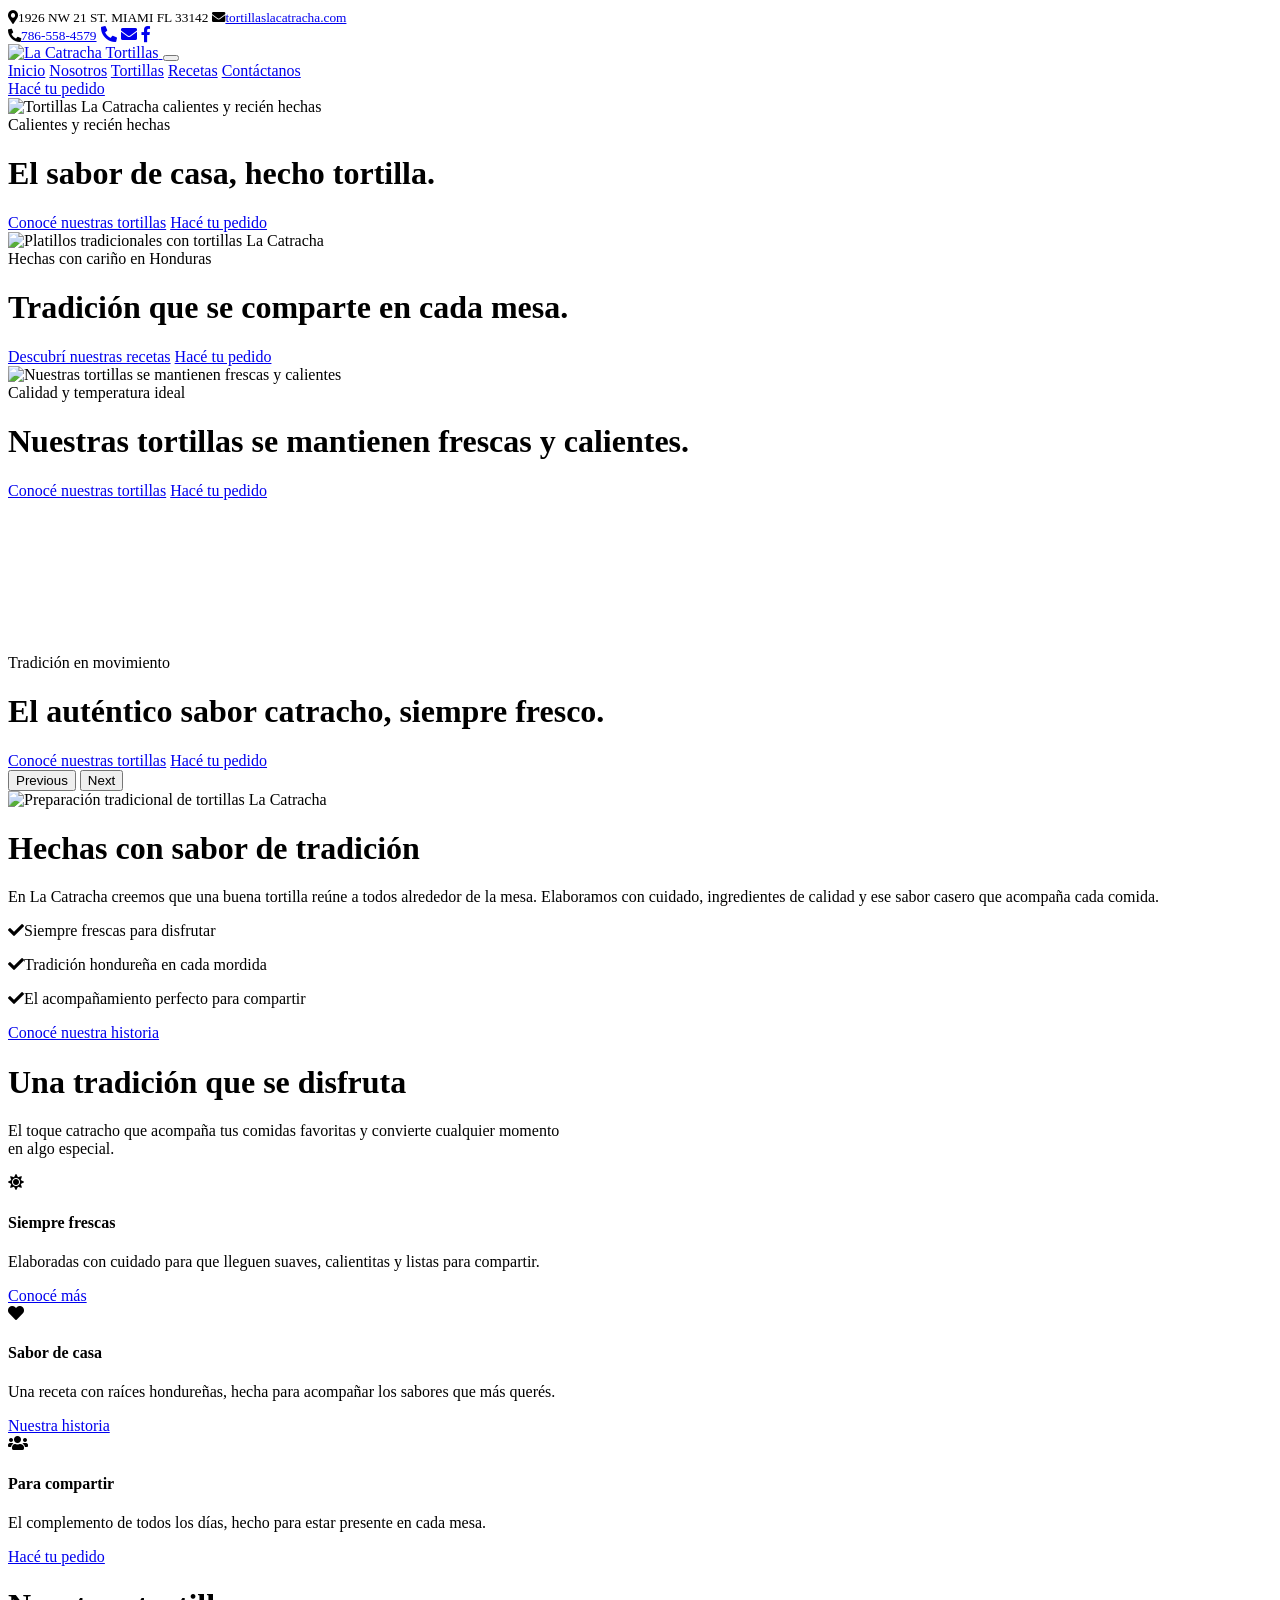
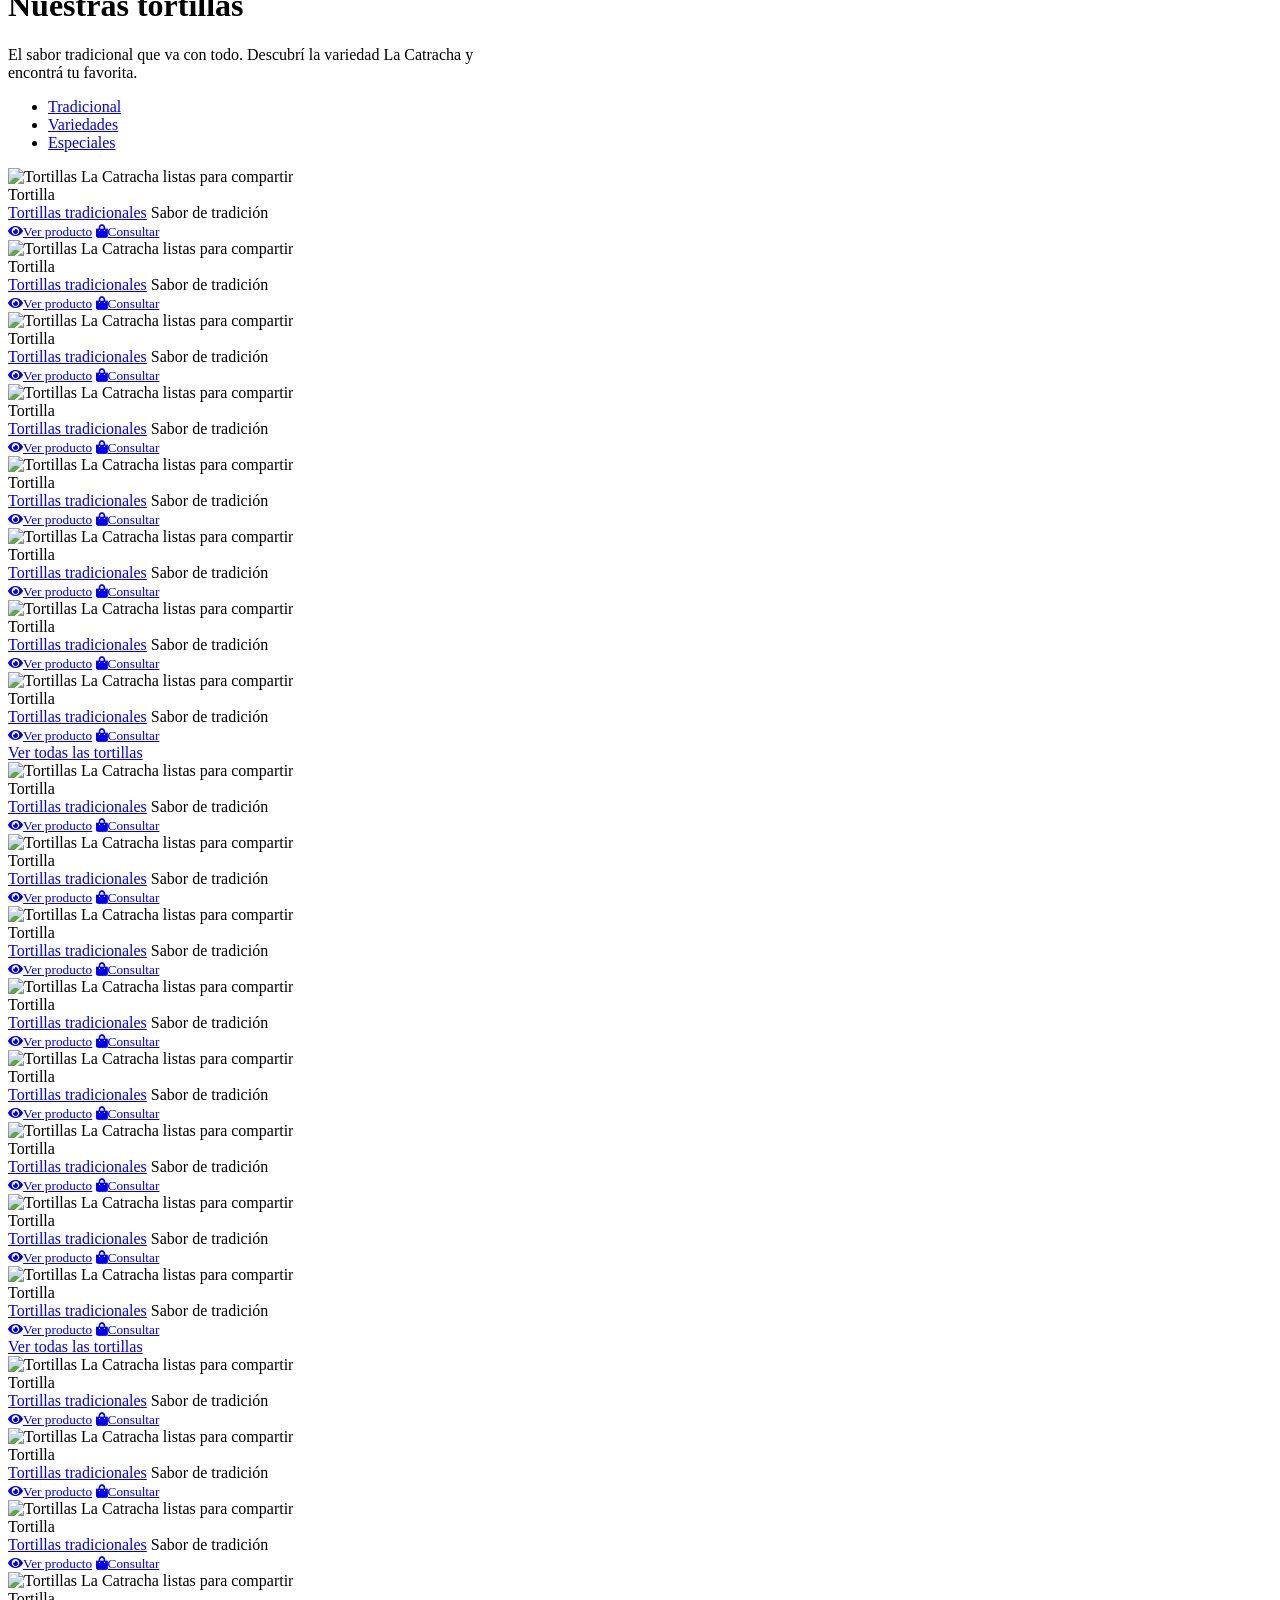
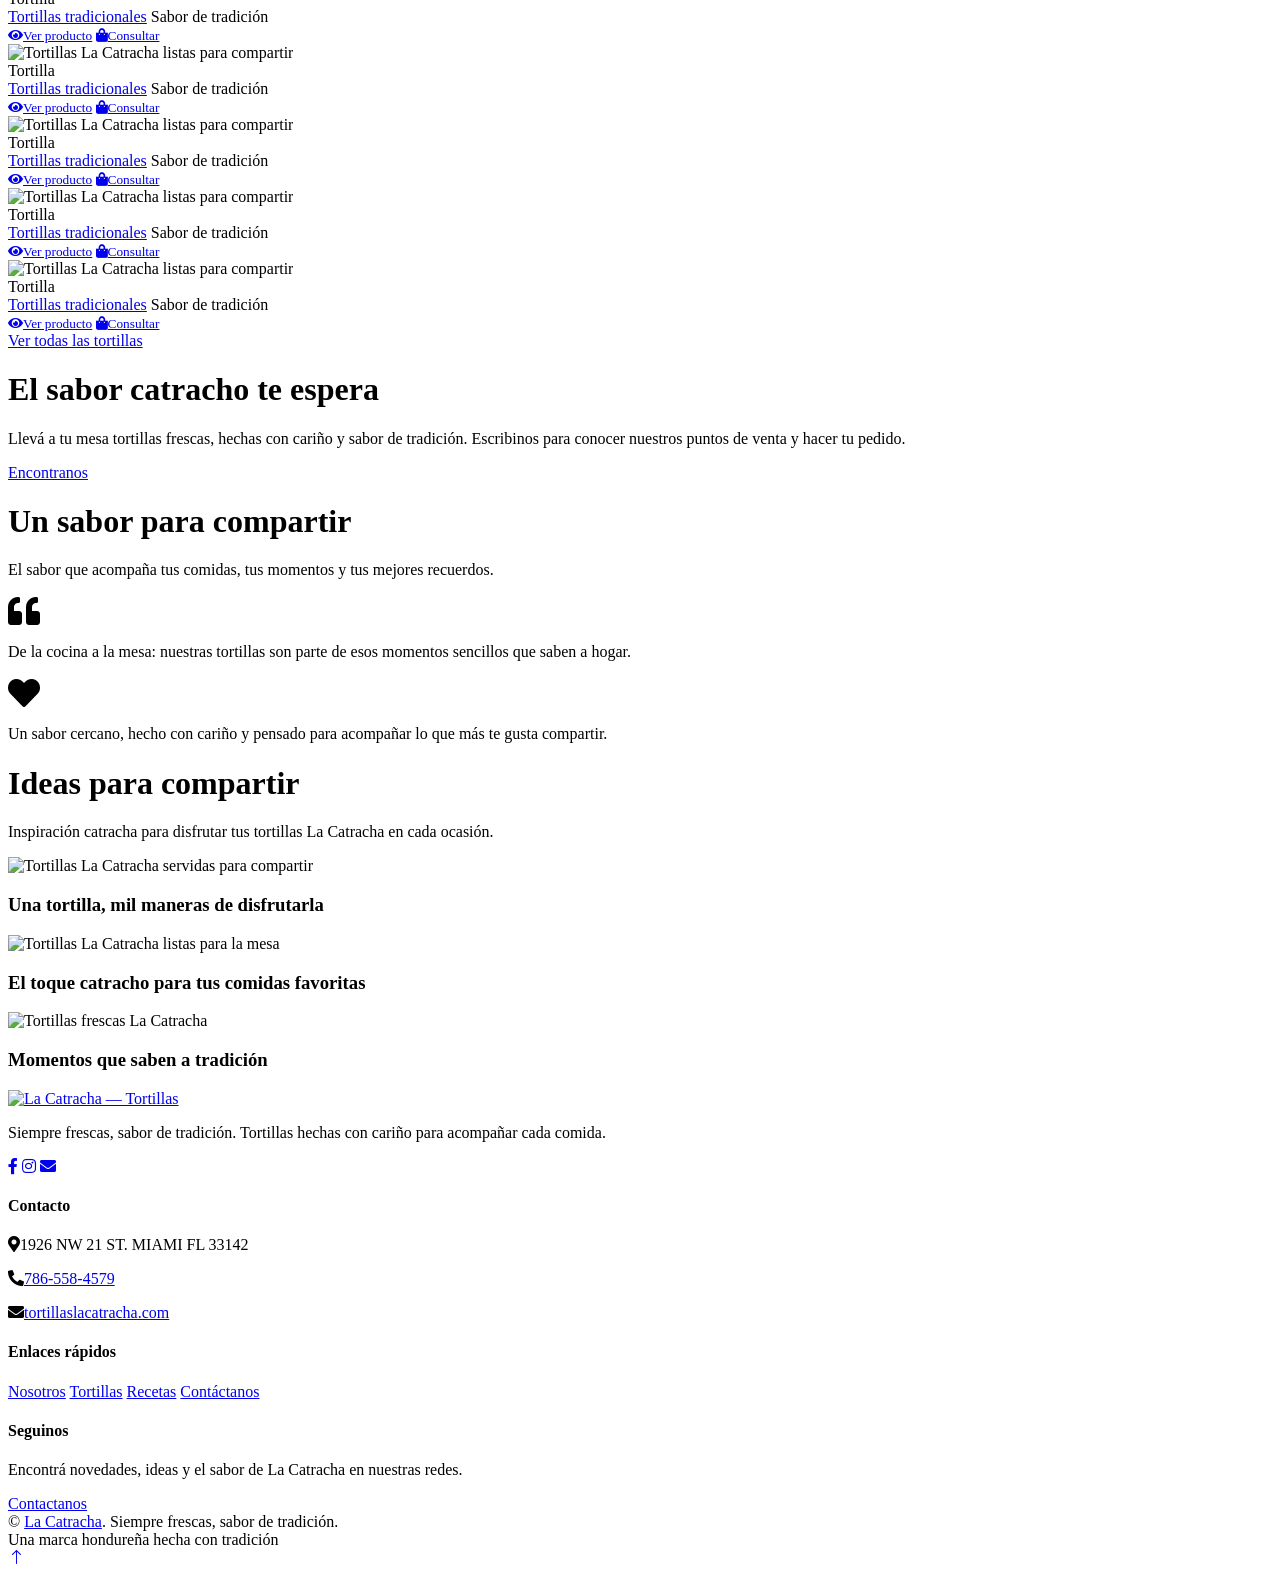
==== index.html @ 5f738793 "primer priera subida" ====
<!DOCTYPE html>
<html lang="es">

<head>
    <meta charset="utf-8">
    <title>La Catracha | Tortillas siempre frescas, sabor de tradición</title>
    <meta content="width=device-width, initial-scale=1.0" name="viewport">
    <meta name="theme-color" content="#A9002D">
    <meta name="description" content="La Catracha: tortillas frescas, sabor de tradición y calidad para compartir en familia.">
    <meta name="keywords" content="La Catracha, tortillas, tortillas hondureñas, tradición, tortillas frescas">
    <link rel="icon" type="image/png" href="identidad/La%20Catracha%20-%20Emblem%20(Burgundy%20and%20black).png">

    <!-- Favicon -->


    <!-- Tipografías locales de La Catracha -->
    <link rel="preload" href="identidad/Primary%20brand%20typography%20-%20Batica%20Sans/BaticaSans-Regular.otf" as="font" type="font/otf" crossorigin>
    <link rel="preload" href="identidad/Secondary%20brand%20Typography%20-%20Sapiens%20Sans/Hemphill%20Type%20-%20Sapiens%20Regular.otf" as="font" type="font/otf" crossorigin>

    <!-- Icon Font Stylesheet -->
    <link href="https://cdnjs.cloudflare.com/ajax/libs/font-awesome/5.10.0/css/all.min.css" rel="stylesheet">
    <link href="https://cdn.jsdelivr.net/npm/bootstrap-icons@1.4.1/font/bootstrap-icons.css" rel="stylesheet">

    <!-- Libraries Stylesheet -->
    <link href="lib/animate/animate.min.css" rel="stylesheet">
    <link href="lib/owlcarousel/assets/owl.carousel.min.css" rel="stylesheet">

    <!-- Customized Bootstrap Stylesheet -->
    <link href="css/bootstrap.min.css" rel="stylesheet">

    <!-- Template Stylesheet -->
    <link href="css/style.css" rel="stylesheet">
</head>

<body>
    <!-- Spinner Start -->
    <div id="spinner" class="show bg-white position-fixed translate-middle w-100 vh-100 top-50 start-50 d-flex align-items-center justify-content-center">
        <div class="spinner-border text-primary" role="status"></div>
    </div>
    <!-- Spinner End -->


    <!-- Navbar Start -->
    <div class="container-fluid fixed-top px-0 wow fadeIn" data-wow-delay="0.1s">
        <div class="top-bar row gx-0 align-items-center d-none d-lg-flex">
            <div class="col-lg-7 px-5 text-start">
                <small><i class="fa fa-map-marker-alt me-2 text-primary"></i>1926 NW 21 ST. MIAMI FL 33142</small>
                <small class="ms-4"><i class="fa fa-envelope me-2 text-primary"></i><a class="text-body text-decoration-none" href="mailto:info@tortillaslacatracha.com">tortillaslacatracha.com</a></small>
            </div>
            <div class="col-lg-5 px-5 text-end">
                <small><i class="fa fa-phone-alt me-2 text-primary"></i><a class="text-body text-decoration-none fw-bold" href="tel:+17865584579">786-558-4579</a></small>
                <a class="text-body ms-3" href="tel:+17865584579" aria-label="Teléfono"><i class="fa fa-phone-alt"></i></a>
                <a class="text-body ms-3" href="mailto:info@tortillaslacatracha.com" aria-label="Correo"><i class="fa fa-envelope"></i></a>
                <a class="text-body ms-3" href="https://www.facebook.com/tortillaslacatrachaoficial/" target="_blank" rel="noopener noreferrer" aria-label="Facebook"><i class="fab fa-facebook-f"></i></a>
            </div>
        </div>

        <nav class="navbar navbar-expand-lg navbar-light py-lg-0 px-lg-5 wow fadeIn" data-wow-delay="0.1s">
            <a href="index.html" class="navbar-brand ms-4 ms-lg-0" aria-label="La Catracha, inicio">
                <img src="img/logo.png" alt="La Catracha Tortillas">
            </a>
            <button type="button" class="navbar-toggler me-4" data-bs-toggle="collapse" data-bs-target="#navbarCollapse">
                <span class="navbar-toggler-icon"></span>
            </button>
            <div class="collapse navbar-collapse" id="navbarCollapse">
                <div class="navbar-nav ms-auto p-4 p-lg-0">
                    <a href="index.html" class="nav-item nav-link active">Inicio</a>
                    <a href="about.html" class="nav-item nav-link">Nosotros</a>
                    <a href="product.html" class="nav-item nav-link">Tortillas</a>
                    <a href="recetas.html" class="nav-item nav-link">Recetas</a>
                    <a href="contact.html" class="nav-item nav-link">Contáctanos</a>
                </div>
                <div class="d-none d-lg-flex ms-2">
                    <a class="btn btn-primary rounded-pill px-4 py-2 ms-3" href="contact.html">Hacé tu pedido</a>
                </div>
            </div>
        </nav>
    </div>
    <!-- Navbar End -->


    <!-- Carousel Start -->
    <div class="container-fluid p-0 mb-5 wow fadeIn" data-wow-delay="0.1s">
        <div id="header-carousel" class="carousel slide" data-bs-ride="carousel">
            <div class="carousel-inner">
                <div class="carousel-item active">
                    <img class="w-100" src="identidad/flex01.jpg" alt="Tortillas La Catracha calientes y recién hechas">
                    <div class="carousel-caption">
                        <div class="container">
                            <div class="row justify-content-start">
                                <div class="col-lg-7">
                                    <span class="eyebrow">Calientes y recién hechas</span>
                                    <h1 class="display-2 mb-5 animated slideInDown">El sabor de casa, hecho tortilla.</h1>
                                    <a href="product.html" class="btn btn-primary rounded-pill py-sm-3 px-sm-5">Conocé nuestras tortillas</a>
                                    <a href="contact.html" class="btn btn-secondary rounded-pill py-sm-3 px-sm-5 mt-3 mt-sm-0 ms-sm-3">Hacé tu pedido</a>
                                </div>
                            </div>
                        </div>
                    </div>
                </div>
                <div class="carousel-item">
                    <img class="w-100" src="img/carousel-platillos.jpg" alt="Platillos tradicionales con tortillas La Catracha">
                    <div class="carousel-caption">
                        <div class="container">
                            <div class="row justify-content-start">
                                <div class="col-lg-7">
                                    <span class="eyebrow">Hechas con cariño en Honduras</span>
                                    <h1 class="display-2 mb-5 animated slideInDown">Tradición que se comparte en cada mesa.</h1>
                                    <a href="recetas.html" class="btn btn-primary rounded-pill py-sm-3 px-sm-5">Descubrí nuestras recetas</a>
                                    <a href="contact.html" class="btn btn-secondary rounded-pill py-sm-3 px-sm-5 mt-3 mt-sm-0 ms-sm-3">Hacé tu pedido</a>
                                </div>
                            </div>
                        </div>
                    </div>
                </div>
                <div class="carousel-item">
                    <img class="w-100" src="img/carousel-3.jpg" alt="Nuestras tortillas se mantienen frescas y calientes">
                    <div class="carousel-caption">
                        <div class="container">
                            <div class="row justify-content-start">
                                <div class="col-lg-7">
                                    <span class="eyebrow">Calidad y temperatura ideal</span>
                                    <h1 class="display-2 mb-5 animated slideInDown">Nuestras tortillas se mantienen frescas y calientes.</h1>
                                    <a href="product.html" class="btn btn-primary rounded-pill py-sm-3 px-sm-5">Conocé nuestras tortillas</a>
                                    <a href="contact.html" class="btn btn-secondary rounded-pill py-sm-3 px-sm-5 mt-3 mt-sm-0 ms-sm-3">Hacé tu pedido</a>
                                </div>
                            </div>
                        </div>
                    </div>
                </div>
                <div class="carousel-item" data-bs-interval="10000">
                    <video class="w-100" autoplay muted loop playsinline preload="auto">
                        <source src="identidad/vid01.mp4" type="video/mp4">
                        Tu navegador no soporta video HTML5.
                    </video>
                    <div class="carousel-caption">
                        <div class="container">
                            <div class="row justify-content-start">
                                <div class="col-lg-7">
                                    <span class="eyebrow">Tradición en movimiento</span>
                                    <h1 class="display-2 mb-5 animated slideInDown">El auténtico sabor catracho, siempre fresco.</h1>
                                    <a href="product.html" class="btn btn-primary rounded-pill py-sm-3 px-sm-5">Conocé nuestras tortillas</a>
                                    <a href="contact.html" class="btn btn-secondary rounded-pill py-sm-3 px-sm-5 mt-3 mt-sm-0 ms-sm-3">Hacé tu pedido</a>
                                </div>
                            </div>
                        </div>
                    </div>
                </div>
            </div>
            <button class="carousel-control-prev" type="button" data-bs-target="#header-carousel"
                data-bs-slide="prev">
                <span class="carousel-control-prev-icon" aria-hidden="true"></span>
                <span class="visually-hidden">Previous</span>
            </button>
            <button class="carousel-control-next" type="button" data-bs-target="#header-carousel"
                data-bs-slide="next">
                <span class="carousel-control-next-icon" aria-hidden="true"></span>
                <span class="visually-hidden">Next</span>
            </button>
        </div>
    </div>
    <!-- Carousel End -->


    <!-- About Start -->
    <div class="container-xxl py-5">
        <div class="container">
            <div class="row g-5 align-items-center">
                <div class="col-lg-6 wow fadeIn" data-wow-delay="0.1s">
                    <div class="about-img position-relative overflow-hidden p-5 pe-0">
                        <img class="img-fluid w-100" src="identidad/La%20Catracha%20-%20Image%203.jpg" alt="Preparación tradicional de tortillas La Catracha">
                    </div>
                </div>
                <div class="col-lg-6 wow fadeIn" data-wow-delay="0.5s">
                    <div class="section-header text-start mb-4">
                        <h1 class="display-5 mb-4">Hechas con sabor de tradición</h1>
                    </div>
                    <p class="mb-4">En La Catracha creemos que una buena tortilla reúne a todos alrededor de la mesa. Elaboramos con cuidado, ingredientes de calidad y ese sabor casero que acompaña cada comida.</p>
                    <p><i class="fa fa-check text-primary me-3"></i>Siempre frescas para disfrutar</p>
                    <p><i class="fa fa-check text-primary me-3"></i>Tradición hondureña en cada mordida</p>
                    <p><i class="fa fa-check text-primary me-3"></i>El acompañamiento perfecto para compartir</p>
                    <a class="btn btn-primary rounded-pill py-3 px-5 mt-3" href="about.html">Conocé nuestra historia</a>
                </div>
            </div>
        </div>
    </div>
    <!-- About End -->


    <!-- Feature Start -->
    <div class="container-fluid bg-light bg-icon my-5 py-6">
        <div class="container">
            <div class="section-header text-center mx-auto mb-5 wow fadeInUp" data-wow-delay="0.1s" style="max-width: 560px;">
                <h1 class="display-5 mb-3">Una tradición que se disfruta</h1>
                <p>El toque catracho que acompaña tus comidas favoritas y convierte cualquier momento en algo especial.</p>
            </div>
            <div class="row g-4">
                <div class="col-lg-4 col-md-6 wow fadeInUp" data-wow-delay="0.1s">
                    <div class="bg-white text-center h-100 p-4 p-xl-5">
                        <span class="feature-icon fa fa-sun" aria-hidden="true"></span>
                        <h4 class="mb-3">Siempre frescas</h4>
                        <p class="mb-4">Elaboradas con cuidado para que lleguen suaves, calientitas y listas para compartir.</p>
                        <a class="btn btn-outline-primary border-2 py-2 px-4 rounded-pill" href="about.html">Conocé más</a>
                    </div>
                </div>
                <div class="col-lg-4 col-md-6 wow fadeInUp" data-wow-delay="0.3s">
                    <div class="bg-white text-center h-100 p-4 p-xl-5">
                        <span class="feature-icon fa fa-heart" aria-hidden="true"></span>
                        <h4 class="mb-3">Sabor de casa</h4>
                        <p class="mb-4">Una receta con raíces hondureñas, hecha para acompañar los sabores que más querés.</p>
                        <a class="btn btn-outline-primary border-2 py-2 px-4 rounded-pill" href="about.html">Nuestra historia</a>
                    </div>
                </div>
                <div class="col-lg-4 col-md-6 wow fadeInUp" data-wow-delay="0.5s">
                    <div class="bg-white text-center h-100 p-4 p-xl-5">
                        <span class="feature-icon fa fa-users" aria-hidden="true"></span>
                        <h4 class="mb-3">Para compartir</h4>
                        <p class="mb-4">El complemento de todos los días, hecho para estar presente en cada mesa.</p>
                        <a class="btn btn-outline-primary border-2 py-2 px-4 rounded-pill" href="contact.html">Hacé tu pedido</a>
                    </div>
                </div>
            </div>
        </div>
    </div>
    <!-- Feature End -->


    <!-- Product Start -->
    <div class="container-xxl py-5" id="productos">
        <div class="container">
            <div class="row g-0 gx-5 align-items-end">
                <div class="col-lg-6">
                    <div class="section-header text-start mb-5 wow fadeInUp" data-wow-delay="0.1s" style="max-width: 500px;">
                        <h1 class="display-5 mb-3">Nuestras tortillas</h1>
                        <p>El sabor tradicional que va con todo. Descubrí la variedad La Catracha y encontrá tu favorita.</p>
                    </div>
                </div>
                <div class="col-lg-6 text-start text-lg-end wow slideInRight" data-wow-delay="0.1s">
                    <ul class="nav nav-pills d-inline-flex justify-content-end mb-5">
                        <li class="nav-item me-2">
                            <a class="btn btn-outline-primary border-2 active" data-bs-toggle="pill" href="#tab-1">Tradicional</a>
                        </li>
                        <li class="nav-item me-2">
                            <a class="btn btn-outline-primary border-2" data-bs-toggle="pill" href="#tab-2">Variedades</a>
                        </li>
                        <li class="nav-item me-0">
                            <a class="btn btn-outline-primary border-2" data-bs-toggle="pill" href="#tab-3">Especiales</a>
                        </li>
                    </ul>
                </div>
            </div>
            <div class="tab-content">
                <div id="tab-1" class="tab-pane fade show p-0 active">
                    <div class="row g-4">
                        <div class="col-xl-3 col-lg-4 col-md-6 wow fadeInUp" data-wow-delay="0.1s">
                            <div class="product-item">
                                <div class="position-relative bg-light overflow-hidden">
                                    <img class="img-fluid w-100" src="identidad/La%20Catracha%20-%20Image%201.jpg" alt="Tortillas La Catracha listas para compartir">
                                    <div class="bg-secondary rounded text-dark position-absolute start-0 top-0 m-4 py-1 px-3">Tortilla</div>
                                </div>
                                <div class="text-center p-4">
                                    <a class="d-block h5 mb-2" href="contact.html">Tortillas tradicionales</a>
                                    <span class="text-primary me-1">Sabor de tradición</span>
                                </div>
                                <div class="d-flex border-top">
                                    <small class="w-50 text-center border-end py-2">
                                        <a class="text-body" href="product.html"><i class="fa fa-eye text-primary me-2"></i>Ver producto</a>
                                    </small>
                                    <small class="w-50 text-center py-2">
                                        <a class="text-body" href="contact.html"><i class="fa fa-shopping-bag text-primary me-2"></i>Consultar</a>
                                    </small>
                                </div>
                            </div>
                        </div>
                        <div class="col-xl-3 col-lg-4 col-md-6 wow fadeInUp" data-wow-delay="0.3s">
                            <div class="product-item">
                                <div class="position-relative bg-light overflow-hidden">
                                    <img class="img-fluid w-100" src="identidad/La%20Catracha%20-%20Image%202.jpg" alt="Tortillas La Catracha listas para compartir">
                                    <div class="bg-secondary rounded text-dark position-absolute start-0 top-0 m-4 py-1 px-3">Tortilla</div>
                                </div>
                                <div class="text-center p-4">
                                    <a class="d-block h5 mb-2" href="contact.html">Tortillas tradicionales</a>
                                    <span class="text-primary me-1">Sabor de tradición</span>
                                </div>
                                <div class="d-flex border-top">
                                    <small class="w-50 text-center border-end py-2">
                                        <a class="text-body" href="product.html"><i class="fa fa-eye text-primary me-2"></i>Ver producto</a>
                                    </small>
                                    <small class="w-50 text-center py-2">
                                        <a class="text-body" href="contact.html"><i class="fa fa-shopping-bag text-primary me-2"></i>Consultar</a>
                                    </small>
                                </div>
                            </div>
                        </div>
                        <div class="col-xl-3 col-lg-4 col-md-6 wow fadeInUp" data-wow-delay="0.5s">
                            <div class="product-item">
                                <div class="position-relative bg-light overflow-hidden">
                                    <img class="img-fluid w-100" src="identidad/La%20Catracha%20-%20Image%203.jpg" alt="Tortillas La Catracha listas para compartir">
                                    <div class="bg-secondary rounded text-dark position-absolute start-0 top-0 m-4 py-1 px-3">Tortilla</div>
                                </div>
                                <div class="text-center p-4">
                                    <a class="d-block h5 mb-2" href="contact.html">Tortillas tradicionales</a>
                                    <span class="text-primary me-1">Sabor de tradición</span>
                                </div>
                                <div class="d-flex border-top">
                                    <small class="w-50 text-center border-end py-2">
                                        <a class="text-body" href="product.html"><i class="fa fa-eye text-primary me-2"></i>Ver producto</a>
                                    </small>
                                    <small class="w-50 text-center py-2">
                                        <a class="text-body" href="contact.html"><i class="fa fa-shopping-bag text-primary me-2"></i>Consultar</a>
                                    </small>
                                </div>
                            </div>
                        </div>
                        <div class="col-xl-3 col-lg-4 col-md-6 wow fadeInUp" data-wow-delay="0.7s">
                            <div class="product-item">
                                <div class="position-relative bg-light overflow-hidden">
                                    <img class="img-fluid w-100" src="identidad/La%20Catracha%20-%20Image%204.jpg" alt="Tortillas La Catracha listas para compartir">
                                    <div class="bg-secondary rounded text-dark position-absolute start-0 top-0 m-4 py-1 px-3">Tortilla</div>
                                </div>
                                <div class="text-center p-4">
                                    <a class="d-block h5 mb-2" href="contact.html">Tortillas tradicionales</a>
                                    <span class="text-primary me-1">Sabor de tradición</span>
                                </div>
                                <div class="d-flex border-top">
                                    <small class="w-50 text-center border-end py-2">
                                        <a class="text-body" href="product.html"><i class="fa fa-eye text-primary me-2"></i>Ver producto</a>
                                    </small>
                                    <small class="w-50 text-center py-2">
                                        <a class="text-body" href="contact.html"><i class="fa fa-shopping-bag text-primary me-2"></i>Consultar</a>
                                    </small>
                                </div>
                            </div>
                        </div>
                        <div class="col-xl-3 col-lg-4 col-md-6 wow fadeInUp" data-wow-delay="0.1s">
                            <div class="product-item">
                                <div class="position-relative bg-light overflow-hidden">
                                    <img class="img-fluid w-100" src="identidad/La%20Catracha%20-%20Image%205.jpg" alt="Tortillas La Catracha listas para compartir">
                                    <div class="bg-secondary rounded text-dark position-absolute start-0 top-0 m-4 py-1 px-3">Tortilla</div>
                                </div>
                                <div class="text-center p-4">
                                    <a class="d-block h5 mb-2" href="contact.html">Tortillas tradicionales</a>
                                    <span class="text-primary me-1">Sabor de tradición</span>
                                </div>
                                <div class="d-flex border-top">
                                    <small class="w-50 text-center border-end py-2">
                                        <a class="text-body" href="product.html"><i class="fa fa-eye text-primary me-2"></i>Ver producto</a>
                                    </small>
                                    <small class="w-50 text-center py-2">
                                        <a class="text-body" href="contact.html"><i class="fa fa-shopping-bag text-primary me-2"></i>Consultar</a>
                                    </small>
                                </div>
                            </div>
                        </div>
                        <div class="col-xl-3 col-lg-4 col-md-6 wow fadeInUp" data-wow-delay="0.3s">
                            <div class="product-item">
                                <div class="position-relative bg-light overflow-hidden">
                                    <img class="img-fluid w-100" src="identidad/La%20Catracha%20-%20Image%206.jpg" alt="Tortillas La Catracha listas para compartir">
                                    <div class="bg-secondary rounded text-dark position-absolute start-0 top-0 m-4 py-1 px-3">Tortilla</div>
                                </div>
                                <div class="text-center p-4">
                                    <a class="d-block h5 mb-2" href="contact.html">Tortillas tradicionales</a>
                                    <span class="text-primary me-1">Sabor de tradición</span>
                                </div>
                                <div class="d-flex border-top">
                                    <small class="w-50 text-center border-end py-2">
                                        <a class="text-body" href="product.html"><i class="fa fa-eye text-primary me-2"></i>Ver producto</a>
                                    </small>
                                    <small class="w-50 text-center py-2">
                                        <a class="text-body" href="contact.html"><i class="fa fa-shopping-bag text-primary me-2"></i>Consultar</a>
                                    </small>
                                </div>
                            </div>
                        </div>
                        <div class="col-xl-3 col-lg-4 col-md-6 wow fadeInUp" data-wow-delay="0.5s">
                            <div class="product-item">
                                <div class="position-relative bg-light overflow-hidden">
                                    <img class="img-fluid w-100" src="identidad/La%20Catracha%20-%20Image%207.jpg" alt="Tortillas La Catracha listas para compartir">
                                    <div class="bg-secondary rounded text-dark position-absolute start-0 top-0 m-4 py-1 px-3">Tortilla</div>
                                </div>
                                <div class="text-center p-4">
                                    <a class="d-block h5 mb-2" href="contact.html">Tortillas tradicionales</a>
                                    <span class="text-primary me-1">Sabor de tradición</span>
                                </div>
                                <div class="d-flex border-top">
                                    <small class="w-50 text-center border-end py-2">
                                        <a class="text-body" href="product.html"><i class="fa fa-eye text-primary me-2"></i>Ver producto</a>
                                    </small>
                                    <small class="w-50 text-center py-2">
                                        <a class="text-body" href="contact.html"><i class="fa fa-shopping-bag text-primary me-2"></i>Consultar</a>
                                    </small>
                                </div>
                            </div>
                        </div>
                        <div class="col-xl-3 col-lg-4 col-md-6 wow fadeInUp" data-wow-delay="0.7s">
                            <div class="product-item">
                                <div class="position-relative bg-light overflow-hidden">
                                    <img class="img-fluid w-100" src="identidad/La%20Catracha%20-%20Image%208.jpg" alt="Tortillas La Catracha listas para compartir">
                                    <div class="bg-secondary rounded text-dark position-absolute start-0 top-0 m-4 py-1 px-3">Tortilla</div>
                                </div>
                                <div class="text-center p-4">
                                    <a class="d-block h5 mb-2" href="contact.html">Tortillas tradicionales</a>
                                    <span class="text-primary me-1">Sabor de tradición</span>
                                </div>
                                <div class="d-flex border-top">
                                    <small class="w-50 text-center border-end py-2">
                                        <a class="text-body" href="product.html"><i class="fa fa-eye text-primary me-2"></i>Ver producto</a>
                                    </small>
                                    <small class="w-50 text-center py-2">
                                        <a class="text-body" href="contact.html"><i class="fa fa-shopping-bag text-primary me-2"></i>Consultar</a>
                                    </small>
                                </div>
                            </div>
                        </div>
                        <div class="col-12 text-center wow fadeInUp" data-wow-delay="0.1s">
                            <a class="btn btn-primary rounded-pill py-3 px-5" href="product.html">Ver todas las tortillas</a>
                        </div>
                    </div>
                </div>
                <div id="tab-2" class="tab-pane fade show p-0">
                    <div class="row g-4">
                        <div class="col-xl-3 col-lg-4 col-md-6">
                            <div class="product-item">
                                <div class="position-relative bg-light overflow-hidden">
                                    <img class="img-fluid w-100" src="identidad/La%20Catracha%20-%20Image%201.jpg" alt="Tortillas La Catracha listas para compartir">
                                    <div class="bg-secondary rounded text-dark position-absolute start-0 top-0 m-4 py-1 px-3">Tortilla</div>
                                </div>
                                <div class="text-center p-4">
                                    <a class="d-block h5 mb-2" href="contact.html">Tortillas tradicionales</a>
                                    <span class="text-primary me-1">Sabor de tradición</span>
                                </div>
                                <div class="d-flex border-top">
                                    <small class="w-50 text-center border-end py-2">
                                        <a class="text-body" href="product.html"><i class="fa fa-eye text-primary me-2"></i>Ver producto</a>
                                    </small>
                                    <small class="w-50 text-center py-2">
                                        <a class="text-body" href="contact.html"><i class="fa fa-shopping-bag text-primary me-2"></i>Consultar</a>
                                    </small>
                                </div>
                            </div>
                        </div>
                        <div class="col-xl-3 col-lg-4 col-md-6">
                            <div class="product-item">
                                <div class="position-relative bg-light overflow-hidden">
                                    <img class="img-fluid w-100" src="identidad/La%20Catracha%20-%20Image%202.jpg" alt="Tortillas La Catracha listas para compartir">
                                    <div class="bg-secondary rounded text-dark position-absolute start-0 top-0 m-4 py-1 px-3">Tortilla</div>
                                </div>
                                <div class="text-center p-4">
                                    <a class="d-block h5 mb-2" href="contact.html">Tortillas tradicionales</a>
                                    <span class="text-primary me-1">Sabor de tradición</span>
                                </div>
                                <div class="d-flex border-top">
                                    <small class="w-50 text-center border-end py-2">
                                        <a class="text-body" href="product.html"><i class="fa fa-eye text-primary me-2"></i>Ver producto</a>
                                    </small>
                                    <small class="w-50 text-center py-2">
                                        <a class="text-body" href="contact.html"><i class="fa fa-shopping-bag text-primary me-2"></i>Consultar</a>
                                    </small>
                                </div>
                            </div>
                        </div>
                        <div class="col-xl-3 col-lg-4 col-md-6">
                            <div class="product-item">
                                <div class="position-relative bg-light overflow-hidden">
                                    <img class="img-fluid w-100" src="identidad/La%20Catracha%20-%20Image%203.jpg" alt="Tortillas La Catracha listas para compartir">
                                    <div class="bg-secondary rounded text-dark position-absolute start-0 top-0 m-4 py-1 px-3">Tortilla</div>
                                </div>
                                <div class="text-center p-4">
                                    <a class="d-block h5 mb-2" href="contact.html">Tortillas tradicionales</a>
                                    <span class="text-primary me-1">Sabor de tradición</span>
                                </div>
                                <div class="d-flex border-top">
                                    <small class="w-50 text-center border-end py-2">
                                        <a class="text-body" href="product.html"><i class="fa fa-eye text-primary me-2"></i>Ver producto</a>
                                    </small>
                                    <small class="w-50 text-center py-2">
                                        <a class="text-body" href="contact.html"><i class="fa fa-shopping-bag text-primary me-2"></i>Consultar</a>
                                    </small>
                                </div>
                            </div>
                        </div>
                        <div class="col-xl-3 col-lg-4 col-md-6">
                            <div class="product-item">
                                <div class="position-relative bg-light overflow-hidden">
                                    <img class="img-fluid w-100" src="identidad/La%20Catracha%20-%20Image%204.jpg" alt="Tortillas La Catracha listas para compartir">
                                    <div class="bg-secondary rounded text-dark position-absolute start-0 top-0 m-4 py-1 px-3">Tortilla</div>
                                </div>
                                <div class="text-center p-4">
                                    <a class="d-block h5 mb-2" href="contact.html">Tortillas tradicionales</a>
                                    <span class="text-primary me-1">Sabor de tradición</span>
                                </div>
                                <div class="d-flex border-top">
                                    <small class="w-50 text-center border-end py-2">
                                        <a class="text-body" href="product.html"><i class="fa fa-eye text-primary me-2"></i>Ver producto</a>
                                    </small>
                                    <small class="w-50 text-center py-2">
                                        <a class="text-body" href="contact.html"><i class="fa fa-shopping-bag text-primary me-2"></i>Consultar</a>
                                    </small>
                                </div>
                            </div>
                        </div>
                        <div class="col-xl-3 col-lg-4 col-md-6">
                            <div class="product-item">
                                <div class="position-relative bg-light overflow-hidden">
                                    <img class="img-fluid w-100" src="identidad/La%20Catracha%20-%20Image%205.jpg" alt="Tortillas La Catracha listas para compartir">
                                    <div class="bg-secondary rounded text-dark position-absolute start-0 top-0 m-4 py-1 px-3">Tortilla</div>
                                </div>
                                <div class="text-center p-4">
                                    <a class="d-block h5 mb-2" href="contact.html">Tortillas tradicionales</a>
                                    <span class="text-primary me-1">Sabor de tradición</span>
                                </div>
                                <div class="d-flex border-top">
                                    <small class="w-50 text-center border-end py-2">
                                        <a class="text-body" href="product.html"><i class="fa fa-eye text-primary me-2"></i>Ver producto</a>
                                    </small>
                                    <small class="w-50 text-center py-2">
                                        <a class="text-body" href="contact.html"><i class="fa fa-shopping-bag text-primary me-2"></i>Consultar</a>
                                    </small>
                                </div>
                            </div>
                        </div>
                        <div class="col-xl-3 col-lg-4 col-md-6">
                            <div class="product-item">
                                <div class="position-relative bg-light overflow-hidden">
                                    <img class="img-fluid w-100" src="identidad/La%20Catracha%20-%20Image%206.jpg" alt="Tortillas La Catracha listas para compartir">
                                    <div class="bg-secondary rounded text-dark position-absolute start-0 top-0 m-4 py-1 px-3">Tortilla</div>
                                </div>
                                <div class="text-center p-4">
                                    <a class="d-block h5 mb-2" href="contact.html">Tortillas tradicionales</a>
                                    <span class="text-primary me-1">Sabor de tradición</span>
                                </div>
                                <div class="d-flex border-top">
                                    <small class="w-50 text-center border-end py-2">
                                        <a class="text-body" href="product.html"><i class="fa fa-eye text-primary me-2"></i>Ver producto</a>
                                    </small>
                                    <small class="w-50 text-center py-2">
                                        <a class="text-body" href="contact.html"><i class="fa fa-shopping-bag text-primary me-2"></i>Consultar</a>
                                    </small>
                                </div>
                            </div>
                        </div>
                        <div class="col-xl-3 col-lg-4 col-md-6">
                            <div class="product-item">
                                <div class="position-relative bg-light overflow-hidden">
                                    <img class="img-fluid w-100" src="identidad/La%20Catracha%20-%20Image%207.jpg" alt="Tortillas La Catracha listas para compartir">
                                    <div class="bg-secondary rounded text-dark position-absolute start-0 top-0 m-4 py-1 px-3">Tortilla</div>
                                </div>
                                <div class="text-center p-4">
                                    <a class="d-block h5 mb-2" href="contact.html">Tortillas tradicionales</a>
                                    <span class="text-primary me-1">Sabor de tradición</span>
                                </div>
                                <div class="d-flex border-top">
                                    <small class="w-50 text-center border-end py-2">
                                        <a class="text-body" href="product.html"><i class="fa fa-eye text-primary me-2"></i>Ver producto</a>
                                    </small>
                                    <small class="w-50 text-center py-2">
                                        <a class="text-body" href="contact.html"><i class="fa fa-shopping-bag text-primary me-2"></i>Consultar</a>
                                    </small>
                                </div>
                            </div>
                        </div>
                        <div class="col-xl-3 col-lg-4 col-md-6">
                            <div class="product-item">
                                <div class="position-relative bg-light overflow-hidden">
                                    <img class="img-fluid w-100" src="identidad/La%20Catracha%20-%20Image%208.jpg" alt="Tortillas La Catracha listas para compartir">
                                    <div class="bg-secondary rounded text-dark position-absolute start-0 top-0 m-4 py-1 px-3">Tortilla</div>
                                </div>
                                <div class="text-center p-4">
                                    <a class="d-block h5 mb-2" href="contact.html">Tortillas tradicionales</a>
                                    <span class="text-primary me-1">Sabor de tradición</span>
                                </div>
                                <div class="d-flex border-top">
                                    <small class="w-50 text-center border-end py-2">
                                        <a class="text-body" href="product.html"><i class="fa fa-eye text-primary me-2"></i>Ver producto</a>
                                    </small>
                                    <small class="w-50 text-center py-2">
                                        <a class="text-body" href="contact.html"><i class="fa fa-shopping-bag text-primary me-2"></i>Consultar</a>
                                    </small>
                                </div>
                            </div>
                        </div>
                        <div class="col-12 text-center">
                            <a class="btn btn-primary rounded-pill py-3 px-5" href="product.html">Ver todas las tortillas</a>
                        </div>
                    </div>
                </div>
                <div id="tab-3" class="tab-pane fade show p-0">
                    <div class="row g-4">
                        <div class="col-xl-3 col-lg-4 col-md-6">
                            <div class="product-item">
                                <div class="position-relative bg-light overflow-hidden">
                                    <img class="img-fluid w-100" src="identidad/La%20Catracha%20-%20Image%201.jpg" alt="Tortillas La Catracha listas para compartir">
                                    <div class="bg-secondary rounded text-dark position-absolute start-0 top-0 m-4 py-1 px-3">Tortilla</div>
                                </div>
                                <div class="text-center p-4">
                                    <a class="d-block h5 mb-2" href="contact.html">Tortillas tradicionales</a>
                                    <span class="text-primary me-1">Sabor de tradición</span>
                                </div>
                                <div class="d-flex border-top">
                                    <small class="w-50 text-center border-end py-2">
                                        <a class="text-body" href="product.html"><i class="fa fa-eye text-primary me-2"></i>Ver producto</a>
                                    </small>
                                    <small class="w-50 text-center py-2">
                                        <a class="text-body" href="contact.html"><i class="fa fa-shopping-bag text-primary me-2"></i>Consultar</a>
                                    </small>
                                </div>
                            </div>
                        </div>
                        <div class="col-xl-3 col-lg-4 col-md-6">
                            <div class="product-item">
                                <div class="position-relative bg-light overflow-hidden">
                                    <img class="img-fluid w-100" src="identidad/La%20Catracha%20-%20Image%202.jpg" alt="Tortillas La Catracha listas para compartir">
                                    <div class="bg-secondary rounded text-dark position-absolute start-0 top-0 m-4 py-1 px-3">Tortilla</div>
                                </div>
                                <div class="text-center p-4">
                                    <a class="d-block h5 mb-2" href="contact.html">Tortillas tradicionales</a>
                                    <span class="text-primary me-1">Sabor de tradición</span>
                                </div>
                                <div class="d-flex border-top">
                                    <small class="w-50 text-center border-end py-2">
                                        <a class="text-body" href="product.html"><i class="fa fa-eye text-primary me-2"></i>Ver producto</a>
                                    </small>
                                    <small class="w-50 text-center py-2">
                                        <a class="text-body" href="contact.html"><i class="fa fa-shopping-bag text-primary me-2"></i>Consultar</a>
                                    </small>
                                </div>
                            </div>
                        </div>
                        <div class="col-xl-3 col-lg-4 col-md-6">
                            <div class="product-item">
                                <div class="position-relative bg-light overflow-hidden">
                                    <img class="img-fluid w-100" src="identidad/La%20Catracha%20-%20Image%203.jpg" alt="Tortillas La Catracha listas para compartir">
                                    <div class="bg-secondary rounded text-dark position-absolute start-0 top-0 m-4 py-1 px-3">Tortilla</div>
                                </div>
                                <div class="text-center p-4">
                                    <a class="d-block h5 mb-2" href="contact.html">Tortillas tradicionales</a>
                                    <span class="text-primary me-1">Sabor de tradición</span>
                                </div>
                                <div class="d-flex border-top">
                                    <small class="w-50 text-center border-end py-2">
                                        <a class="text-body" href="product.html"><i class="fa fa-eye text-primary me-2"></i>Ver producto</a>
                                    </small>
                                    <small class="w-50 text-center py-2">
                                        <a class="text-body" href="contact.html"><i class="fa fa-shopping-bag text-primary me-2"></i>Consultar</a>
                                    </small>
                                </div>
                            </div>
                        </div>
                        <div class="col-xl-3 col-lg-4 col-md-6">
                            <div class="product-item">
                                <div class="position-relative bg-light overflow-hidden">
                                    <img class="img-fluid w-100" src="identidad/La%20Catracha%20-%20Image%204.jpg" alt="Tortillas La Catracha listas para compartir">
                                    <div class="bg-secondary rounded text-dark position-absolute start-0 top-0 m-4 py-1 px-3">Tortilla</div>
                                </div>
                                <div class="text-center p-4">
                                    <a class="d-block h5 mb-2" href="contact.html">Tortillas tradicionales</a>
                                    <span class="text-primary me-1">Sabor de tradición</span>
                                </div>
                                <div class="d-flex border-top">
                                    <small class="w-50 text-center border-end py-2">
                                        <a class="text-body" href="product.html"><i class="fa fa-eye text-primary me-2"></i>Ver producto</a>
                                    </small>
                                    <small class="w-50 text-center py-2">
                                        <a class="text-body" href="contact.html"><i class="fa fa-shopping-bag text-primary me-2"></i>Consultar</a>
                                    </small>
                                </div>
                            </div>
                        </div>
                        <div class="col-xl-3 col-lg-4 col-md-6">
                            <div class="product-item">
                                <div class="position-relative bg-light overflow-hidden">
                                    <img class="img-fluid w-100" src="identidad/La%20Catracha%20-%20Image%205.jpg" alt="Tortillas La Catracha listas para compartir">
                                    <div class="bg-secondary rounded text-dark position-absolute start-0 top-0 m-4 py-1 px-3">Tortilla</div>
                                </div>
                                <div class="text-center p-4">
                                    <a class="d-block h5 mb-2" href="contact.html">Tortillas tradicionales</a>
                                    <span class="text-primary me-1">Sabor de tradición</span>
                                </div>
                                <div class="d-flex border-top">
                                    <small class="w-50 text-center border-end py-2">
                                        <a class="text-body" href="product.html"><i class="fa fa-eye text-primary me-2"></i>Ver producto</a>
                                    </small>
                                    <small class="w-50 text-center py-2">
                                        <a class="text-body" href="contact.html"><i class="fa fa-shopping-bag text-primary me-2"></i>Consultar</a>
                                    </small>
                                </div>
                            </div>
                        </div>
                        <div class="col-xl-3 col-lg-4 col-md-6">
                            <div class="product-item">
                                <div class="position-relative bg-light overflow-hidden">
                                    <img class="img-fluid w-100" src="identidad/La%20Catracha%20-%20Image%206.jpg" alt="Tortillas La Catracha listas para compartir">
                                    <div class="bg-secondary rounded text-dark position-absolute start-0 top-0 m-4 py-1 px-3">Tortilla</div>
                                </div>
                                <div class="text-center p-4">
                                    <a class="d-block h5 mb-2" href="contact.html">Tortillas tradicionales</a>
                                    <span class="text-primary me-1">Sabor de tradición</span>
                                </div>
                                <div class="d-flex border-top">
                                    <small class="w-50 text-center border-end py-2">
                                        <a class="text-body" href="product.html"><i class="fa fa-eye text-primary me-2"></i>Ver producto</a>
                                    </small>
                                    <small class="w-50 text-center py-2">
                                        <a class="text-body" href="contact.html"><i class="fa fa-shopping-bag text-primary me-2"></i>Consultar</a>
                                    </small>
                                </div>
                            </div>
                        </div>
                        <div class="col-xl-3 col-lg-4 col-md-6">
                            <div class="product-item">
                                <div class="position-relative bg-light overflow-hidden">
                                    <img class="img-fluid w-100" src="identidad/La%20Catracha%20-%20Image%207.jpg" alt="Tortillas La Catracha listas para compartir">
                                    <div class="bg-secondary rounded text-dark position-absolute start-0 top-0 m-4 py-1 px-3">Tortilla</div>
                                </div>
                                <div class="text-center p-4">
                                    <a class="d-block h5 mb-2" href="contact.html">Tortillas tradicionales</a>
                                    <span class="text-primary me-1">Sabor de tradición</span>
                                </div>
                                <div class="d-flex border-top">
                                    <small class="w-50 text-center border-end py-2">
                                        <a class="text-body" href="product.html"><i class="fa fa-eye text-primary me-2"></i>Ver producto</a>
                                    </small>
                                    <small class="w-50 text-center py-2">
                                        <a class="text-body" href="contact.html"><i class="fa fa-shopping-bag text-primary me-2"></i>Consultar</a>
                                    </small>
                                </div>
                            </div>
                        </div>
                        <div class="col-xl-3 col-lg-4 col-md-6">
                            <div class="product-item">
                                <div class="position-relative bg-light overflow-hidden">
                                    <img class="img-fluid w-100" src="identidad/La%20Catracha%20-%20Image%208.jpg" alt="Tortillas La Catracha listas para compartir">
                                    <div class="bg-secondary rounded text-dark position-absolute start-0 top-0 m-4 py-1 px-3">Tortilla</div>
                                </div>
                                <div class="text-center p-4">
                                    <a class="d-block h5 mb-2" href="contact.html">Tortillas tradicionales</a>
                                    <span class="text-primary me-1">Sabor de tradición</span>
                                </div>
                                <div class="d-flex border-top">
                                    <small class="w-50 text-center border-end py-2">
                                        <a class="text-body" href="product.html"><i class="fa fa-eye text-primary me-2"></i>Ver producto</a>
                                    </small>
                                    <small class="w-50 text-center py-2">
                                        <a class="text-body" href="contact.html"><i class="fa fa-shopping-bag text-primary me-2"></i>Consultar</a>
                                    </small>
                                </div>
                            </div>
                        </div>
                        <div class="col-12 text-center">
                            <a class="btn btn-primary rounded-pill py-3 px-5" href="product.html">Ver todas las tortillas</a>
                        </div>
                    </div>
                </div>
            </div>
        </div>
    </div>
    <!-- Product End -->


    <!-- Firm Visit Start -->
    <div class="container-fluid bg-primary bg-icon mt-5 py-6">
        <div class="container">
            <div class="row g-5 align-items-center">
                <div class="col-md-7 wow fadeIn" data-wow-delay="0.1s">
                    <h1 class="display-5 text-white mb-3">El sabor catracho te espera</h1>
                    <p class="text-white mb-0">Llevá a tu mesa tortillas frescas, hechas con cariño y sabor de tradición. Escribinos para conocer nuestros puntos de venta y hacer tu pedido.</p>
                </div>
                <div class="col-md-5 text-md-end wow fadeIn" data-wow-delay="0.5s">
                    <a class="btn btn-lg btn-secondary rounded-pill py-3 px-5" href="contact.html">Encontranos</a>
                </div>
            </div>
        </div>
    </div>
    <!-- Firm Visit End -->


    <!-- Testimonial Start -->
    <div class="container-fluid bg-light bg-icon py-6 mb-5">
        <div class="container">
            <div class="section-header text-center mx-auto mb-5 wow fadeInUp" data-wow-delay="0.1s" style="max-width: 500px;">
                <h1 class="display-5 mb-3">Un sabor para compartir</h1>
                <p>El sabor que acompaña tus comidas, tus momentos y tus mejores recuerdos.</p>
            </div>
            <div class="row g-4 justify-content-center">
                <div class="col-lg-4 col-md-6">
                    <div class="quote-card h-100 p-4 p-xl-5 bg-white">
                        <i class="fa fa-quote-left fa-2x text-primary mb-3"></i>
                        <p class="mb-0">De la cocina a la mesa: nuestras tortillas son parte de esos momentos sencillos que saben a hogar.</p>
                    </div>
                </div>
                <div class="col-lg-4 col-md-6">
                    <div class="quote-card h-100 p-4 p-xl-5 bg-white">
                        <i class="fa fa-heart fa-2x text-primary mb-3"></i>
                        <p class="mb-0">Un sabor cercano, hecho con cariño y pensado para acompañar lo que más te gusta compartir.</p>
                    </div>
                </div>
            </div>
        </div>
    </div>
    <!-- Testimonial End -->


    <!-- Blog Start -->
    <div class="container-xxl py-5">
        <div class="container">
            <div class="section-header text-center mx-auto mb-5 wow fadeInUp" data-wow-delay="0.1s" style="max-width: 500px;">
                <h1 class="display-5 mb-3">Ideas para compartir</h1>
                <p>Inspiración catracha para disfrutar tus tortillas La Catracha en cada ocasión.</p>
            </div>
            <div class="row g-4">
                <div class="col-lg-4 col-md-6 wow fadeInUp" data-wow-delay="0.1s">
                    <img class="img-fluid" src="identidad/La%20Catracha%20-%20Image%206.jpg" alt="Tortillas La Catracha servidas para compartir">
                    <div class="bg-light p-4">
                        <h3 class="h5 lh-base mb-0">Una tortilla, mil maneras de disfrutarla</h3>
                    </div>
                </div>
                <div class="col-lg-4 col-md-6 wow fadeInUp" data-wow-delay="0.3s">
                    <img class="img-fluid" src="identidad/La%20Catracha%20-%20Image%207.jpg" alt="Tortillas La Catracha listas para la mesa">
                    <div class="bg-light p-4">
                        <h3 class="h5 lh-base mb-0">El toque catracho para tus comidas favoritas</h3>
                    </div>
                </div>
                <div class="col-lg-4 col-md-6 wow fadeInUp" data-wow-delay="0.5s">
                    <img class="img-fluid" src="identidad/La%20Catracha%20-%20Image%208.jpg" alt="Tortillas frescas La Catracha">
                    <div class="bg-light p-4">
                        <h3 class="h5 lh-base mb-0">Momentos que saben a tradición</h3>
                    </div>
                </div>
            </div>
        </div>
    </div>
    <!-- Blog End -->


    <!-- Footer Start -->
    <div class="container-fluid bg-dark footer mt-5 pt-5 wow fadeIn" data-wow-delay="0.1s">
        <div class="container py-5">
            <div class="row g-5">
                <div class="col-lg-3 col-md-6">
                    <a href="index.html" class="footer-brand" aria-label="La Catracha, inicio"><img src="identidad/La%20Catracha%20-%20Emblem%20(Burgundy%20and%20white).png" alt="La Catracha — Tortillas" loading="lazy"></a>
                    <p>Siempre frescas, sabor de tradición. Tortillas hechas con cariño para acompañar cada comida.</p>
                    <div class="d-flex pt-2">
                        <a class="btn btn-square btn-outline-light rounded-circle me-1" href="https://www.facebook.com/tortillaslacatrachaoficial/" target="_blank" rel="noopener noreferrer" aria-label="Facebook"><i class="fab fa-facebook-f"></i></a>
                        <a class="btn btn-square btn-outline-light rounded-circle me-1" href="contact.html" aria-label="Instagram"><i class="fab fa-instagram"></i></a>
                        <a class="btn btn-square btn-outline-light rounded-circle me-0" href="contact.html" aria-label="Contacto"><i class="fa fa-envelope"></i></a>
                    </div>
                </div>
                <div class="col-lg-3 col-md-6">
                    <h4 class="text-light mb-4">Contacto</h4>
                    <p><i class="fa fa-map-marker-alt me-3"></i>1926 NW 21 ST. MIAMI FL 33142</p>
                    <p><i class="fa fa-phone-alt me-3"></i><a class="text-white-50 text-decoration-none" href="tel:+17865584579">786-558-4579</a></p>
                    <p><i class="fa fa-envelope me-3"></i><a class="text-white-50 text-decoration-none" href="mailto:info@tortillaslacatracha.com">tortillaslacatracha.com</a></p>
                </div>
                <div class="col-lg-3 col-md-6">
                    <h4 class="text-light mb-4">Enlaces rápidos</h4>
                    <a class="btn btn-link" href="about.html">Nosotros</a>
                    <a class="btn btn-link" href="product.html">Tortillas</a>
                    <a class="btn btn-link" href="recetas.html">Recetas</a>
                    <a class="btn btn-link" href="contact.html">Contáctanos</a>
                </div>
                <div class="col-lg-3 col-md-6">
                    <h4 class="text-light mb-4">Seguinos</h4>
                    <p>Encontrá novedades, ideas y el sabor de La Catracha en nuestras redes.</p>
                    <a href="contact.html" class="btn btn-secondary rounded-pill py-2 px-4">Contactanos</a>
                </div>
            </div>
        </div>
        <div class="container-fluid copyright">
            <div class="container">
                <div class="row">
                    <div class="col-md-6 text-center text-md-start mb-3 mb-md-0">
                        &copy; <a href="index.html">La Catracha</a>. Siempre frescas, sabor de tradición.
                    </div>
                    <div class="col-md-6 text-center text-md-end">
                        <!--/*** This template is free as long as you keep the footer author’s credit link/attribution link/backlink. If you'd like to use the template without the footer author’s credit link/attribution link/backlink, you can purchase the Credit Removal License from "https://htmlcodex.com/credit-removal". Thank you for your support. ***/-->
                        Una marca hondureña hecha con tradición
                    </div>
                </div>
            </div>
        </div>
    </div>
    <!-- Footer End -->


    <!-- Back to Top -->
    <a href="#" class="btn btn-lg btn-primary btn-lg-square rounded-circle back-to-top"><i class="bi bi-arrow-up"></i></a>


    <!-- JavaScript Libraries -->
    <script src="https://code.jquery.com/jquery-3.4.1.min.js"></script>
    <script src="https://cdn.jsdelivr.net/npm/bootstrap@5.0.0/dist/js/bootstrap.bundle.min.js"></script>
    <script src="lib/wow/wow.min.js"></script>
    <script src="lib/easing/easing.min.js"></script>
    <script src="lib/waypoints/waypoints.min.js"></script>
    <script src="lib/owlcarousel/owl.carousel.min.js"></script>

    <!-- Template Javascript -->
    <script src="js/main.js"></script>
</body>

</html>
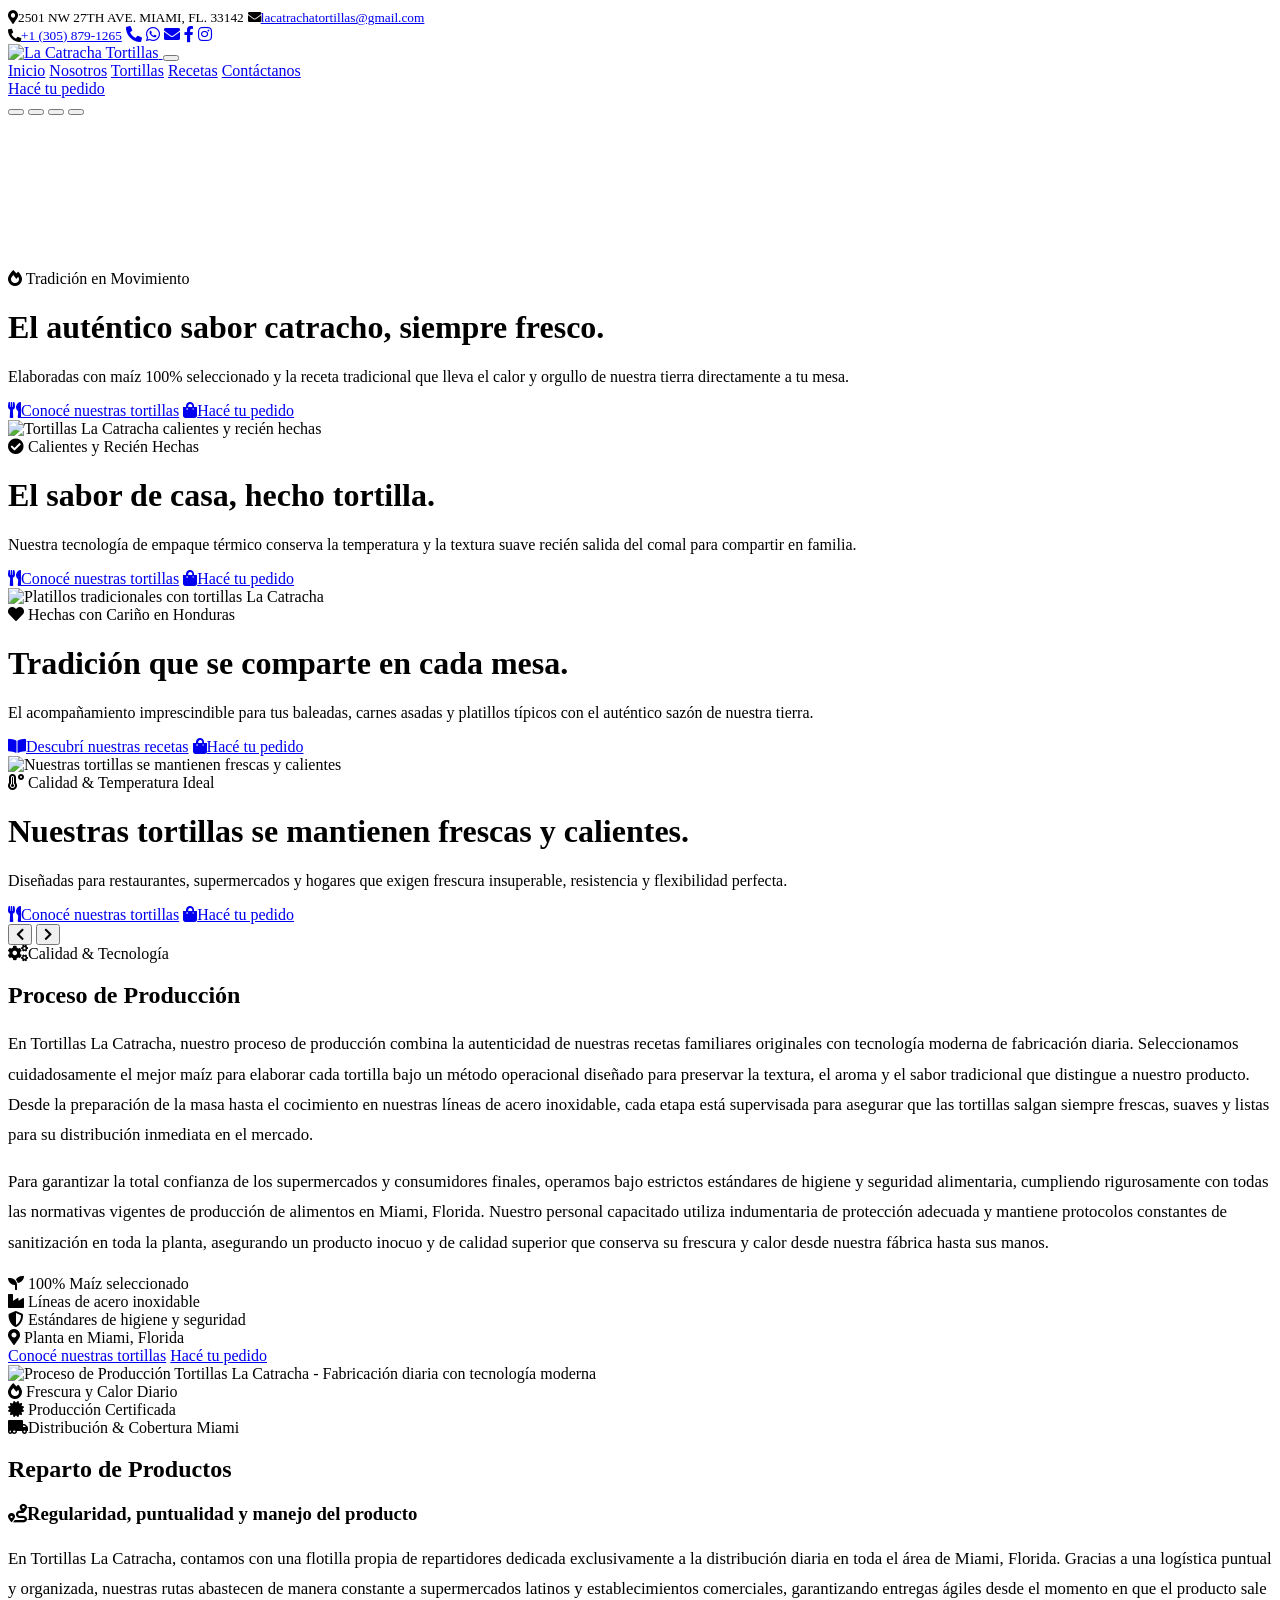
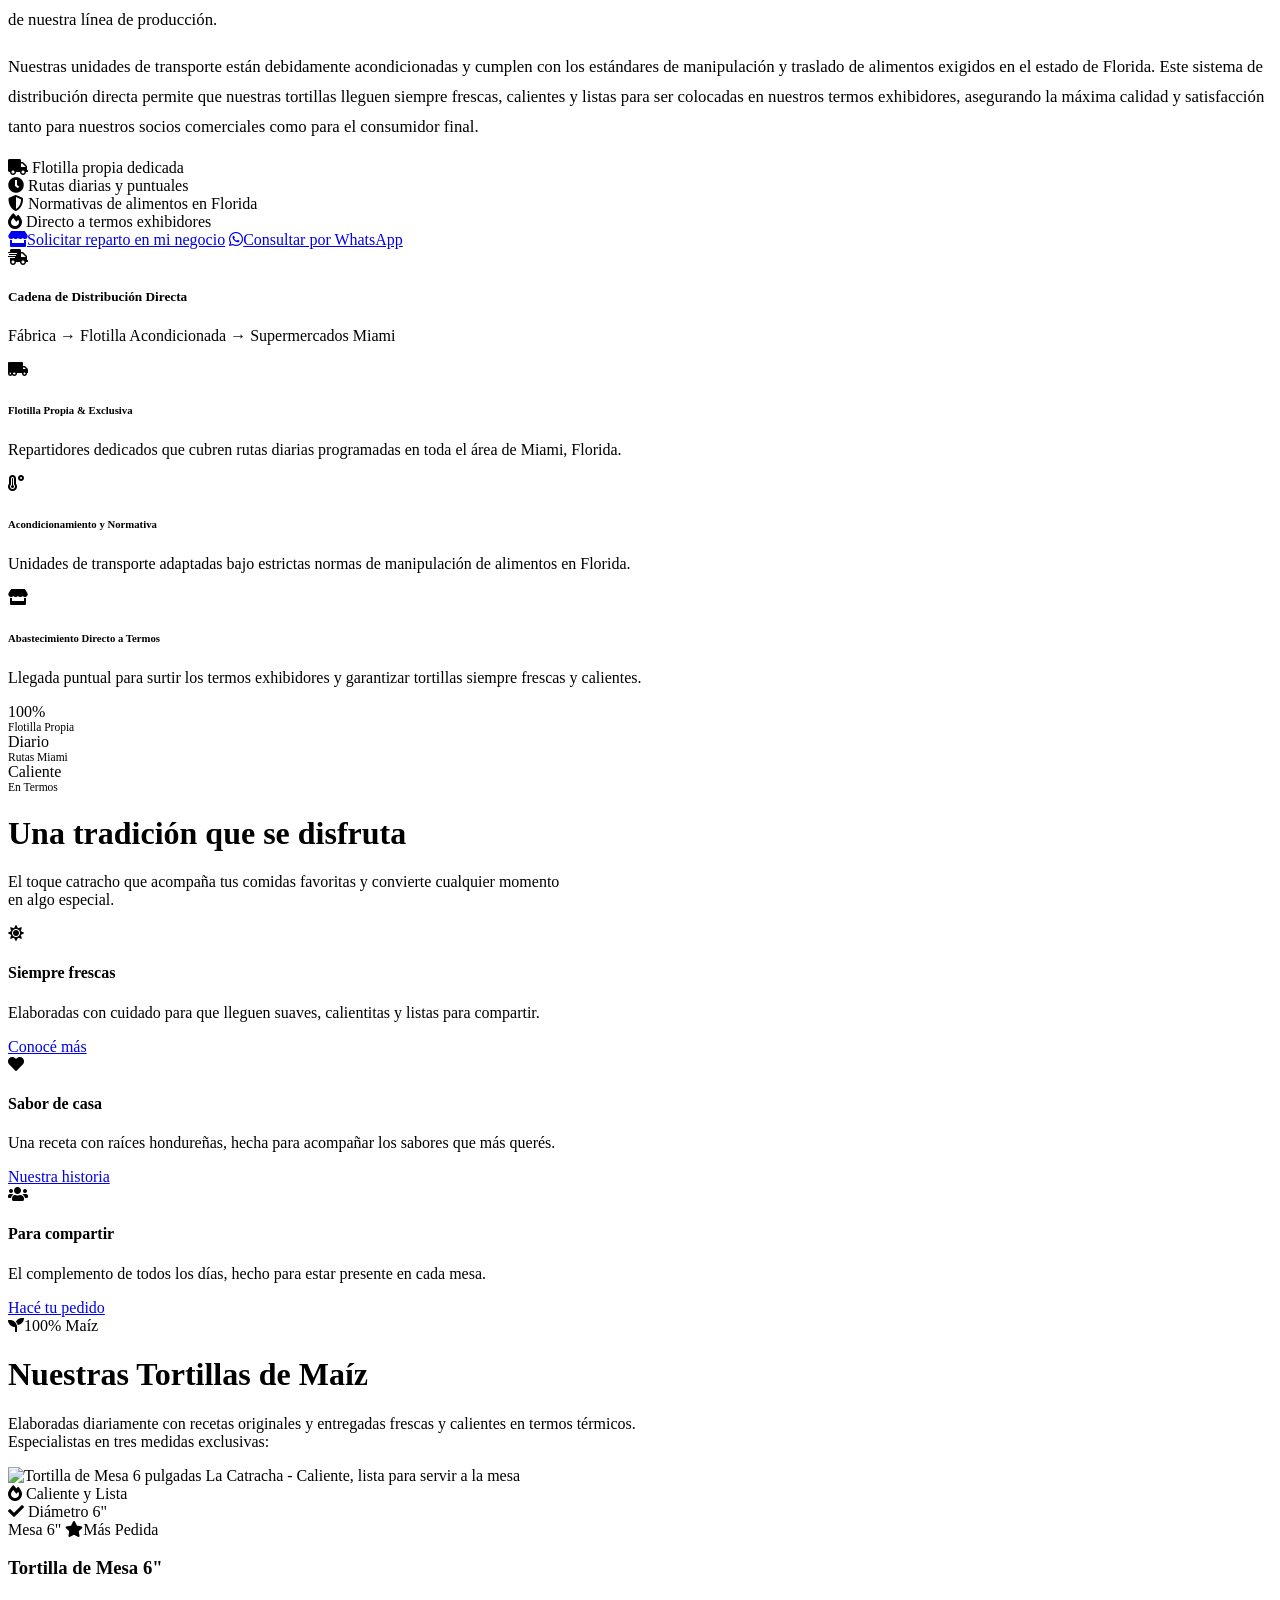
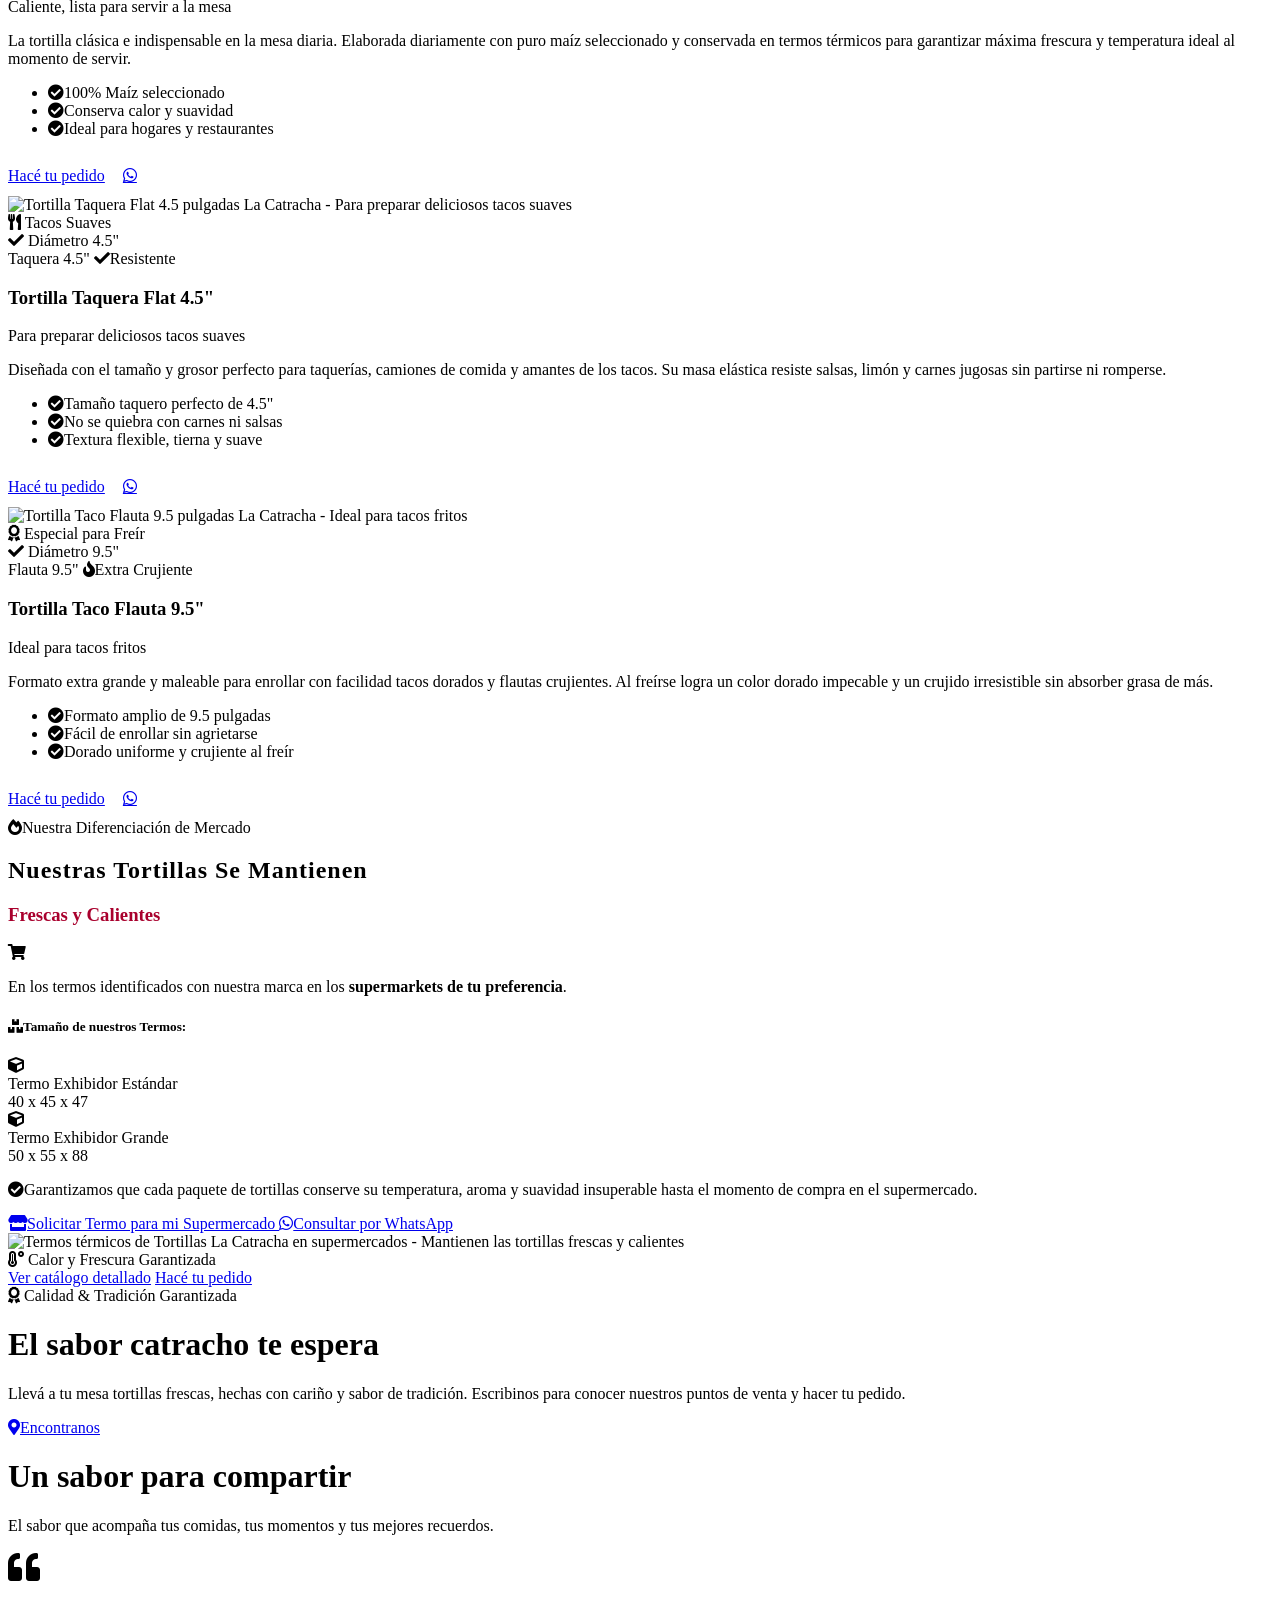
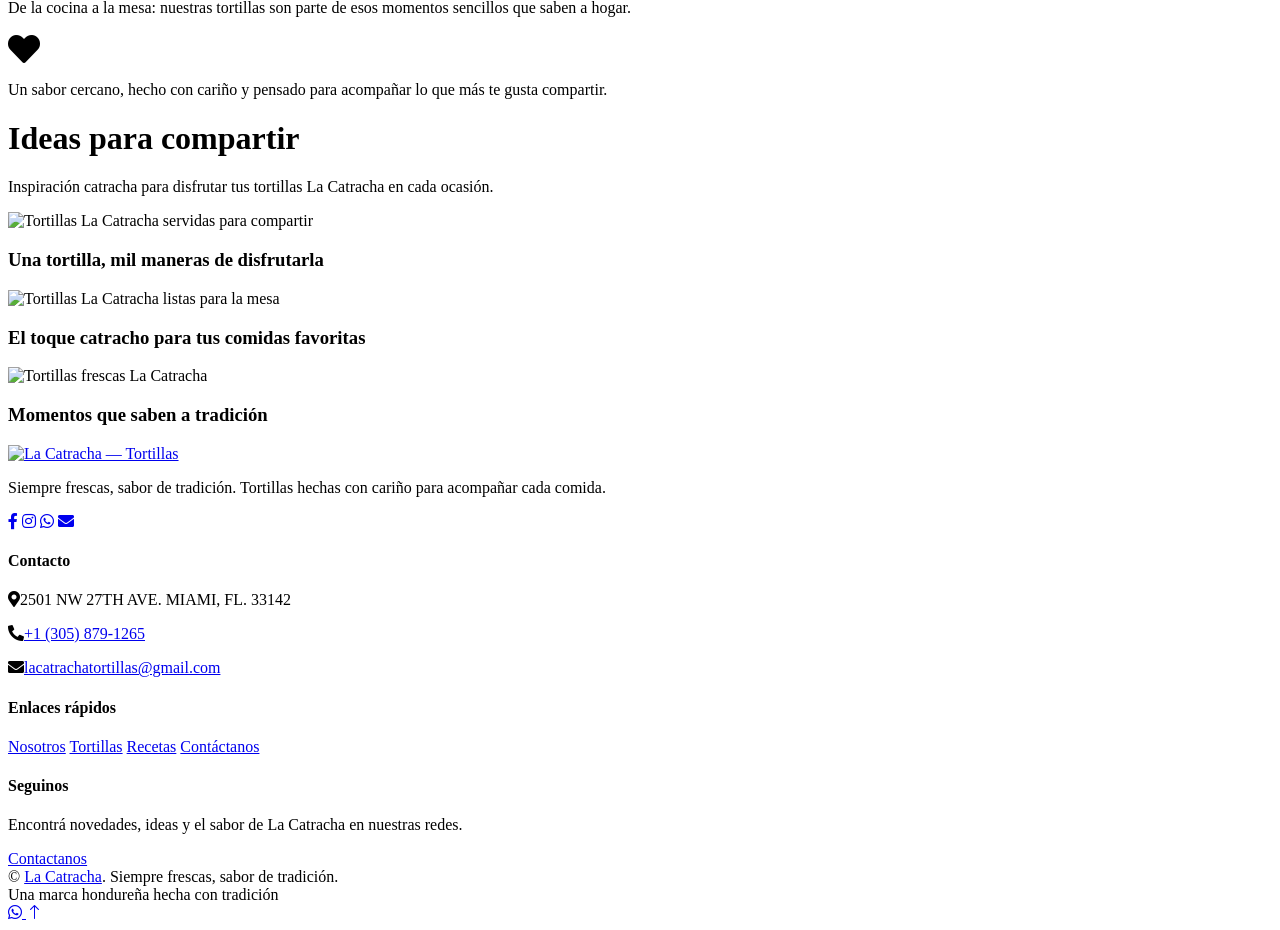
==== commit c82f747b: "23non 01" ====
--- a/index.html
+++ b/index.html
@@ -17,6 +17,11 @@
     <link rel="preload" href="identidad/Primary%20brand%20typography%20-%20Batica%20Sans/BaticaSans-Regular.otf" as="font" type="font/otf" crossorigin>
     <link rel="preload" href="identidad/Secondary%20brand%20Typography%20-%20Sapiens%20Sans/Hemphill%20Type%20-%20Sapiens%20Regular.otf" as="font" type="font/otf" crossorigin>
 
+    <!-- Google Fonts: Plus Jakarta Sans (Tipografía moderna estilo Historias Scout HN) -->
+    <link rel="preconnect" href="https://fonts.googleapis.com">
+    <link rel="preconnect" href="https://fonts.gstatic.com" crossorigin>
+    <link href="https://fonts.googleapis.com/css2?family=Plus+Jakarta+Sans:ital,wght@0,300;0,400;0,500;0,600;0,700;0,800;1,400;1,600;1,700&display=swap" rel="stylesheet">
+
     <!-- Icon Font Stylesheet -->
     <link href="https://cdnjs.cloudflare.com/ajax/libs/font-awesome/5.10.0/css/all.min.css" rel="stylesheet">
     <link href="https://cdn.jsdelivr.net/npm/bootstrap-icons@1.4.1/font/bootstrap-icons.css" rel="stylesheet">
@@ -44,14 +49,16 @@
     <div class="container-fluid fixed-top px-0 wow fadeIn" data-wow-delay="0.1s">
         <div class="top-bar row gx-0 align-items-center d-none d-lg-flex">
             <div class="col-lg-7 px-5 text-start">
-                <small><i class="fa fa-map-marker-alt me-2 text-primary"></i>1926 NW 21 ST. MIAMI FL 33142</small>
-                <small class="ms-4"><i class="fa fa-envelope me-2 text-primary"></i><a class="text-body text-decoration-none" href="mailto:info@tortillaslacatracha.com">tortillaslacatracha.com</a></small>
+                <small><i class="fa fa-map-marker-alt me-2 text-primary"></i>2501 NW 27TH AVE. MIAMI, FL. 33142</small>
+                <small class="ms-4"><i class="fa fa-envelope me-2 text-primary"></i><a class="text-body text-decoration-none" href="mailto:lacatrachatortillas@gmail.com">lacatrachatortillas@gmail.com</a></small>
             </div>
             <div class="col-lg-5 px-5 text-end">
-                <small><i class="fa fa-phone-alt me-2 text-primary"></i><a class="text-body text-decoration-none fw-bold" href="tel:+17865584579">786-558-4579</a></small>
-                <a class="text-body ms-3" href="tel:+17865584579" aria-label="Teléfono"><i class="fa fa-phone-alt"></i></a>
-                <a class="text-body ms-3" href="mailto:info@tortillaslacatracha.com" aria-label="Correo"><i class="fa fa-envelope"></i></a>
-                <a class="text-body ms-3" href="https://www.facebook.com/tortillaslacatrachaoficial/" target="_blank" rel="noopener noreferrer" aria-label="Facebook"><i class="fab fa-facebook-f"></i></a>
+                <small><i class="fa fa-phone-alt me-2 text-primary"></i><a class="text-body text-decoration-none fw-bold" href="tel:+13058791265">+1 (305) 879-1265</a></small>
+                <a class="text-body ms-3" href="tel:+13058791265" aria-label="Teléfono"><i class="fa fa-phone-alt"></i></a>
+                <a class="text-body ms-3" href="https://wa.me/13058791265" target="_blank" rel="noopener noreferrer" aria-label="WhatsApp"><i class="fab fa-whatsapp"></i></a>
+                <a class="text-body ms-3" href="mailto:lacatrachatortillas@gmail.com" aria-label="Correo"><i class="fa fa-envelope"></i></a>
+                <a class="text-body ms-3" href="https://www.facebook.com/tortillaslacatrachaoficial" target="_blank" rel="noopener noreferrer" aria-label="Facebook"><i class="fab fa-facebook-f"></i></a>
+                <a class="text-body ms-3" href="https://www.instagram.com/tortillaslacatrachaoficial" target="_blank" rel="noopener noreferrer" aria-label="Instagram"><i class="fab fa-instagram"></i></a>
             </div>
         </div>
 
@@ -82,53 +89,17 @@
     <!-- Carousel Start -->
     <div class="container-fluid p-0 mb-5 wow fadeIn" data-wow-delay="0.1s">
         <div id="header-carousel" class="carousel slide" data-bs-ride="carousel">
+            <!-- Indicadores de Navegación (Estilo Prixima) -->
+            <div class="carousel-indicators">
+                <button type="button" data-bs-target="#header-carousel" data-bs-slide-to="0" class="active" aria-current="true" aria-label="Slide 1"></button>
+                <button type="button" data-bs-target="#header-carousel" data-bs-slide-to="1" aria-label="Slide 2"></button>
+                <button type="button" data-bs-target="#header-carousel" data-bs-slide-to="2" aria-label="Slide 3"></button>
+                <button type="button" data-bs-target="#header-carousel" data-bs-slide-to="3" aria-label="Slide 4"></button>
+            </div>
+
             <div class="carousel-inner">
-                <div class="carousel-item active">
-                    <img class="w-100" src="identidad/flex01.jpg" alt="Tortillas La Catracha calientes y recién hechas">
-                    <div class="carousel-caption">
-                        <div class="container">
-                            <div class="row justify-content-start">
-                                <div class="col-lg-7">
-                                    <span class="eyebrow">Calientes y recién hechas</span>
-                                    <h1 class="display-2 mb-5 animated slideInDown">El sabor de casa, hecho tortilla.</h1>
-                                    <a href="product.html" class="btn btn-primary rounded-pill py-sm-3 px-sm-5">Conocé nuestras tortillas</a>
-                                    <a href="contact.html" class="btn btn-secondary rounded-pill py-sm-3 px-sm-5 mt-3 mt-sm-0 ms-sm-3">Hacé tu pedido</a>
-                                </div>
-                            </div>
-                        </div>
-                    </div>
-                </div>
-                <div class="carousel-item">
-                    <img class="w-100" src="img/carousel-platillos.jpg" alt="Platillos tradicionales con tortillas La Catracha">
-                    <div class="carousel-caption">
-                        <div class="container">
-                            <div class="row justify-content-start">
-                                <div class="col-lg-7">
-                                    <span class="eyebrow">Hechas con cariño en Honduras</span>
-                                    <h1 class="display-2 mb-5 animated slideInDown">Tradición que se comparte en cada mesa.</h1>
-                                    <a href="recetas.html" class="btn btn-primary rounded-pill py-sm-3 px-sm-5">Descubrí nuestras recetas</a>
-                                    <a href="contact.html" class="btn btn-secondary rounded-pill py-sm-3 px-sm-5 mt-3 mt-sm-0 ms-sm-3">Hacé tu pedido</a>
-                                </div>
-                            </div>
-                        </div>
-                    </div>
-                </div>
-                <div class="carousel-item">
-                    <img class="w-100" src="img/carousel-3.jpg" alt="Nuestras tortillas se mantienen frescas y calientes">
-                    <div class="carousel-caption">
-                        <div class="container">
-                            <div class="row justify-content-start">
-                                <div class="col-lg-7">
-                                    <span class="eyebrow">Calidad y temperatura ideal</span>
-                                    <h1 class="display-2 mb-5 animated slideInDown">Nuestras tortillas se mantienen frescas y calientes.</h1>
-                                    <a href="product.html" class="btn btn-primary rounded-pill py-sm-3 px-sm-5">Conocé nuestras tortillas</a>
-                                    <a href="contact.html" class="btn btn-secondary rounded-pill py-sm-3 px-sm-5 mt-3 mt-sm-0 ms-sm-3">Hacé tu pedido</a>
-                                </div>
-                            </div>
-                        </div>
-                    </div>
-                </div>
-                <div class="carousel-item" data-bs-interval="10000">
+                <!-- Slide 1: Video de Producción Tradicional -->
+                <div class="carousel-item active" data-bs-interval="10000">
                     <video class="w-100" autoplay muted loop playsinline preload="auto">
                         <source src="identidad/vid01.mp4" type="video/mp4">
                         Tu navegador no soporta video HTML5.
@@ -136,55 +107,279 @@
                     <div class="carousel-caption">
                         <div class="container">
                             <div class="row justify-content-start">
-                                <div class="col-lg-7">
-                                    <span class="eyebrow">Tradición en movimiento</span>
-                                    <h1 class="display-2 mb-5 animated slideInDown">El auténtico sabor catracho, siempre fresco.</h1>
-                                    <a href="product.html" class="btn btn-primary rounded-pill py-sm-3 px-sm-5">Conocé nuestras tortillas</a>
-                                    <a href="contact.html" class="btn btn-secondary rounded-pill py-sm-3 px-sm-5 mt-3 mt-sm-0 ms-sm-3">Hacé tu pedido</a>
-                                </div>
-                            </div>
-                        </div>
-                    </div>
-                </div>
-            </div>
-            <button class="carousel-control-prev" type="button" data-bs-target="#header-carousel"
-                data-bs-slide="prev">
-                <span class="carousel-control-prev-icon" aria-hidden="true"></span>
-                <span class="visually-hidden">Previous</span>
+                                <div class="col-lg-8 col-xl-7">
+                                    <div class="hero-badge-tag mb-3">
+                                        <i class="fa fa-fire-alt"></i> Tradición en Movimiento
+                                    </div>
+                                    <h1 class="hero-title mb-3 animated slideInDown">El auténtico sabor catracho, <span class="highlight-gold">siempre fresco.</span></h1>
+                                    <p class="hero-desc animated fadeInUp">Elaboradas con maíz 100% seleccionado y la receta tradicional que lleva el calor y orgullo de nuestra tierra directamente a tu mesa.</p>
+                                    <div class="hero-actions pt-2">
+                                        <a href="product.html" class="btn btn-prixima-gold rounded-pill py-sm-3 px-sm-5 me-sm-3"><i class="fa fa-utensils me-2"></i>Conocé nuestras tortillas</a>
+                                        <a href="contact.html" class="btn btn-prixima-outline-white rounded-pill py-sm-3 px-sm-5 mt-3 mt-sm-0"><i class="fa fa-shopping-bag me-2"></i>Hacé tu pedido</a>
+                                    </div>
+                                </div>
+                            </div>
+                        </div>
+                    </div>
+                </div>
+
+                <!-- Slide 2: Tortillas Calientes y Recién Hechas -->
+                <div class="carousel-item">
+                    <img class="w-100" src="identidad/flex01.jpg" alt="Tortillas La Catracha calientes y recién hechas">
+                    <div class="carousel-caption">
+                        <div class="container">
+                            <div class="row justify-content-start">
+                                <div class="col-lg-8 col-xl-7">
+                                    <div class="hero-badge-tag mb-3">
+                                        <i class="fa fa-check-circle"></i> Calientes y Recién Hechas
+                                    </div>
+                                    <h1 class="hero-title mb-3 animated slideInDown">El sabor de casa, <span class="highlight-gold">hecho tortilla.</span></h1>
+                                    <p class="hero-desc animated fadeInUp">Nuestra tecnología de empaque térmico conserva la temperatura y la textura suave recién salida del comal para compartir en familia.</p>
+                                    <div class="hero-actions pt-2">
+                                        <a href="product.html" class="btn btn-prixima-gold rounded-pill py-sm-3 px-sm-5 me-sm-3"><i class="fa fa-utensils me-2"></i>Conocé nuestras tortillas</a>
+                                        <a href="contact.html" class="btn btn-prixima-outline-white rounded-pill py-sm-3 px-sm-5 mt-3 mt-sm-0"><i class="fa fa-shopping-bag me-2"></i>Hacé tu pedido</a>
+                                    </div>
+                                </div>
+                            </div>
+                        </div>
+                    </div>
+                </div>
+
+                <!-- Slide 3: Platillos Tradicionales -->
+                <div class="carousel-item">
+                    <img class="w-100" src="img/carousel-platillos.jpg" alt="Platillos tradicionales con tortillas La Catracha">
+                    <div class="carousel-caption">
+                        <div class="container">
+                            <div class="row justify-content-start">
+                                <div class="col-lg-8 col-xl-7">
+                                    <div class="hero-badge-tag mb-3">
+                                        <i class="fa fa-heart"></i> Hechas con Cariño en Honduras
+                                    </div>
+                                    <h1 class="hero-title mb-3 animated slideInDown">Tradición que se comparte <span class="highlight-gold">en cada mesa.</span></h1>
+                                    <p class="hero-desc animated fadeInUp">El acompañamiento imprescindible para tus baleadas, carnes asadas y platillos típicos con el auténtico sazón de nuestra tierra.</p>
+                                    <div class="hero-actions pt-2">
+                                        <a href="recetas.html" class="btn btn-prixima-gold rounded-pill py-sm-3 px-sm-5 me-sm-3"><i class="fa fa-book-open me-2"></i>Descubrí nuestras recetas</a>
+                                        <a href="contact.html" class="btn btn-prixima-outline-white rounded-pill py-sm-3 px-sm-5 mt-3 mt-sm-0"><i class="fa fa-shopping-bag me-2"></i>Hacé tu pedido</a>
+                                    </div>
+                                </div>
+                            </div>
+                        </div>
+                    </div>
+                </div>
+
+                <!-- Slide 4: Calidad y Temperatura Ideal -->
+                <div class="carousel-item">
+                    <img class="w-100" src="img/carousel-3.jpg" alt="Nuestras tortillas se mantienen frescas y calientes">
+                    <div class="carousel-caption">
+                        <div class="container">
+                            <div class="row justify-content-start">
+                                <div class="col-lg-8 col-xl-7">
+                                    <div class="hero-badge-tag mb-3">
+                                        <i class="fa fa-temperature-high"></i> Calidad & Temperatura Ideal
+                                    </div>
+                                    <h1 class="hero-title mb-3 animated slideInDown">Nuestras tortillas se mantienen <span class="highlight-gold">frescas y calientes.</span></h1>
+                                    <p class="hero-desc animated fadeInUp">Diseñadas para restaurantes, supermercados y hogares que exigen frescura insuperable, resistencia y flexibilidad perfecta.</p>
+                                    <div class="hero-actions pt-2">
+                                        <a href="product.html" class="btn btn-prixima-gold rounded-pill py-sm-3 px-sm-5 me-sm-3"><i class="fa fa-utensils me-2"></i>Conocé nuestras tortillas</a>
+                                        <a href="contact.html" class="btn btn-prixima-outline-white rounded-pill py-sm-3 px-sm-5 mt-3 mt-sm-0"><i class="fa fa-shopping-bag me-2"></i>Hacé tu pedido</a>
+                                    </div>
+                                </div>
+                            </div>
+                        </div>
+                    </div>
+                </div>
+            </div>
+
+            <!-- Controles de Flecha Circulares Glassmorphism -->
+            <button class="carousel-control-prev" type="button" data-bs-target="#header-carousel" data-bs-slide="prev" aria-label="Anterior">
+                <i class="fa fa-chevron-left"></i>
             </button>
-            <button class="carousel-control-next" type="button" data-bs-target="#header-carousel"
-                data-bs-slide="next">
-                <span class="carousel-control-next-icon" aria-hidden="true"></span>
-                <span class="visually-hidden">Next</span>
+            <button class="carousel-control-next" type="button" data-bs-target="#header-carousel" data-bs-slide="next" aria-label="Siguiente">
+                <i class="fa fa-chevron-right"></i>
             </button>
         </div>
     </div>
     <!-- Carousel End -->
 
 
-    <!-- About Start -->
-    <div class="container-xxl py-5">
+    <!-- Proceso de Producción Start -->
+    <div class="container-xxl py-5" id="proceso-produccion">
         <div class="container">
-            <div class="row g-5 align-items-center">
-                <div class="col-lg-6 wow fadeIn" data-wow-delay="0.1s">
-                    <div class="about-img position-relative overflow-hidden p-5 pe-0">
-                        <img class="img-fluid w-100" src="identidad/La%20Catracha%20-%20Image%203.jpg" alt="Preparación tradicional de tortillas La Catracha">
-                    </div>
-                </div>
-                <div class="col-lg-6 wow fadeIn" data-wow-delay="0.5s">
-                    <div class="section-header text-start mb-4">
-                        <h1 class="display-5 mb-4">Hechas con sabor de tradición</h1>
-                    </div>
-                    <p class="mb-4">En La Catracha creemos que una buena tortilla reúne a todos alrededor de la mesa. Elaboramos con cuidado, ingredientes de calidad y ese sabor casero que acompaña cada comida.</p>
-                    <p><i class="fa fa-check text-primary me-3"></i>Siempre frescas para disfrutar</p>
-                    <p><i class="fa fa-check text-primary me-3"></i>Tradición hondureña en cada mordida</p>
-                    <p><i class="fa fa-check text-primary me-3"></i>El acompañamiento perfecto para compartir</p>
-                    <a class="btn btn-primary rounded-pill py-3 px-5 mt-3" href="about.html">Conocé nuestra historia</a>
-                </div>
-            </div>
-        </div>
-    </div>
-    <!-- About End -->
+            <div class="proceso-showcase-card card-3d p-4 p-md-5 wow fadeInUp" data-wow-delay="0.1s">
+                <div class="row g-5 align-items-center">
+                    <div class="col-lg-6 order-2 order-lg-1 wow fadeIn" data-wow-delay="0.2s">
+                        <div class="d-inline-flex align-items-center mb-3">
+                            <span class="eyebrow-pill"><i class="fa fa-cogs me-2"></i>Calidad & Tecnología</span>
+                        </div>
+                        <div class="section-header text-start mb-4">
+                            <h2 class="display-5 mb-0 text-dark" style="color: #000000;">Proceso de Producción</h2>
+                        </div>
+                        <p class="text-dark mb-3" style="line-height: 1.8; font-size: 1.05rem; color: #000000;">
+                            En Tortillas La Catracha, nuestro proceso de producción combina la autenticidad de nuestras recetas familiares originales con tecnología moderna de fabricación diaria. Seleccionamos cuidadosamente el mejor maíz para elaborar cada tortilla bajo un método operacional diseñado para preservar la textura, el aroma y el sabor tradicional que distingue a nuestro producto. Desde la preparación de la masa hasta el cocimiento en nuestras líneas de acero inoxidable, cada etapa está supervisada para asegurar que las tortillas salgan siempre frescas, suaves y listas para su distribución inmediata en el mercado.
+                        </p>
+                        <p class="text-dark mb-4" style="line-height: 1.8; font-size: 1.05rem; color: #000000;">
+                            Para garantizar la total confianza de los supermercados y consumidores finales, operamos bajo estrictos estándares de higiene y seguridad alimentaria, cumpliendo rigurosamente con todas las normativas vigentes de producción de alimentos en Miami, Florida. Nuestro personal capacitado utiliza indumentaria de protección adecuada y mantiene protocolos constantes de sanitización en toda la planta, asegurando un producto inocuo y de calidad superior que conserva su frescura y calor desde nuestra fábrica hasta sus manos.
+                        </p>
+                        <div class="mv-highlights mb-4">
+                            <div class="mv-highlight-chip">
+                                <i class="fa fa-seedling text-warning me-2"></i>
+                                <span>100% Maíz seleccionado</span>
+                            </div>
+                            <div class="mv-highlight-chip">
+                                <i class="fa fa-industry text-primary me-2"></i>
+                                <span>Líneas de acero inoxidable</span>
+                            </div>
+                            <div class="mv-highlight-chip">
+                                <i class="fa fa-shield-alt text-success me-2"></i>
+                                <span>Estándares de higiene y seguridad</span>
+                            </div>
+                            <div class="mv-highlight-chip">
+                                <i class="fa fa-map-marker-alt text-danger me-2"></i>
+                                <span>Planta en Miami, Florida</span>
+                            </div>
+                        </div>
+                        <div class="d-flex flex-wrap gap-3">
+                            <a class="btn btn-primary rounded-pill py-3 px-4" href="product.html">Conocé nuestras tortillas</a>
+                            <a class="btn btn-outline-primary rounded-pill py-3 px-4" href="contact.html">Hacé tu pedido</a>
+                        </div>
+                    </div>
+                    <div class="col-lg-6 order-1 order-lg-2 wow fadeIn" data-wow-delay="0.4s">
+                        <div class="proceso-img-wrapper position-relative">
+                            <img class="img-fluid w-100" src="img/proceso-produccion.jpg" alt="Proceso de Producción Tortillas La Catracha - Fabricación diaria con tecnología moderna" loading="lazy">
+                            <div class="img-3d-badge pulse-hot" style="left: auto; right: 16px;">
+                                <i class="fa fa-fire-alt me-1 text-warning"></i> Frescura y Calor Diario
+                            </div>
+                            <span class="slot-marker-tag"><i class="fa fa-certificate me-1"></i> Producción Certificada</span>
+                        </div>
+                    </div>
+                </div>
+            </div>
+        </div>
+    </div>
+    <!-- Proceso de Producción End -->
+
+
+    <!-- Reparto de Productos Start -->
+    <div class="container-xxl py-5" id="reparto-productos">
+        <div class="container">
+            <div class="reparto-showcase-card card-3d p-4 p-md-5 wow fadeInUp" data-wow-delay="0.1s">
+                <div class="row g-5 align-items-center">
+                    <!-- Columna de Contenido e Información -->
+                    <div class="col-lg-6 wow fadeIn" data-wow-delay="0.2s">
+                        <div class="d-inline-flex align-items-center mb-3">
+                            <span class="eyebrow-pill"><i class="fa fa-truck-moving me-2"></i>Distribución & Cobertura Miami</span>
+                        </div>
+                        <div class="section-header text-start mb-4">
+                            <h2 class="display-5 mb-0 text-dark" style="color: #000000;">Reparto de Productos</h2>
+                        </div>
+                        <h3 class="h5 text-primary fw-bold mb-3"><i class="fa fa-route me-2"></i>Regularidad, puntualidad y manejo del producto</h3>
+                        <p class="text-dark mb-3" style="line-height: 1.8; font-size: 1.05rem; color: #000000;">
+                            En Tortillas La Catracha, contamos con una flotilla propia de repartidores dedicada exclusivamente a la distribución diaria en toda el área de Miami, Florida. Gracias a una logística puntual y organizada, nuestras rutas abastecen de manera constante a supermercados latinos y establecimientos comerciales, garantizando entregas ágiles desde el momento en que el producto sale de nuestra línea de producción.
+                        </p>
+                        <p class="text-dark mb-4" style="line-height: 1.8; font-size: 1.05rem; color: #000000;">
+                            Nuestras unidades de transporte están debidamente acondicionadas y cumplen con los estándares de manipulación y traslado de alimentos exigidos en el estado de Florida. Este sistema de distribución directa permite que nuestras tortillas lleguen siempre frescas, calientes y listas para ser colocadas en nuestros termos exhibidores, asegurando la máxima calidad y satisfacción tanto para nuestros socios comerciales como para el consumidor final.
+                        </p>
+                        <div class="mv-highlights mb-4">
+                            <div class="mv-highlight-chip">
+                                <i class="fa fa-truck text-primary me-2"></i>
+                                <span>Flotilla propia dedicada</span>
+                            </div>
+                            <div class="mv-highlight-chip">
+                                <i class="fa fa-clock text-warning me-2"></i>
+                                <span>Rutas diarias y puntuales</span>
+                            </div>
+                            <div class="mv-highlight-chip">
+                                <i class="fa fa-shield-alt text-success me-2"></i>
+                                <span>Normativas de alimentos en Florida</span>
+                            </div>
+                            <div class="mv-highlight-chip">
+                                <i class="fa fa-fire-alt text-danger me-2"></i>
+                                <span>Directo a termos exhibidores</span>
+                            </div>
+                        </div>
+                        <div class="d-flex flex-wrap gap-3">
+                            <a class="btn btn-primary rounded-pill py-3 px-4" href="contact.html"><i class="fa fa-store me-2"></i>Solicitar reparto en mi negocio</a>
+                            <a class="btn btn-outline-success rounded-pill py-3 px-4" href="https://wa.me/13058791265?text=Hola%20La%20Catracha,%20quisiera%20informaci%C3%B3n%20sobre%20el%20reparto%20diario%20para%20mi%20negocio" target="_blank" rel="noopener noreferrer"><i class="fab fa-whatsapp me-2"></i>Consultar por WhatsApp</a>
+                        </div>
+                    </div>
+
+                    <!-- Columna Visual: Hub Operacional de Distribución -->
+                    <div class="col-lg-6 wow fadeIn" data-wow-delay="0.4s">
+                        <div class="reparto-visual-hub p-4 p-md-4">
+                            <!-- Banner de Cabecera del Hub -->
+                            <div class="reparto-banner-header mb-4 p-3 rounded-4">
+                                <div class="d-flex align-items-center">
+                                    <div class="reparto-banner-icon me-3">
+                                        <i class="fa fa-shipping-fast"></i>
+                                    </div>
+                                    <div>
+                                        <h5 class="mb-1 text-white fw-bold">Cadena de Distribución Directa</h5>
+                                        <p class="mb-0 text-white-50 small">Fábrica &rarr; Flotilla Acondicionada &rarr; Supermercados Miami</p>
+                                    </div>
+                                </div>
+                            </div>
+
+                            <!-- 3 Tarjetas de Pilares Operacionales -->
+                            <div class="d-flex flex-column gap-3 mb-4">
+                                <div class="reparto-pillar-card p-3 rounded-4 d-flex align-items-start">
+                                    <div class="reparto-pillar-icon me-3">
+                                        <i class="fa fa-truck-moving text-primary"></i>
+                                    </div>
+                                    <div>
+                                        <h6 class="fw-bold text-dark mb-1">Flotilla Propia & Exclusiva</h6>
+                                        <p class="small text-secondary mb-0">Repartidores dedicados que cubren rutas diarias programadas en toda el área de Miami, Florida.</p>
+                                    </div>
+                                </div>
+
+                                <div class="reparto-pillar-card p-3 rounded-4 d-flex align-items-start">
+                                    <div class="reparto-pillar-icon me-3">
+                                        <i class="fa fa-temperature-high text-danger"></i>
+                                    </div>
+                                    <div>
+                                        <h6 class="fw-bold text-dark mb-1">Acondicionamiento y Normativa</h6>
+                                        <p class="small text-secondary mb-0">Unidades de transporte adaptadas bajo estrictas normas de manipulación de alimentos en Florida.</p>
+                                    </div>
+                                </div>
+
+                                <div class="reparto-pillar-card p-3 rounded-4 d-flex align-items-start">
+                                    <div class="reparto-pillar-icon me-3">
+                                        <i class="fa fa-store text-success"></i>
+                                    </div>
+                                    <div>
+                                        <h6 class="fw-bold text-dark mb-1">Abastecimiento Directo a Termos</h6>
+                                        <p class="small text-secondary mb-0">Llegada puntual para surtir los termos exhibidores y garantizar tortillas siempre frescas y calientes.</p>
+                                    </div>
+                                </div>
+                            </div>
+
+                            <!-- Métricas de Desempeño Operacional -->
+                            <div class="row g-2 text-center">
+                                <div class="col-4">
+                                    <div class="p-2 rounded-3 bg-white border">
+                                        <div class="fw-bold text-primary fs-5">100%</div>
+                                        <div class="text-muted small" style="font-size: 0.72rem;">Flotilla Propia</div>
+                                    </div>
+                                </div>
+                                <div class="col-4">
+                                    <div class="p-2 rounded-3 bg-white border">
+                                        <div class="fw-bold text-danger fs-5">Diario</div>
+                                        <div class="text-muted small" style="font-size: 0.72rem;">Rutas Miami</div>
+                                    </div>
+                                </div>
+                                <div class="col-4">
+                                    <div class="p-2 rounded-3 bg-white border">
+                                        <div class="fw-bold text-success fs-5">Caliente</div>
+                                        <div class="text-muted small" style="font-size: 0.72rem;">En Termos</div>
+                                    </div>
+                                </div>
+                            </div>
+                        </div>
+                    </div>
+                </div>
+            </div>
+        </div>
+    </div>
+    <!-- Reparto de Productos End -->
 
 
     <!-- Feature Start -->
@@ -228,545 +423,220 @@
     <!-- Product Start -->
     <div class="container-xxl py-5" id="productos">
         <div class="container">
-            <div class="row g-0 gx-5 align-items-end">
-                <div class="col-lg-6">
-                    <div class="section-header text-start mb-5 wow fadeInUp" data-wow-delay="0.1s" style="max-width: 500px;">
-                        <h1 class="display-5 mb-3">Nuestras tortillas</h1>
-                        <p>El sabor tradicional que va con todo. Descubrí la variedad La Catracha y encontrá tu favorita.</p>
-                    </div>
-                </div>
-                <div class="col-lg-6 text-start text-lg-end wow slideInRight" data-wow-delay="0.1s">
-                    <ul class="nav nav-pills d-inline-flex justify-content-end mb-5">
-                        <li class="nav-item me-2">
-                            <a class="btn btn-outline-primary border-2 active" data-bs-toggle="pill" href="#tab-1">Tradicional</a>
-                        </li>
-                        <li class="nav-item me-2">
-                            <a class="btn btn-outline-primary border-2" data-bs-toggle="pill" href="#tab-2">Variedades</a>
-                        </li>
-                        <li class="nav-item me-0">
-                            <a class="btn btn-outline-primary border-2" data-bs-toggle="pill" href="#tab-3">Especiales</a>
-                        </li>
-                    </ul>
-                </div>
-            </div>
-            <div class="tab-content">
-                <div id="tab-1" class="tab-pane fade show p-0 active">
-                    <div class="row g-4">
-                        <div class="col-xl-3 col-lg-4 col-md-6 wow fadeInUp" data-wow-delay="0.1s">
-                            <div class="product-item">
-                                <div class="position-relative bg-light overflow-hidden">
-                                    <img class="img-fluid w-100" src="identidad/La%20Catracha%20-%20Image%201.jpg" alt="Tortillas La Catracha listas para compartir">
-                                    <div class="bg-secondary rounded text-dark position-absolute start-0 top-0 m-4 py-1 px-3">Tortilla</div>
-                                </div>
-                                <div class="text-center p-4">
-                                    <a class="d-block h5 mb-2" href="contact.html">Tortillas tradicionales</a>
-                                    <span class="text-primary me-1">Sabor de tradición</span>
-                                </div>
-                                <div class="d-flex border-top">
-                                    <small class="w-50 text-center border-end py-2">
-                                        <a class="text-body" href="product.html"><i class="fa fa-eye text-primary me-2"></i>Ver producto</a>
-                                    </small>
-                                    <small class="w-50 text-center py-2">
-                                        <a class="text-body" href="contact.html"><i class="fa fa-shopping-bag text-primary me-2"></i>Consultar</a>
-                                    </small>
-                                </div>
-                            </div>
-                        </div>
-                        <div class="col-xl-3 col-lg-4 col-md-6 wow fadeInUp" data-wow-delay="0.3s">
-                            <div class="product-item">
-                                <div class="position-relative bg-light overflow-hidden">
-                                    <img class="img-fluid w-100" src="identidad/La%20Catracha%20-%20Image%202.jpg" alt="Tortillas La Catracha listas para compartir">
-                                    <div class="bg-secondary rounded text-dark position-absolute start-0 top-0 m-4 py-1 px-3">Tortilla</div>
-                                </div>
-                                <div class="text-center p-4">
-                                    <a class="d-block h5 mb-2" href="contact.html">Tortillas tradicionales</a>
-                                    <span class="text-primary me-1">Sabor de tradición</span>
-                                </div>
-                                <div class="d-flex border-top">
-                                    <small class="w-50 text-center border-end py-2">
-                                        <a class="text-body" href="product.html"><i class="fa fa-eye text-primary me-2"></i>Ver producto</a>
-                                    </small>
-                                    <small class="w-50 text-center py-2">
-                                        <a class="text-body" href="contact.html"><i class="fa fa-shopping-bag text-primary me-2"></i>Consultar</a>
-                                    </small>
-                                </div>
-                            </div>
-                        </div>
-                        <div class="col-xl-3 col-lg-4 col-md-6 wow fadeInUp" data-wow-delay="0.5s">
-                            <div class="product-item">
-                                <div class="position-relative bg-light overflow-hidden">
-                                    <img class="img-fluid w-100" src="identidad/La%20Catracha%20-%20Image%203.jpg" alt="Tortillas La Catracha listas para compartir">
-                                    <div class="bg-secondary rounded text-dark position-absolute start-0 top-0 m-4 py-1 px-3">Tortilla</div>
-                                </div>
-                                <div class="text-center p-4">
-                                    <a class="d-block h5 mb-2" href="contact.html">Tortillas tradicionales</a>
-                                    <span class="text-primary me-1">Sabor de tradición</span>
-                                </div>
-                                <div class="d-flex border-top">
-                                    <small class="w-50 text-center border-end py-2">
-                                        <a class="text-body" href="product.html"><i class="fa fa-eye text-primary me-2"></i>Ver producto</a>
-                                    </small>
-                                    <small class="w-50 text-center py-2">
-                                        <a class="text-body" href="contact.html"><i class="fa fa-shopping-bag text-primary me-2"></i>Consultar</a>
-                                    </small>
-                                </div>
-                            </div>
-                        </div>
-                        <div class="col-xl-3 col-lg-4 col-md-6 wow fadeInUp" data-wow-delay="0.7s">
-                            <div class="product-item">
-                                <div class="position-relative bg-light overflow-hidden">
-                                    <img class="img-fluid w-100" src="identidad/La%20Catracha%20-%20Image%204.jpg" alt="Tortillas La Catracha listas para compartir">
-                                    <div class="bg-secondary rounded text-dark position-absolute start-0 top-0 m-4 py-1 px-3">Tortilla</div>
-                                </div>
-                                <div class="text-center p-4">
-                                    <a class="d-block h5 mb-2" href="contact.html">Tortillas tradicionales</a>
-                                    <span class="text-primary me-1">Sabor de tradición</span>
-                                </div>
-                                <div class="d-flex border-top">
-                                    <small class="w-50 text-center border-end py-2">
-                                        <a class="text-body" href="product.html"><i class="fa fa-eye text-primary me-2"></i>Ver producto</a>
-                                    </small>
-                                    <small class="w-50 text-center py-2">
-                                        <a class="text-body" href="contact.html"><i class="fa fa-shopping-bag text-primary me-2"></i>Consultar</a>
-                                    </small>
-                                </div>
-                            </div>
-                        </div>
-                        <div class="col-xl-3 col-lg-4 col-md-6 wow fadeInUp" data-wow-delay="0.1s">
-                            <div class="product-item">
-                                <div class="position-relative bg-light overflow-hidden">
-                                    <img class="img-fluid w-100" src="identidad/La%20Catracha%20-%20Image%205.jpg" alt="Tortillas La Catracha listas para compartir">
-                                    <div class="bg-secondary rounded text-dark position-absolute start-0 top-0 m-4 py-1 px-3">Tortilla</div>
-                                </div>
-                                <div class="text-center p-4">
-                                    <a class="d-block h5 mb-2" href="contact.html">Tortillas tradicionales</a>
-                                    <span class="text-primary me-1">Sabor de tradición</span>
-                                </div>
-                                <div class="d-flex border-top">
-                                    <small class="w-50 text-center border-end py-2">
-                                        <a class="text-body" href="product.html"><i class="fa fa-eye text-primary me-2"></i>Ver producto</a>
-                                    </small>
-                                    <small class="w-50 text-center py-2">
-                                        <a class="text-body" href="contact.html"><i class="fa fa-shopping-bag text-primary me-2"></i>Consultar</a>
-                                    </small>
-                                </div>
-                            </div>
-                        </div>
-                        <div class="col-xl-3 col-lg-4 col-md-6 wow fadeInUp" data-wow-delay="0.3s">
-                            <div class="product-item">
-                                <div class="position-relative bg-light overflow-hidden">
-                                    <img class="img-fluid w-100" src="identidad/La%20Catracha%20-%20Image%206.jpg" alt="Tortillas La Catracha listas para compartir">
-                                    <div class="bg-secondary rounded text-dark position-absolute start-0 top-0 m-4 py-1 px-3">Tortilla</div>
-                                </div>
-                                <div class="text-center p-4">
-                                    <a class="d-block h5 mb-2" href="contact.html">Tortillas tradicionales</a>
-                                    <span class="text-primary me-1">Sabor de tradición</span>
-                                </div>
-                                <div class="d-flex border-top">
-                                    <small class="w-50 text-center border-end py-2">
-                                        <a class="text-body" href="product.html"><i class="fa fa-eye text-primary me-2"></i>Ver producto</a>
-                                    </small>
-                                    <small class="w-50 text-center py-2">
-                                        <a class="text-body" href="contact.html"><i class="fa fa-shopping-bag text-primary me-2"></i>Consultar</a>
-                                    </small>
-                                </div>
-                            </div>
-                        </div>
-                        <div class="col-xl-3 col-lg-4 col-md-6 wow fadeInUp" data-wow-delay="0.5s">
-                            <div class="product-item">
-                                <div class="position-relative bg-light overflow-hidden">
-                                    <img class="img-fluid w-100" src="identidad/La%20Catracha%20-%20Image%207.jpg" alt="Tortillas La Catracha listas para compartir">
-                                    <div class="bg-secondary rounded text-dark position-absolute start-0 top-0 m-4 py-1 px-3">Tortilla</div>
-                                </div>
-                                <div class="text-center p-4">
-                                    <a class="d-block h5 mb-2" href="contact.html">Tortillas tradicionales</a>
-                                    <span class="text-primary me-1">Sabor de tradición</span>
-                                </div>
-                                <div class="d-flex border-top">
-                                    <small class="w-50 text-center border-end py-2">
-                                        <a class="text-body" href="product.html"><i class="fa fa-eye text-primary me-2"></i>Ver producto</a>
-                                    </small>
-                                    <small class="w-50 text-center py-2">
-                                        <a class="text-body" href="contact.html"><i class="fa fa-shopping-bag text-primary me-2"></i>Consultar</a>
-                                    </small>
-                                </div>
-                            </div>
-                        </div>
-                        <div class="col-xl-3 col-lg-4 col-md-6 wow fadeInUp" data-wow-delay="0.7s">
-                            <div class="product-item">
-                                <div class="position-relative bg-light overflow-hidden">
-                                    <img class="img-fluid w-100" src="identidad/La%20Catracha%20-%20Image%208.jpg" alt="Tortillas La Catracha listas para compartir">
-                                    <div class="bg-secondary rounded text-dark position-absolute start-0 top-0 m-4 py-1 px-3">Tortilla</div>
-                                </div>
-                                <div class="text-center p-4">
-                                    <a class="d-block h5 mb-2" href="contact.html">Tortillas tradicionales</a>
-                                    <span class="text-primary me-1">Sabor de tradición</span>
-                                </div>
-                                <div class="d-flex border-top">
-                                    <small class="w-50 text-center border-end py-2">
-                                        <a class="text-body" href="product.html"><i class="fa fa-eye text-primary me-2"></i>Ver producto</a>
-                                    </small>
-                                    <small class="w-50 text-center py-2">
-                                        <a class="text-body" href="contact.html"><i class="fa fa-shopping-bag text-primary me-2"></i>Consultar</a>
-                                    </small>
-                                </div>
-                            </div>
-                        </div>
-                        <div class="col-12 text-center wow fadeInUp" data-wow-delay="0.1s">
-                            <a class="btn btn-primary rounded-pill py-3 px-5" href="product.html">Ver todas las tortillas</a>
-                        </div>
-                    </div>
-                </div>
-                <div id="tab-2" class="tab-pane fade show p-0">
-                    <div class="row g-4">
-                        <div class="col-xl-3 col-lg-4 col-md-6">
-                            <div class="product-item">
-                                <div class="position-relative bg-light overflow-hidden">
-                                    <img class="img-fluid w-100" src="identidad/La%20Catracha%20-%20Image%201.jpg" alt="Tortillas La Catracha listas para compartir">
-                                    <div class="bg-secondary rounded text-dark position-absolute start-0 top-0 m-4 py-1 px-3">Tortilla</div>
-                                </div>
-                                <div class="text-center p-4">
-                                    <a class="d-block h5 mb-2" href="contact.html">Tortillas tradicionales</a>
-                                    <span class="text-primary me-1">Sabor de tradición</span>
-                                </div>
-                                <div class="d-flex border-top">
-                                    <small class="w-50 text-center border-end py-2">
-                                        <a class="text-body" href="product.html"><i class="fa fa-eye text-primary me-2"></i>Ver producto</a>
-                                    </small>
-                                    <small class="w-50 text-center py-2">
-                                        <a class="text-body" href="contact.html"><i class="fa fa-shopping-bag text-primary me-2"></i>Consultar</a>
-                                    </small>
-                                </div>
-                            </div>
-                        </div>
-                        <div class="col-xl-3 col-lg-4 col-md-6">
-                            <div class="product-item">
-                                <div class="position-relative bg-light overflow-hidden">
-                                    <img class="img-fluid w-100" src="identidad/La%20Catracha%20-%20Image%202.jpg" alt="Tortillas La Catracha listas para compartir">
-                                    <div class="bg-secondary rounded text-dark position-absolute start-0 top-0 m-4 py-1 px-3">Tortilla</div>
-                                </div>
-                                <div class="text-center p-4">
-                                    <a class="d-block h5 mb-2" href="contact.html">Tortillas tradicionales</a>
-                                    <span class="text-primary me-1">Sabor de tradición</span>
-                                </div>
-                                <div class="d-flex border-top">
-                                    <small class="w-50 text-center border-end py-2">
-                                        <a class="text-body" href="product.html"><i class="fa fa-eye text-primary me-2"></i>Ver producto</a>
-                                    </small>
-                                    <small class="w-50 text-center py-2">
-                                        <a class="text-body" href="contact.html"><i class="fa fa-shopping-bag text-primary me-2"></i>Consultar</a>
-                                    </small>
-                                </div>
-                            </div>
-                        </div>
-                        <div class="col-xl-3 col-lg-4 col-md-6">
-                            <div class="product-item">
-                                <div class="position-relative bg-light overflow-hidden">
-                                    <img class="img-fluid w-100" src="identidad/La%20Catracha%20-%20Image%203.jpg" alt="Tortillas La Catracha listas para compartir">
-                                    <div class="bg-secondary rounded text-dark position-absolute start-0 top-0 m-4 py-1 px-3">Tortilla</div>
-                                </div>
-                                <div class="text-center p-4">
-                                    <a class="d-block h5 mb-2" href="contact.html">Tortillas tradicionales</a>
-                                    <span class="text-primary me-1">Sabor de tradición</span>
-                                </div>
-                                <div class="d-flex border-top">
-                                    <small class="w-50 text-center border-end py-2">
-                                        <a class="text-body" href="product.html"><i class="fa fa-eye text-primary me-2"></i>Ver producto</a>
-                                    </small>
-                                    <small class="w-50 text-center py-2">
-                                        <a class="text-body" href="contact.html"><i class="fa fa-shopping-bag text-primary me-2"></i>Consultar</a>
-                                    </small>
-                                </div>
-                            </div>
-                        </div>
-                        <div class="col-xl-3 col-lg-4 col-md-6">
-                            <div class="product-item">
-                                <div class="position-relative bg-light overflow-hidden">
-                                    <img class="img-fluid w-100" src="identidad/La%20Catracha%20-%20Image%204.jpg" alt="Tortillas La Catracha listas para compartir">
-                                    <div class="bg-secondary rounded text-dark position-absolute start-0 top-0 m-4 py-1 px-3">Tortilla</div>
-                                </div>
-                                <div class="text-center p-4">
-                                    <a class="d-block h5 mb-2" href="contact.html">Tortillas tradicionales</a>
-                                    <span class="text-primary me-1">Sabor de tradición</span>
-                                </div>
-                                <div class="d-flex border-top">
-                                    <small class="w-50 text-center border-end py-2">
-                                        <a class="text-body" href="product.html"><i class="fa fa-eye text-primary me-2"></i>Ver producto</a>
-                                    </small>
-                                    <small class="w-50 text-center py-2">
-                                        <a class="text-body" href="contact.html"><i class="fa fa-shopping-bag text-primary me-2"></i>Consultar</a>
-                                    </small>
-                                </div>
-                            </div>
-                        </div>
-                        <div class="col-xl-3 col-lg-4 col-md-6">
-                            <div class="product-item">
-                                <div class="position-relative bg-light overflow-hidden">
-                                    <img class="img-fluid w-100" src="identidad/La%20Catracha%20-%20Image%205.jpg" alt="Tortillas La Catracha listas para compartir">
-                                    <div class="bg-secondary rounded text-dark position-absolute start-0 top-0 m-4 py-1 px-3">Tortilla</div>
-                                </div>
-                                <div class="text-center p-4">
-                                    <a class="d-block h5 mb-2" href="contact.html">Tortillas tradicionales</a>
-                                    <span class="text-primary me-1">Sabor de tradición</span>
-                                </div>
-                                <div class="d-flex border-top">
-                                    <small class="w-50 text-center border-end py-2">
-                                        <a class="text-body" href="product.html"><i class="fa fa-eye text-primary me-2"></i>Ver producto</a>
-                                    </small>
-                                    <small class="w-50 text-center py-2">
-                                        <a class="text-body" href="contact.html"><i class="fa fa-shopping-bag text-primary me-2"></i>Consultar</a>
-                                    </small>
-                                </div>
-                            </div>
-                        </div>
-                        <div class="col-xl-3 col-lg-4 col-md-6">
-                            <div class="product-item">
-                                <div class="position-relative bg-light overflow-hidden">
-                                    <img class="img-fluid w-100" src="identidad/La%20Catracha%20-%20Image%206.jpg" alt="Tortillas La Catracha listas para compartir">
-                                    <div class="bg-secondary rounded text-dark position-absolute start-0 top-0 m-4 py-1 px-3">Tortilla</div>
-                                </div>
-                                <div class="text-center p-4">
-                                    <a class="d-block h5 mb-2" href="contact.html">Tortillas tradicionales</a>
-                                    <span class="text-primary me-1">Sabor de tradición</span>
-                                </div>
-                                <div class="d-flex border-top">
-                                    <small class="w-50 text-center border-end py-2">
-                                        <a class="text-body" href="product.html"><i class="fa fa-eye text-primary me-2"></i>Ver producto</a>
-                                    </small>
-                                    <small class="w-50 text-center py-2">
-                                        <a class="text-body" href="contact.html"><i class="fa fa-shopping-bag text-primary me-2"></i>Consultar</a>
-                                    </small>
-                                </div>
-                            </div>
-                        </div>
-                        <div class="col-xl-3 col-lg-4 col-md-6">
-                            <div class="product-item">
-                                <div class="position-relative bg-light overflow-hidden">
-                                    <img class="img-fluid w-100" src="identidad/La%20Catracha%20-%20Image%207.jpg" alt="Tortillas La Catracha listas para compartir">
-                                    <div class="bg-secondary rounded text-dark position-absolute start-0 top-0 m-4 py-1 px-3">Tortilla</div>
-                                </div>
-                                <div class="text-center p-4">
-                                    <a class="d-block h5 mb-2" href="contact.html">Tortillas tradicionales</a>
-                                    <span class="text-primary me-1">Sabor de tradición</span>
-                                </div>
-                                <div class="d-flex border-top">
-                                    <small class="w-50 text-center border-end py-2">
-                                        <a class="text-body" href="product.html"><i class="fa fa-eye text-primary me-2"></i>Ver producto</a>
-                                    </small>
-                                    <small class="w-50 text-center py-2">
-                                        <a class="text-body" href="contact.html"><i class="fa fa-shopping-bag text-primary me-2"></i>Consultar</a>
-                                    </small>
-                                </div>
-                            </div>
-                        </div>
-                        <div class="col-xl-3 col-lg-4 col-md-6">
-                            <div class="product-item">
-                                <div class="position-relative bg-light overflow-hidden">
-                                    <img class="img-fluid w-100" src="identidad/La%20Catracha%20-%20Image%208.jpg" alt="Tortillas La Catracha listas para compartir">
-                                    <div class="bg-secondary rounded text-dark position-absolute start-0 top-0 m-4 py-1 px-3">Tortilla</div>
-                                </div>
-                                <div class="text-center p-4">
-                                    <a class="d-block h5 mb-2" href="contact.html">Tortillas tradicionales</a>
-                                    <span class="text-primary me-1">Sabor de tradición</span>
-                                </div>
-                                <div class="d-flex border-top">
-                                    <small class="w-50 text-center border-end py-2">
-                                        <a class="text-body" href="product.html"><i class="fa fa-eye text-primary me-2"></i>Ver producto</a>
-                                    </small>
-                                    <small class="w-50 text-center py-2">
-                                        <a class="text-body" href="contact.html"><i class="fa fa-shopping-bag text-primary me-2"></i>Consultar</a>
-                                    </small>
-                                </div>
-                            </div>
-                        </div>
-                        <div class="col-12 text-center">
-                            <a class="btn btn-primary rounded-pill py-3 px-5" href="product.html">Ver todas las tortillas</a>
-                        </div>
-                    </div>
-                </div>
-                <div id="tab-3" class="tab-pane fade show p-0">
-                    <div class="row g-4">
-                        <div class="col-xl-3 col-lg-4 col-md-6">
-                            <div class="product-item">
-                                <div class="position-relative bg-light overflow-hidden">
-                                    <img class="img-fluid w-100" src="identidad/La%20Catracha%20-%20Image%201.jpg" alt="Tortillas La Catracha listas para compartir">
-                                    <div class="bg-secondary rounded text-dark position-absolute start-0 top-0 m-4 py-1 px-3">Tortilla</div>
-                                </div>
-                                <div class="text-center p-4">
-                                    <a class="d-block h5 mb-2" href="contact.html">Tortillas tradicionales</a>
-                                    <span class="text-primary me-1">Sabor de tradición</span>
-                                </div>
-                                <div class="d-flex border-top">
-                                    <small class="w-50 text-center border-end py-2">
-                                        <a class="text-body" href="product.html"><i class="fa fa-eye text-primary me-2"></i>Ver producto</a>
-                                    </small>
-                                    <small class="w-50 text-center py-2">
-                                        <a class="text-body" href="contact.html"><i class="fa fa-shopping-bag text-primary me-2"></i>Consultar</a>
-                                    </small>
-                                </div>
-                            </div>
-                        </div>
-                        <div class="col-xl-3 col-lg-4 col-md-6">
-                            <div class="product-item">
-                                <div class="position-relative bg-light overflow-hidden">
-                                    <img class="img-fluid w-100" src="identidad/La%20Catracha%20-%20Image%202.jpg" alt="Tortillas La Catracha listas para compartir">
-                                    <div class="bg-secondary rounded text-dark position-absolute start-0 top-0 m-4 py-1 px-3">Tortilla</div>
-                                </div>
-                                <div class="text-center p-4">
-                                    <a class="d-block h5 mb-2" href="contact.html">Tortillas tradicionales</a>
-                                    <span class="text-primary me-1">Sabor de tradición</span>
-                                </div>
-                                <div class="d-flex border-top">
-                                    <small class="w-50 text-center border-end py-2">
-                                        <a class="text-body" href="product.html"><i class="fa fa-eye text-primary me-2"></i>Ver producto</a>
-                                    </small>
-                                    <small class="w-50 text-center py-2">
-                                        <a class="text-body" href="contact.html"><i class="fa fa-shopping-bag text-primary me-2"></i>Consultar</a>
-                                    </small>
-                                </div>
-                            </div>
-                        </div>
-                        <div class="col-xl-3 col-lg-4 col-md-6">
-                            <div class="product-item">
-                                <div class="position-relative bg-light overflow-hidden">
-                                    <img class="img-fluid w-100" src="identidad/La%20Catracha%20-%20Image%203.jpg" alt="Tortillas La Catracha listas para compartir">
-                                    <div class="bg-secondary rounded text-dark position-absolute start-0 top-0 m-4 py-1 px-3">Tortilla</div>
-                                </div>
-                                <div class="text-center p-4">
-                                    <a class="d-block h5 mb-2" href="contact.html">Tortillas tradicionales</a>
-                                    <span class="text-primary me-1">Sabor de tradición</span>
-                                </div>
-                                <div class="d-flex border-top">
-                                    <small class="w-50 text-center border-end py-2">
-                                        <a class="text-body" href="product.html"><i class="fa fa-eye text-primary me-2"></i>Ver producto</a>
-                                    </small>
-                                    <small class="w-50 text-center py-2">
-                                        <a class="text-body" href="contact.html"><i class="fa fa-shopping-bag text-primary me-2"></i>Consultar</a>
-                                    </small>
-                                </div>
-                            </div>
-                        </div>
-                        <div class="col-xl-3 col-lg-4 col-md-6">
-                            <div class="product-item">
-                                <div class="position-relative bg-light overflow-hidden">
-                                    <img class="img-fluid w-100" src="identidad/La%20Catracha%20-%20Image%204.jpg" alt="Tortillas La Catracha listas para compartir">
-                                    <div class="bg-secondary rounded text-dark position-absolute start-0 top-0 m-4 py-1 px-3">Tortilla</div>
-                                </div>
-                                <div class="text-center p-4">
-                                    <a class="d-block h5 mb-2" href="contact.html">Tortillas tradicionales</a>
-                                    <span class="text-primary me-1">Sabor de tradición</span>
-                                </div>
-                                <div class="d-flex border-top">
-                                    <small class="w-50 text-center border-end py-2">
-                                        <a class="text-body" href="product.html"><i class="fa fa-eye text-primary me-2"></i>Ver producto</a>
-                                    </small>
-                                    <small class="w-50 text-center py-2">
-                                        <a class="text-body" href="contact.html"><i class="fa fa-shopping-bag text-primary me-2"></i>Consultar</a>
-                                    </small>
-                                </div>
-                            </div>
-                        </div>
-                        <div class="col-xl-3 col-lg-4 col-md-6">
-                            <div class="product-item">
-                                <div class="position-relative bg-light overflow-hidden">
-                                    <img class="img-fluid w-100" src="identidad/La%20Catracha%20-%20Image%205.jpg" alt="Tortillas La Catracha listas para compartir">
-                                    <div class="bg-secondary rounded text-dark position-absolute start-0 top-0 m-4 py-1 px-3">Tortilla</div>
-                                </div>
-                                <div class="text-center p-4">
-                                    <a class="d-block h5 mb-2" href="contact.html">Tortillas tradicionales</a>
-                                    <span class="text-primary me-1">Sabor de tradición</span>
-                                </div>
-                                <div class="d-flex border-top">
-                                    <small class="w-50 text-center border-end py-2">
-                                        <a class="text-body" href="product.html"><i class="fa fa-eye text-primary me-2"></i>Ver producto</a>
-                                    </small>
-                                    <small class="w-50 text-center py-2">
-                                        <a class="text-body" href="contact.html"><i class="fa fa-shopping-bag text-primary me-2"></i>Consultar</a>
-                                    </small>
-                                </div>
-                            </div>
-                        </div>
-                        <div class="col-xl-3 col-lg-4 col-md-6">
-                            <div class="product-item">
-                                <div class="position-relative bg-light overflow-hidden">
-                                    <img class="img-fluid w-100" src="identidad/La%20Catracha%20-%20Image%206.jpg" alt="Tortillas La Catracha listas para compartir">
-                                    <div class="bg-secondary rounded text-dark position-absolute start-0 top-0 m-4 py-1 px-3">Tortilla</div>
-                                </div>
-                                <div class="text-center p-4">
-                                    <a class="d-block h5 mb-2" href="contact.html">Tortillas tradicionales</a>
-                                    <span class="text-primary me-1">Sabor de tradición</span>
-                                </div>
-                                <div class="d-flex border-top">
-                                    <small class="w-50 text-center border-end py-2">
-                                        <a class="text-body" href="product.html"><i class="fa fa-eye text-primary me-2"></i>Ver producto</a>
-                                    </small>
-                                    <small class="w-50 text-center py-2">
-                                        <a class="text-body" href="contact.html"><i class="fa fa-shopping-bag text-primary me-2"></i>Consultar</a>
-                                    </small>
-                                </div>
-                            </div>
-                        </div>
-                        <div class="col-xl-3 col-lg-4 col-md-6">
-                            <div class="product-item">
-                                <div class="position-relative bg-light overflow-hidden">
-                                    <img class="img-fluid w-100" src="identidad/La%20Catracha%20-%20Image%207.jpg" alt="Tortillas La Catracha listas para compartir">
-                                    <div class="bg-secondary rounded text-dark position-absolute start-0 top-0 m-4 py-1 px-3">Tortilla</div>
-                                </div>
-                                <div class="text-center p-4">
-                                    <a class="d-block h5 mb-2" href="contact.html">Tortillas tradicionales</a>
-                                    <span class="text-primary me-1">Sabor de tradición</span>
-                                </div>
-                                <div class="d-flex border-top">
-                                    <small class="w-50 text-center border-end py-2">
-                                        <a class="text-body" href="product.html"><i class="fa fa-eye text-primary me-2"></i>Ver producto</a>
-                                    </small>
-                                    <small class="w-50 text-center py-2">
-                                        <a class="text-body" href="contact.html"><i class="fa fa-shopping-bag text-primary me-2"></i>Consultar</a>
-                                    </small>
-                                </div>
-                            </div>
-                        </div>
-                        <div class="col-xl-3 col-lg-4 col-md-6">
-                            <div class="product-item">
-                                <div class="position-relative bg-light overflow-hidden">
-                                    <img class="img-fluid w-100" src="identidad/La%20Catracha%20-%20Image%208.jpg" alt="Tortillas La Catracha listas para compartir">
-                                    <div class="bg-secondary rounded text-dark position-absolute start-0 top-0 m-4 py-1 px-3">Tortilla</div>
-                                </div>
-                                <div class="text-center p-4">
-                                    <a class="d-block h5 mb-2" href="contact.html">Tortillas tradicionales</a>
-                                    <span class="text-primary me-1">Sabor de tradición</span>
-                                </div>
-                                <div class="d-flex border-top">
-                                    <small class="w-50 text-center border-end py-2">
-                                        <a class="text-body" href="product.html"><i class="fa fa-eye text-primary me-2"></i>Ver producto</a>
-                                    </small>
-                                    <small class="w-50 text-center py-2">
-                                        <a class="text-body" href="contact.html"><i class="fa fa-shopping-bag text-primary me-2"></i>Consultar</a>
-                                    </small>
-                                </div>
-                            </div>
-                        </div>
-                        <div class="col-12 text-center">
-                            <a class="btn btn-primary rounded-pill py-3 px-5" href="product.html">Ver todas las tortillas</a>
-                        </div>
-                    </div>
-                </div>
-            </div>
+            <div class="section-header text-center mx-auto mb-5 wow fadeInUp" data-wow-delay="0.1s" style="max-width: 650px;">
+                <span class="eyebrow-pill mb-3"><i class="fa fa-seedling me-2"></i>100% Maíz</span>
+                <h1 class="display-5 mb-3">Nuestras Tortillas de Maíz</h1>
+                <p class="text-muted">Elaboradas diariamente con recetas originales y entregadas frescas y calientes en termos térmicos. Especialistas en tres medidas exclusivas:</p>
+            </div>
+
+            <div class="row g-4 justify-content-center">
+                <!-- Producto 1: Tortilla de Mesa 6" -->
+                <div class="col-lg-4 col-md-6 wow fadeInUp" data-wow-delay="0.1s">
+                    <div class="card-3d h-100 d-flex flex-column p-4">
+                        <div class="img-3d-frame mb-4">
+                            <img src="img/tortilla-mesa-6.jpg" alt="Tortilla de Mesa 6 pulgadas La Catracha - Caliente, lista para servir a la mesa" class="img-fluid w-100" loading="lazy">
+                            <div class="img-3d-badge pulse-hot">
+                                <i class="fa fa-fire-alt me-1 text-warning"></i> Caliente y Lista
+                            </div>
+                            <span class="slot-marker-tag"><i class="fa fa-check me-1"></i> Diámetro 6"</span>
+                        </div>
+                        <div class="d-flex align-items-center justify-content-between mb-2">
+                            <span class="pillar-badge pillar-badge-mision">Mesa 6"</span>
+                            <span class="text-primary fw-bold small"><i class="fa fa-star text-warning me-1"></i>Más Pedida</span>
+                        </div>
+                        <h3 class="h4 fw-bold text-dark mb-2">Tortilla de Mesa 6"</h3>
+                        <p class="text-primary fw-semibold mb-3">Caliente, lista para servir a la mesa</p>
+                        <p class="text-muted mb-4 flex-grow-1">
+                            La tortilla clásica e indispensable en la mesa diaria. Elaborada diariamente con puro maíz seleccionado y conservada en termos térmicos para garantizar máxima frescura y temperatura ideal al momento de servir.
+                        </p>
+                        <ul class="list-unstyled mb-4 small text-secondary">
+                            <li class="mb-2"><i class="fa fa-check-circle text-primary me-2"></i>100% Maíz seleccionado</li>
+                            <li class="mb-2"><i class="fa fa-check-circle text-primary me-2"></i>Conserva calor y suavidad</li>
+                            <li class="mb-2"><i class="fa fa-check-circle text-primary me-2"></i>Ideal para hogares y restaurantes</li>
+                        </ul>
+                        <div class="d-flex align-items-center pt-3 border-top mt-auto">
+                            <a class="btn btn-primary rounded-pill py-2 px-4 flex-grow-1 text-center" href="contact.html">Hacé tu pedido</a>
+                            <a class="btn btn-outline-success rounded-circle ms-2" href="https://wa.me/13058791265?text=Hola%20La%20Catracha,%20quisiera%20pedir%20Tortilla%20de%20Mesa%206%22" target="_blank" rel="noopener noreferrer" aria-label="Pedir por WhatsApp" style="width: 42px; height: 42px; display: inline-flex; align-items: center; justify-content: center;">
+                                <i class="fab fa-whatsapp"></i>
+                            </a>
+                        </div>
+                    </div>
+                </div>
+
+                <!-- Producto 2: Tortilla Taquera Flat 4.5" -->
+                <div class="col-lg-4 col-md-6 wow fadeInUp" data-wow-delay="0.2s">
+                    <div class="card-3d h-100 d-flex flex-column p-4">
+                        <div class="img-3d-frame mb-4">
+                            <img src="img/tortilla-taquera-4-5.jpg" alt="Tortilla Taquera Flat 4.5 pulgadas La Catracha - Para preparar deliciosos tacos suaves" class="img-fluid w-100" loading="lazy">
+                            <div class="img-3d-badge">
+                                <i class="fa fa-utensils me-1 text-warning"></i> Tacos Suaves
+                            </div>
+                            <span class="slot-marker-tag"><i class="fa fa-check me-1"></i> Diámetro 4.5"</span>
+                        </div>
+                        <div class="d-flex align-items-center justify-content-between mb-2">
+                            <span class="pillar-badge pillar-badge-vision">Taquera 4.5"</span>
+                            <span class="text-success fw-bold small"><i class="fa fa-check me-1"></i>Resistente</span>
+                        </div>
+                        <h3 class="h4 fw-bold text-dark mb-2">Tortilla Taquera Flat 4.5"</h3>
+                        <p class="text-primary fw-semibold mb-3">Para preparar deliciosos tacos suaves</p>
+                        <p class="text-muted mb-4 flex-grow-1">
+                            Diseñada con el tamaño y grosor perfecto para taquerías, camiones de comida y amantes de los tacos. Su masa elástica resiste salsas, limón y carnes jugosas sin partirse ni romperse.
+                        </p>
+                        <ul class="list-unstyled mb-4 small text-secondary">
+                            <li class="mb-2"><i class="fa fa-check-circle text-primary me-2"></i>Tamaño taquero perfecto de 4.5"</li>
+                            <li class="mb-2"><i class="fa fa-check-circle text-primary me-2"></i>No se quiebra con carnes ni salsas</li>
+                            <li class="mb-2"><i class="fa fa-check-circle text-primary me-2"></i>Textura flexible, tierna y suave</li>
+                        </ul>
+                        <div class="d-flex align-items-center pt-3 border-top mt-auto">
+                            <a class="btn btn-primary rounded-pill py-2 px-4 flex-grow-1 text-center" href="contact.html">Hacé tu pedido</a>
+                            <a class="btn btn-outline-success rounded-circle ms-2" href="https://wa.me/13058791265?text=Hola%20La%20Catracha,%20quisiera%20pedir%20Tortilla%20Taquera%20Flat%204.5%22" target="_blank" rel="noopener noreferrer" aria-label="Pedir por WhatsApp" style="width: 42px; height: 42px; display: inline-flex; align-items: center; justify-content: center;">
+                                <i class="fab fa-whatsapp"></i>
+                            </a>
+                        </div>
+                    </div>
+                </div>
+
+                <!-- Producto 3: Tortilla Taco Flauta 9.5" -->
+                <div class="col-lg-4 col-md-6 wow fadeInUp" data-wow-delay="0.3s">
+                    <div class="card-3d h-100 d-flex flex-column p-4">
+                        <div class="img-3d-frame mb-4">
+                            <img src="img/tortilla-flauta-9-5.jpg" alt="Tortilla Taco Flauta 9.5 pulgadas La Catracha - Ideal para tacos fritos" class="img-fluid w-100" loading="lazy">
+                            <div class="img-3d-badge badge-florida">
+                                <i class="fa fa-award me-1 text-warning"></i> Especial para Freír
+                            </div>
+                            <span class="slot-marker-tag"><i class="fa fa-check me-1"></i> Diámetro 9.5"</span>
+                        </div>
+                        <div class="d-flex align-items-center justify-content-between mb-2">
+                            <span class="pillar-badge pillar-badge-mision">Flauta 9.5"</span>
+                            <span class="text-danger fw-bold small"><i class="fa fa-fire me-1"></i>Extra Crujiente</span>
+                        </div>
+                        <h3 class="h4 fw-bold text-dark mb-2">Tortilla Taco Flauta 9.5"</h3>
+                        <p class="text-primary fw-semibold mb-3">Ideal para tacos fritos</p>
+                        <p class="text-muted mb-4 flex-grow-1">
+                            Formato extra grande y maleable para enrollar con facilidad tacos dorados y flautas crujientes. Al freírse logra un color dorado impecable y un crujido irresistible sin absorber grasa de más.
+                        </p>
+                        <ul class="list-unstyled mb-4 small text-secondary">
+                            <li class="mb-2"><i class="fa fa-check-circle text-primary me-2"></i>Formato amplio de 9.5 pulgadas</li>
+                            <li class="mb-2"><i class="fa fa-check-circle text-primary me-2"></i>Fácil de enrollar sin agrietarse</li>
+                            <li class="mb-2"><i class="fa fa-check-circle text-primary me-2"></i>Dorado uniforme y crujiente al freír</li>
+                        </ul>
+                        <div class="d-flex align-items-center pt-3 border-top mt-auto">
+                            <a class="btn btn-primary rounded-pill py-2 px-4 flex-grow-1 text-center" href="contact.html">Hacé tu pedido</a>
+                            <a class="btn btn-outline-success rounded-circle ms-2" href="https://wa.me/13058791265?text=Hola%20La%20Catracha,%20quisiera%20pedir%20Tortilla%20Taco%20Flauta%209.5%22" target="_blank" rel="noopener noreferrer" aria-label="Pedir por WhatsApp" style="width: 42px; height: 42px; display: inline-flex; align-items: center; justify-content: center;">
+                                <i class="fab fa-whatsapp"></i>
+                            </a>
+                        </div>
+                    </div>
+                </div>
+            </div>
+
+            <!-- Diferenciación de Mercado: Termos Térmicos en Supermarkets -->
+            <div class="row mt-5 pt-3">
+                <div class="col-12 wow fadeInUp" data-wow-delay="0.2s">
+                    <div class="termo-showcase-card p-4 p-lg-5">
+                        <div class="row g-4 align-items-center">
+                            <!-- Columna Información y Especificaciones -->
+                            <div class="col-lg-6">
+                                <span class="eyebrow-pill mb-3">
+                                    <i class="fa fa-fire-alt text-warning me-2"></i>Nuestra Diferenciación de Mercado
+                                </span>
+                                <h2 class="h4 text-uppercase text-secondary fw-bold mb-1" style="letter-spacing: 1px;">
+                                    Nuestras Tortillas Se Mantienen
+                                </h2>
+                                <h3 class="display-5 fw-bold mb-4" style="color: #A9002D; font-family: var(--font-primary);">
+                                    Frescas y Calientes
+                                </h3>
+
+                                <div class="termo-supermarket-banner mb-4">
+                                    <div class="termo-supermarket-icon">
+                                        <i class="fa fa-shopping-cart"></i>
+                                    </div>
+                                    <p class="mb-0 fw-semibold text-dark fs-6">
+                                        En los termos identificados con nuestra marca en los <strong>supermarkets de tu preferencia</strong>.
+                                    </p>
+                                </div>
+
+                                <div class="mb-4">
+                                    <h5 class="fw-bold text-dark mb-3">
+                                        <i class="fa fa-boxes text-warning me-2"></i>Tamaño de nuestros Termos:
+                                    </h5>
+                                    <div class="termo-dimension-grid">
+                                        <div class="termo-dimension-card">
+                                            <div class="termo-dim-icon">
+                                                <i class="fa fa-cube"></i>
+                                            </div>
+                                            <div>
+                                                <div class="termo-dim-label">Termo Exhibidor Estándar</div>
+                                                <div class="termo-dim-value">40 x 45 x 47</div>
+                                            </div>
+                                        </div>
+                                        <div class="termo-dimension-card">
+                                            <div class="termo-dim-icon">
+                                                <i class="fa fa-cube"></i>
+                                            </div>
+                                            <div>
+                                                <div class="termo-dim-label">Termo Exhibidor Grande</div>
+                                                <div class="termo-dim-value">50 x 55 x 88</div>
+                                            </div>
+                                        </div>
+                                    </div>
+                                </div>
+
+                                <p class="text-muted small mb-4">
+                                    <i class="fa fa-check-circle text-primary me-2"></i>Garantizamos que cada paquete de tortillas conserve su temperatura, aroma y suavidad insuperable hasta el momento de compra en el supermercado.
+                                </p>
+
+                                <div class="d-flex flex-wrap gap-2">
+                                    <a class="btn btn-primary rounded-pill py-2 px-4" href="contact.html">
+                                        <i class="fa fa-store me-2"></i>Solicitar Termo para mi Supermercado
+                                    </a>
+                                    <a class="btn btn-outline-success rounded-pill py-2 px-4" href="https://wa.me/13058791265?text=Hola%20La%20Catracha,%20tengo%20un%20supermercado%20y%20quisiera%20informaci%C3%B3n%20sobre%20sus%20termos%20calentadores" target="_blank" rel="noopener noreferrer">
+                                        <i class="fab fa-whatsapp me-2"></i>Consultar por WhatsApp
+                                    </a>
+                                </div>
+                            </div>
+
+                            <!-- Columna Imagen Promocional del Termo -->
+                            <div class="col-lg-6">
+                                <div class="termo-img-wrapper">
+                                    <img src="img/termos-calentadores.jpg" alt="Termos térmicos de Tortillas La Catracha en supermercados - Mantienen las tortillas frescas y calientes" class="img-fluid" loading="lazy">
+                                    <div class="img-3d-badge pulse-hot">
+                                        <i class="fa fa-temperature-high text-warning me-1"></i> Calor y Frescura Garantizada
+                                    </div>
+                                </div>
+                            </div>
+                        </div>
+                    </div>
+                </div>
+            </div>
+
+            <div class="row mt-5">
+                <div class="col-12 text-center wow fadeInUp" data-wow-delay="0.4s">
+                    <a class="btn btn-primary rounded-pill py-3 px-5 me-2" href="product.html">Ver catálogo detallado</a>
+                    <a class="btn btn-secondary rounded-pill py-3 px-5" href="contact.html">Hacé tu pedido</a>
+                </div>
+            </div>
+
         </div>
     </div>
     <!-- Product End -->
 
 
-    <!-- Firm Visit Start -->
-    <div class="container-fluid bg-primary bg-icon mt-5 py-6">
-        <div class="container">
+    <!-- Firm Visit Start (Parallax Showcase Banner) -->
+    <div class="container-fluid parallax-banner mt-5 py-6" id="firm-visit">
+        <div class="parallax-bg" style="background-image: url('identidad/flex01.jpg');"></div>
+        <div class="parallax-overlay"></div>
+        <div class="container position-relative">
             <div class="row g-5 align-items-center">
                 <div class="col-md-7 wow fadeIn" data-wow-delay="0.1s">
+                    <div class="hero-badge-tag mb-3">
+                        <i class="fa fa-award"></i> Calidad & Tradición Garantizada
+                    </div>
                     <h1 class="display-5 text-white mb-3">El sabor catracho te espera</h1>
-                    <p class="text-white mb-0">Llevá a tu mesa tortillas frescas, hechas con cariño y sabor de tradición. Escribinos para conocer nuestros puntos de venta y hacer tu pedido.</p>
+                    <p class="text-white mb-0 lead-text">Llevá a tu mesa tortillas frescas, hechas con cariño y sabor de tradición. Escribinos para conocer nuestros puntos de venta y hacer tu pedido.</p>
                 </div>
                 <div class="col-md-5 text-md-end wow fadeIn" data-wow-delay="0.5s">
-                    <a class="btn btn-lg btn-secondary rounded-pill py-3 px-5" href="contact.html">Encontranos</a>
+                    <a class="btn btn-prixima-gold rounded-pill py-3 px-5 shadow-lg" href="contact.html"><i class="fa fa-map-marker-alt me-2"></i>Encontranos</a>
                 </div>
             </div>
         </div>
@@ -840,16 +710,17 @@
                     <a href="index.html" class="footer-brand" aria-label="La Catracha, inicio"><img src="identidad/La%20Catracha%20-%20Emblem%20(Burgundy%20and%20white).png" alt="La Catracha — Tortillas" loading="lazy"></a>
                     <p>Siempre frescas, sabor de tradición. Tortillas hechas con cariño para acompañar cada comida.</p>
                     <div class="d-flex pt-2">
-                        <a class="btn btn-square btn-outline-light rounded-circle me-1" href="https://www.facebook.com/tortillaslacatrachaoficial/" target="_blank" rel="noopener noreferrer" aria-label="Facebook"><i class="fab fa-facebook-f"></i></a>
-                        <a class="btn btn-square btn-outline-light rounded-circle me-1" href="contact.html" aria-label="Instagram"><i class="fab fa-instagram"></i></a>
-                        <a class="btn btn-square btn-outline-light rounded-circle me-0" href="contact.html" aria-label="Contacto"><i class="fa fa-envelope"></i></a>
+                        <a class="btn btn-square btn-outline-light rounded-circle me-1" href="https://www.facebook.com/tortillaslacatrachaoficial" target="_blank" rel="noopener noreferrer" aria-label="Facebook"><i class="fab fa-facebook-f"></i></a>
+                        <a class="btn btn-square btn-outline-light rounded-circle me-1" href="https://www.instagram.com/tortillaslacatrachaoficial" target="_blank" rel="noopener noreferrer" aria-label="Instagram"><i class="fab fa-instagram"></i></a>
+                        <a class="btn btn-square btn-outline-light rounded-circle me-1" href="https://wa.me/13058791265" target="_blank" rel="noopener noreferrer" aria-label="WhatsApp"><i class="fab fa-whatsapp"></i></a>
+                        <a class="btn btn-square btn-outline-light rounded-circle me-0" href="mailto:lacatrachatortillas@gmail.com" aria-label="Correo"><i class="fa fa-envelope"></i></a>
                     </div>
                 </div>
                 <div class="col-lg-3 col-md-6">
                     <h4 class="text-light mb-4">Contacto</h4>
-                    <p><i class="fa fa-map-marker-alt me-3"></i>1926 NW 21 ST. MIAMI FL 33142</p>
-                    <p><i class="fa fa-phone-alt me-3"></i><a class="text-white-50 text-decoration-none" href="tel:+17865584579">786-558-4579</a></p>
-                    <p><i class="fa fa-envelope me-3"></i><a class="text-white-50 text-decoration-none" href="mailto:info@tortillaslacatracha.com">tortillaslacatracha.com</a></p>
+                    <p><i class="fa fa-map-marker-alt me-3"></i>2501 NW 27TH AVE. MIAMI, FL. 33142</p>
+                    <p><i class="fa fa-phone-alt me-3"></i><a class="text-white-50 text-decoration-none" href="tel:+13058791265">+1 (305) 879-1265</a></p>
+                    <p><i class="fa fa-envelope me-3"></i><a class="text-white-50 text-decoration-none" href="mailto:lacatrachatortillas@gmail.com">lacatrachatortillas@gmail.com</a></p>
                 </div>
                 <div class="col-lg-3 col-md-6">
                     <h4 class="text-light mb-4">Enlaces rápidos</h4>
@@ -881,6 +752,11 @@
     </div>
     <!-- Footer End -->
 
+
+    <!-- WhatsApp Floating Button -->
+    <a href="https://wa.me/13058791265" class="btn-whatsapp-floating" target="_blank" rel="noopener noreferrer" aria-label="Hacer pedido por WhatsApp">
+        <i class="fab fa-whatsapp"></i>
+    </a>
 
     <!-- Back to Top -->
     <a href="#" class="btn btn-lg btn-primary btn-lg-square rounded-circle back-to-top"><i class="bi bi-arrow-up"></i></a>
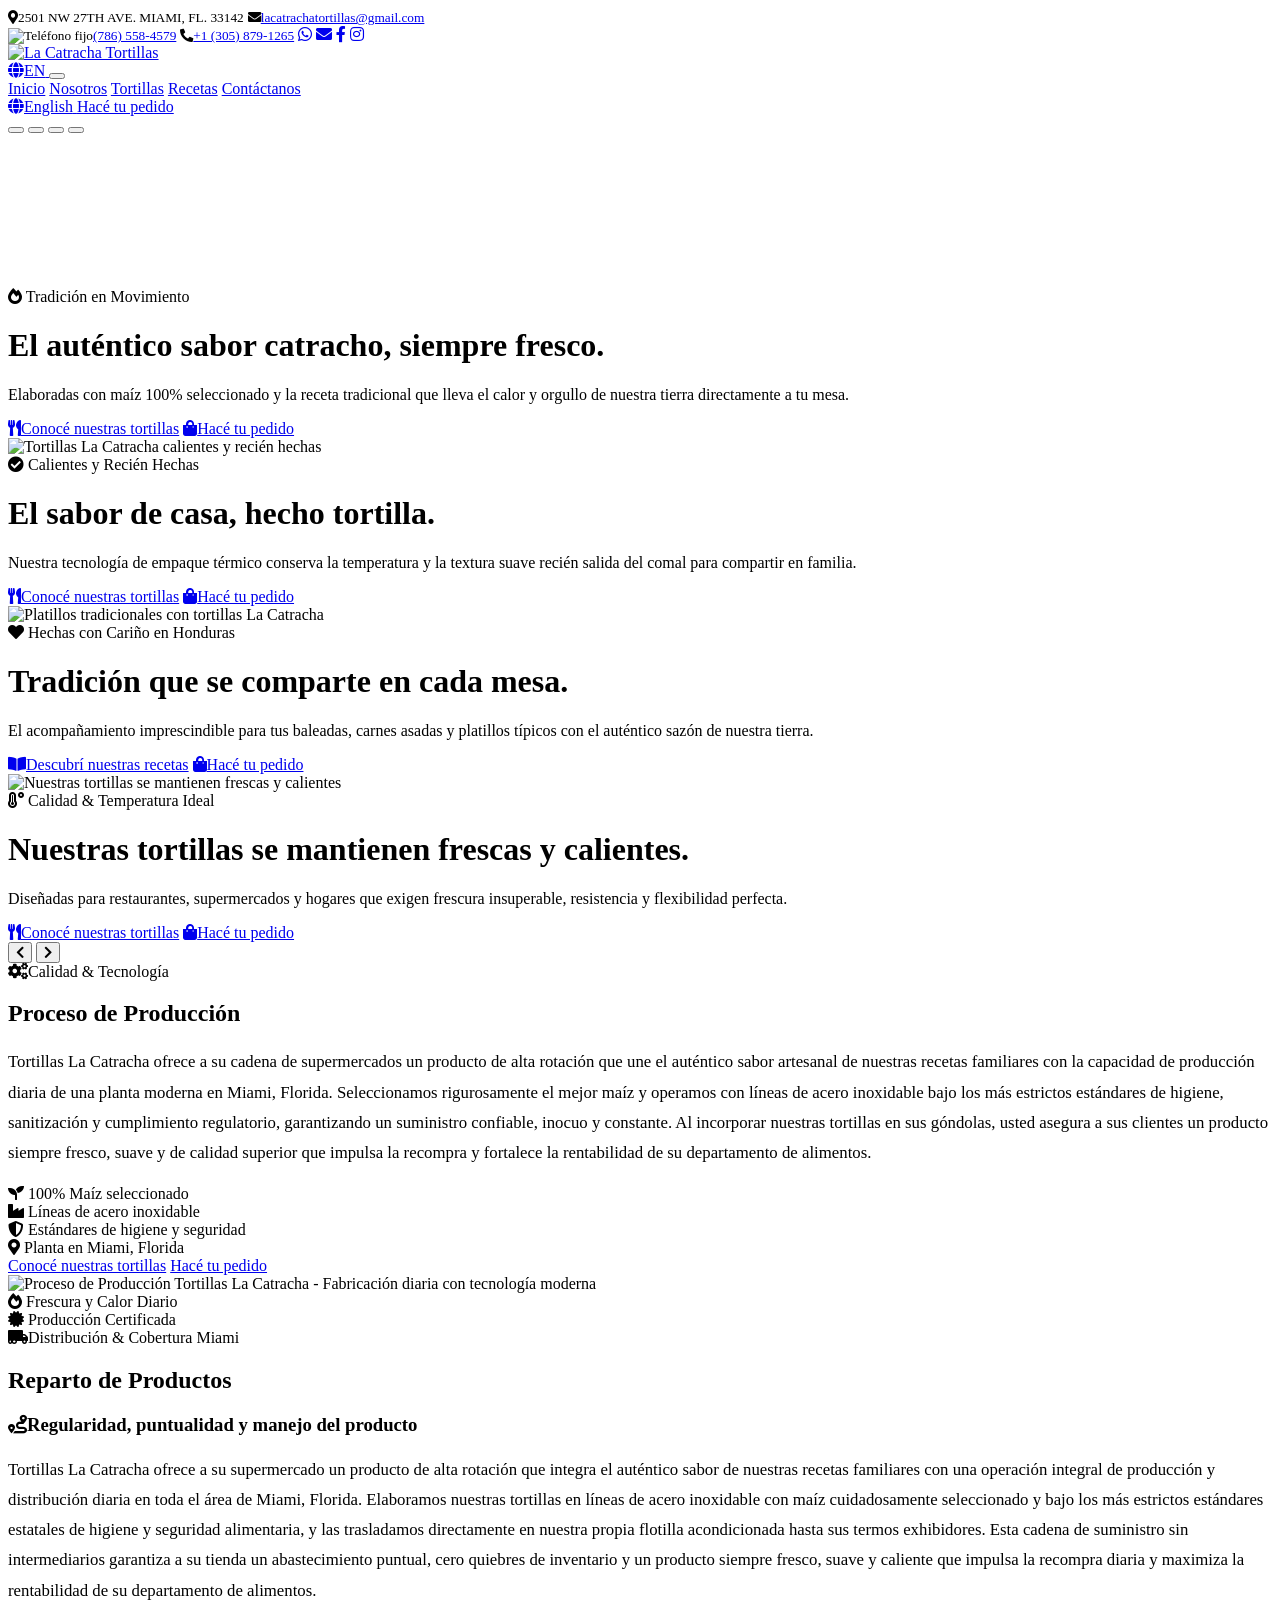
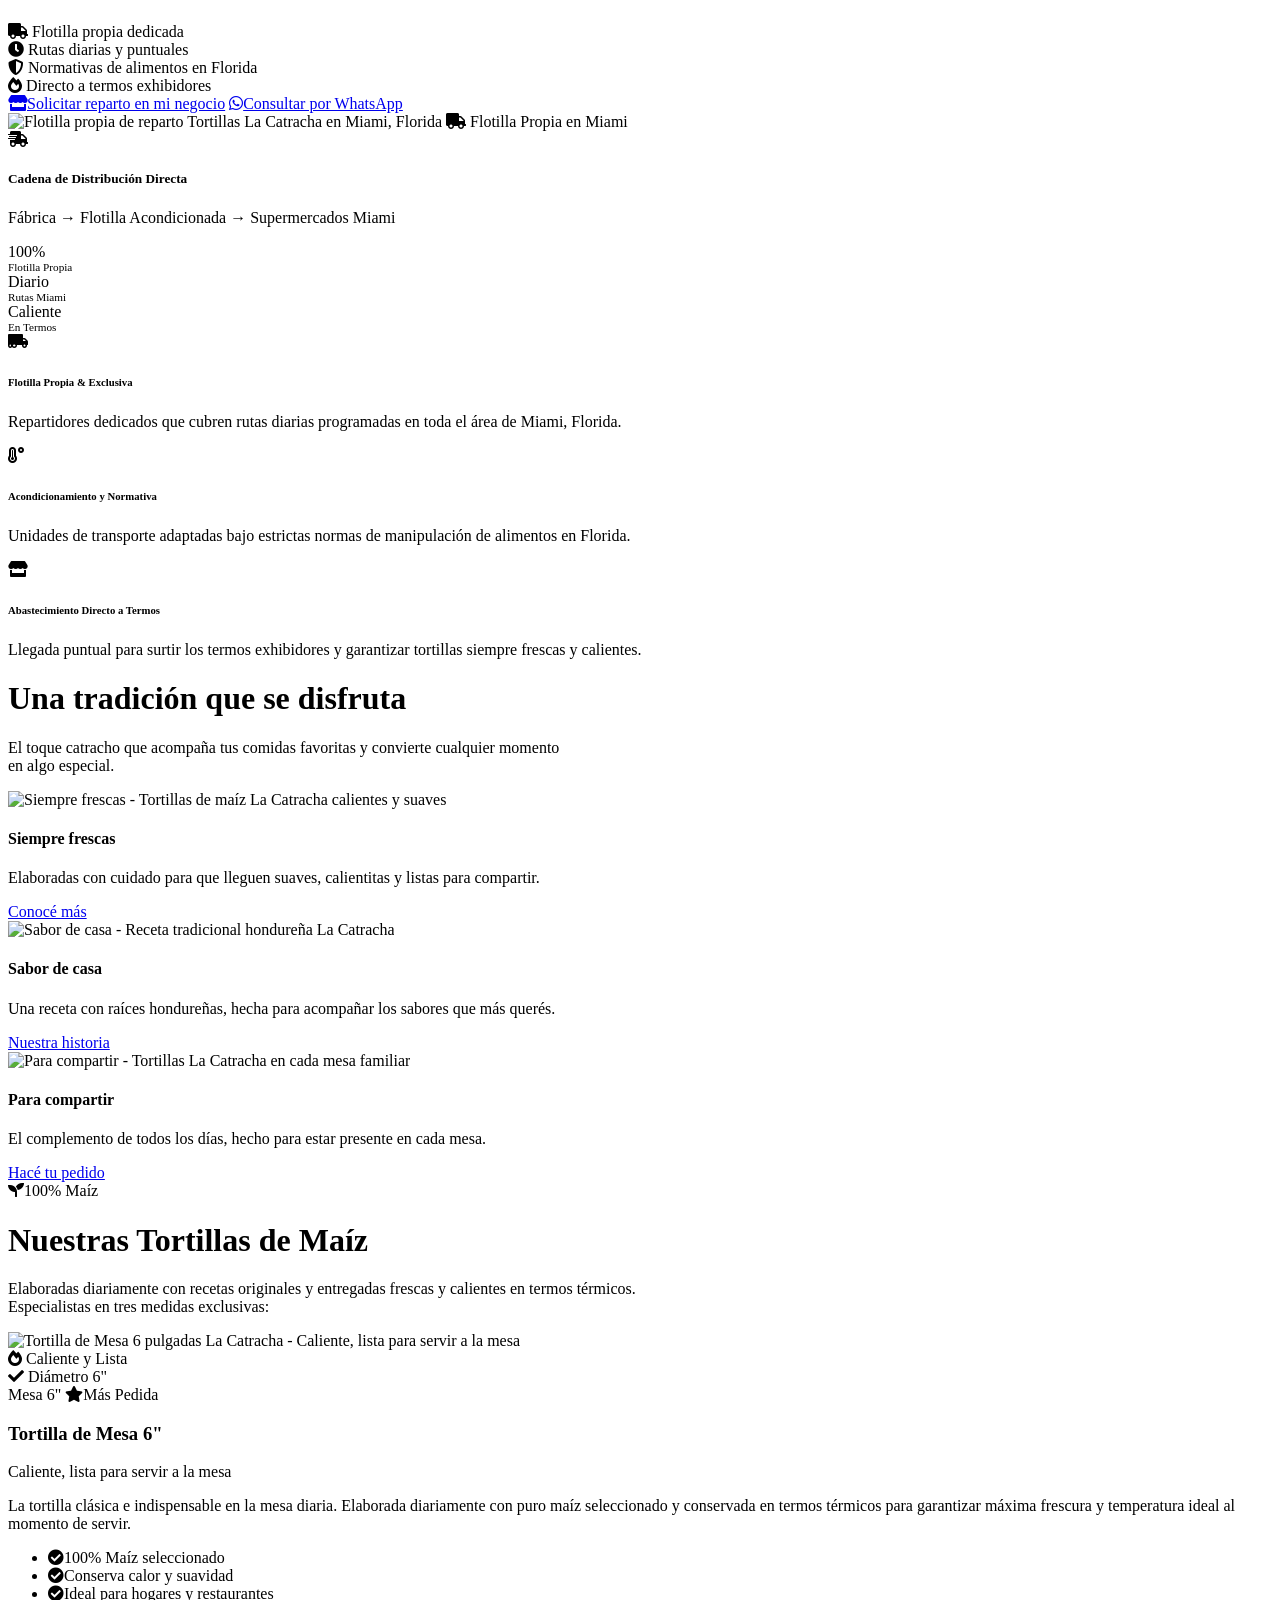
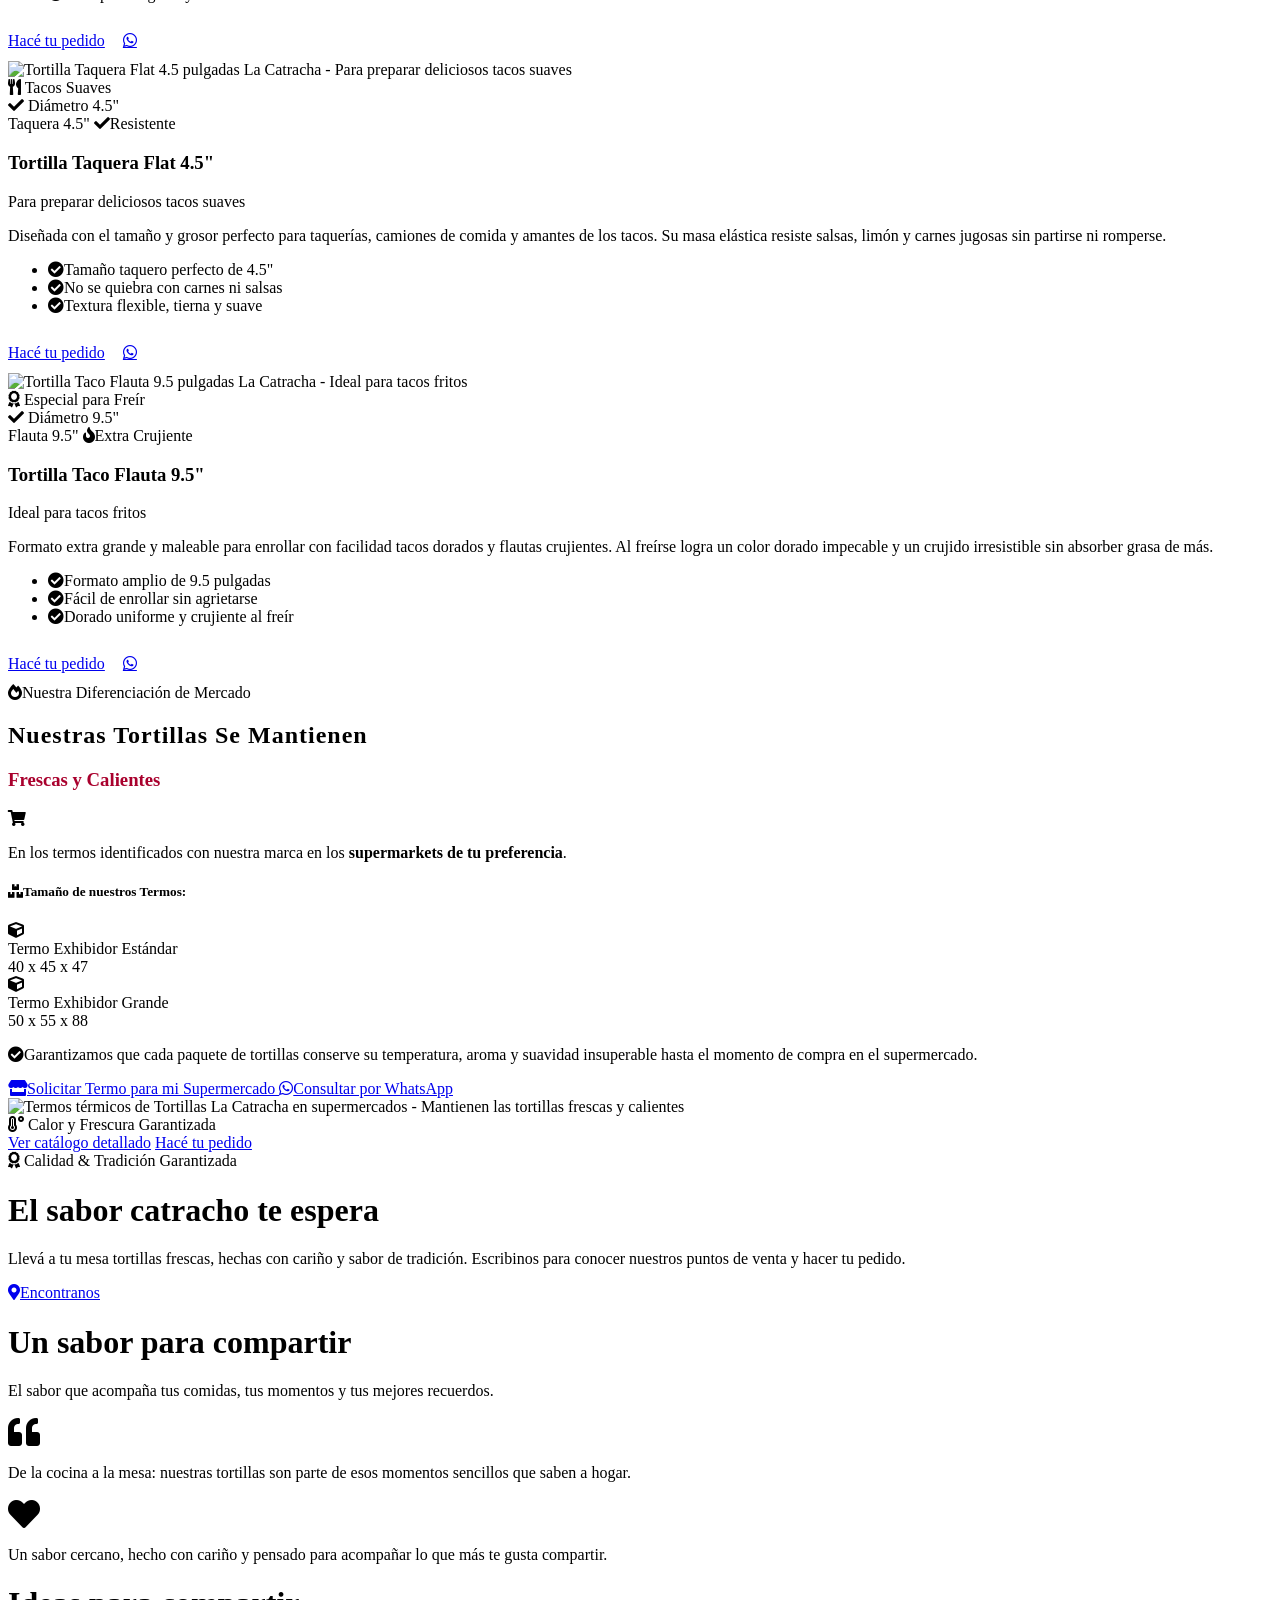
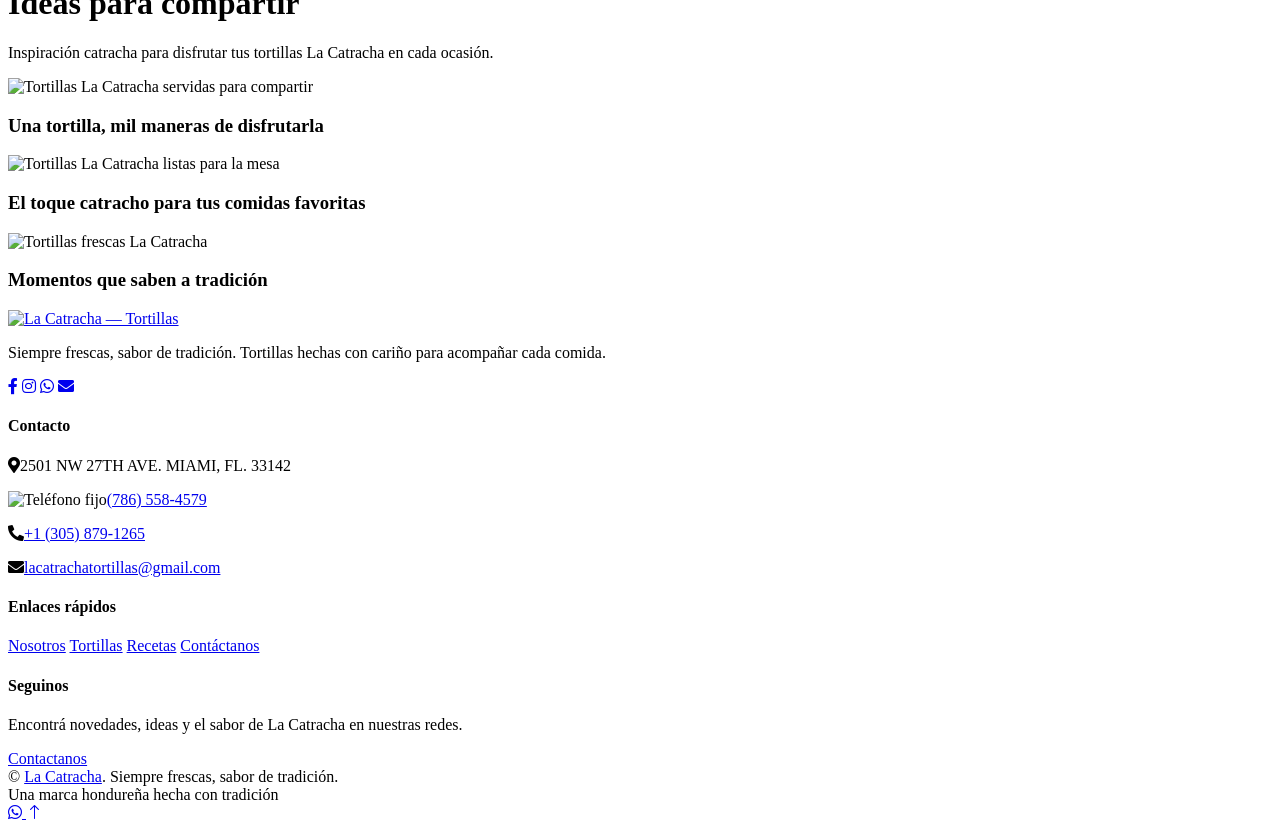
==== commit 2069d2cc: "28nov01" ====
--- a/index.html
+++ b/index.html
@@ -6,9 +6,61 @@
     <title>La Catracha | Tortillas siempre frescas, sabor de tradición</title>
     <meta content="width=device-width, initial-scale=1.0" name="viewport">
     <meta name="theme-color" content="#A9002D">
-    <meta name="description" content="La Catracha: tortillas frescas, sabor de tradición y calidad para compartir en familia.">
-    <meta name="keywords" content="La Catracha, tortillas, tortillas hondureñas, tradición, tortillas frescas">
+    <meta name="description" content="La Catracha: tortillas de maíz 100% frescas en Miami, Florida. Sabor tradicional hondureño, entrega diaria en termos térmicos para supermercados, restaurantes y hogares.">
+    <meta name="keywords" content="La Catracha, tortillas de maíz, tortillas hondureñas, tortillas frescas Miami, tortillas al por mayor Florida, termos térmicos tortillas">
+    <meta name="author" content="Tortillas La Catracha">
+    <meta name="robots" content="index, follow">
+    <meta name="geo.region" content="US-FL">
+    <meta name="geo.placename" content="Miami, Florida">
+    <link rel="alternate" hreflang="es" href="index.html">
+    <link rel="alternate" hreflang="en" href="en/index.html">
+    <link rel="alternate" hreflang="x-default" href="index.html">
+
+    <!-- Open Graph / Social SEO -->
+    <meta property="og:type" content="website">
+    <meta property="og:locale" content="es_ES">
+    <meta property="og:locale:alternate" content="en_US">
+    <meta property="og:site_name" content="La Catracha Tortillas">
+    <meta property="og:title" content="La Catracha | Tortillas siempre frescas, sabor de tradición">
+    <meta property="og:description" content="Tortillas de maíz 100% seleccionado elaboradas diariamente en Miami, Florida. Frescura y calor garantizado para tu mesa y negocio.">
+    <meta property="og:image" content="identidad/flex01.jpg">
+    <meta property="og:image:alt" content="Tortillas La Catracha calientes y recién hechas">
+
+    <!-- Twitter Card -->
+    <meta name="twitter:card" content="summary_large_image">
+    <meta name="twitter:title" content="La Catracha | Tortillas siempre frescas, sabor de tradición">
+    <meta name="twitter:description" content="Tortillas de maíz 100% seleccionado elaboradas diariamente en Miami, Florida. Frescura y calor garantizado.">
+    <meta name="twitter:image" content="identidad/flex01.jpg">
+    <meta name="twitter:image:alt" content="Tortillas La Catracha calientes y recién hechas">
+
     <link rel="icon" type="image/png" href="identidad/La%20Catracha%20-%20Emblem%20(Burgundy%20and%20black).png">
+
+    <!-- Datos Estructurados Schema.org -->
+    <script type="application/ld+json">
+    {
+      "@context": "https://schema.org",
+      "@type": "FoodEstablishment",
+      "name": "Tortillas La Catracha",
+      "description": "Fábrica y distribuidora diaria de tortillas de maíz 100% tradicionales en Miami, Florida.",
+      "image": "identidad/flex01.jpg",
+      "logo": "img/logo.png",
+      "telephone": "+1-305-879-1265",
+      "email": "lacatrachatortillas@gmail.com",
+      "servesCuisine": "Honduran, Latin American, Corn Tortillas",
+      "address": {
+        "@type": "PostalAddress",
+        "streetAddress": "2501 NW 27TH AVE",
+        "addressLocality": "Miami",
+        "addressRegion": "FL",
+        "postalCode": "33142",
+        "addressCountry": "US"
+      },
+      "sameAs": [
+        "https://www.facebook.com/tortillaslacatrachaoficial",
+        "https://www.instagram.com/tortillaslacatrachaoficial"
+      ]
+    }
+    </script>
 
     <!-- Favicon -->
 
@@ -48,13 +100,13 @@
     <!-- Navbar Start -->
     <div class="container-fluid fixed-top px-0 wow fadeIn" data-wow-delay="0.1s">
         <div class="top-bar row gx-0 align-items-center d-none d-lg-flex">
-            <div class="col-lg-7 px-5 text-start">
+            <div class="col-lg-6 px-4 px-xl-5 text-start">
                 <small><i class="fa fa-map-marker-alt me-2 text-primary"></i>2501 NW 27TH AVE. MIAMI, FL. 33142</small>
-                <small class="ms-4"><i class="fa fa-envelope me-2 text-primary"></i><a class="text-body text-decoration-none" href="mailto:lacatrachatortillas@gmail.com">lacatrachatortillas@gmail.com</a></small>
-            </div>
-            <div class="col-lg-5 px-5 text-end">
-                <small><i class="fa fa-phone-alt me-2 text-primary"></i><a class="text-body text-decoration-none fw-bold" href="tel:+13058791265">+1 (305) 879-1265</a></small>
-                <a class="text-body ms-3" href="tel:+13058791265" aria-label="Teléfono"><i class="fa fa-phone-alt"></i></a>
+                <small class="ms-3 ms-xl-4"><i class="fa fa-envelope me-2 text-primary"></i><a class="text-body text-decoration-none" href="mailto:lacatrachatortillas@gmail.com">lacatrachatortillas@gmail.com</a></small>
+            </div>
+            <div class="col-lg-6 px-4 px-xl-5 text-end">
+                <small><img src="img/icon-telefono-fijo.png" alt="Teléfono fijo" class="icon-telefono-fijo me-1"><a class="text-body text-decoration-none fw-bold" href="tel:+17865584579">(786) 558-4579</a></small>
+                <small class="ms-3"><i class="fa fa-phone-alt me-1 text-primary"></i><a class="text-body text-decoration-none fw-bold" href="tel:+13058791265">+1 (305) 879-1265</a></small>
                 <a class="text-body ms-3" href="https://wa.me/13058791265" target="_blank" rel="noopener noreferrer" aria-label="WhatsApp"><i class="fab fa-whatsapp"></i></a>
                 <a class="text-body ms-3" href="mailto:lacatrachatortillas@gmail.com" aria-label="Correo"><i class="fa fa-envelope"></i></a>
                 <a class="text-body ms-3" href="https://www.facebook.com/tortillaslacatrachaoficial" target="_blank" rel="noopener noreferrer" aria-label="Facebook"><i class="fab fa-facebook-f"></i></a>
@@ -66,9 +118,14 @@
             <a href="index.html" class="navbar-brand ms-4 ms-lg-0" aria-label="La Catracha, inicio">
                 <img src="img/logo.png" alt="La Catracha Tortillas">
             </a>
-            <button type="button" class="navbar-toggler me-4" data-bs-toggle="collapse" data-bs-target="#navbarCollapse">
-                <span class="navbar-toggler-icon"></span>
-            </button>
+            <div class="d-flex align-items-center ms-auto d-lg-none">
+                <a class="btn-lang-switch me-2" href="en/index.html" aria-label="Switch to English" title="View in English">
+                    <i class="fa fa-globe"></i><span>EN</span>
+                </a>
+                <button type="button" class="navbar-toggler me-4" data-bs-toggle="collapse" data-bs-target="#navbarCollapse">
+                    <span class="navbar-toggler-icon"></span>
+                </button>
+            </div>
             <div class="collapse navbar-collapse" id="navbarCollapse">
                 <div class="navbar-nav ms-auto p-4 p-lg-0">
                     <a href="index.html" class="nav-item nav-link active">Inicio</a>
@@ -77,7 +134,10 @@
                     <a href="recetas.html" class="nav-item nav-link">Recetas</a>
                     <a href="contact.html" class="nav-item nav-link">Contáctanos</a>
                 </div>
-                <div class="d-none d-lg-flex ms-2">
+                <div class="d-none d-lg-flex align-items-center ms-2">
+                    <a class="btn-lang-switch ms-2" href="en/index.html" aria-label="Switch to English" title="View in English">
+                        <i class="fa fa-globe"></i><span>English</span>
+                    </a>
                     <a class="btn btn-primary rounded-pill px-4 py-2 ms-3" href="contact.html">Hacé tu pedido</a>
                 </div>
             </div>
@@ -215,11 +275,9 @@
                             <h2 class="display-5 mb-0 text-dark" style="color: #000000;">Proceso de Producción</h2>
                         </div>
                         <p class="text-dark mb-3" style="line-height: 1.8; font-size: 1.05rem; color: #000000;">
-                            En Tortillas La Catracha, nuestro proceso de producción combina la autenticidad de nuestras recetas familiares originales con tecnología moderna de fabricación diaria. Seleccionamos cuidadosamente el mejor maíz para elaborar cada tortilla bajo un método operacional diseñado para preservar la textura, el aroma y el sabor tradicional que distingue a nuestro producto. Desde la preparación de la masa hasta el cocimiento en nuestras líneas de acero inoxidable, cada etapa está supervisada para asegurar que las tortillas salgan siempre frescas, suaves y listas para su distribución inmediata en el mercado.
+                            Tortillas La Catracha ofrece a su cadena de supermercados un producto de alta rotación que une el auténtico sabor artesanal de nuestras recetas familiares con la capacidad de producción diaria de una planta moderna en Miami, Florida. Seleccionamos rigurosamente el mejor maíz y operamos con líneas de acero inoxidable bajo los más estrictos estándares de higiene, sanitización y cumplimiento regulatorio, garantizando un suministro confiable, inocuo y constante. Al incorporar nuestras tortillas en sus góndolas, usted asegura a sus clientes un producto siempre fresco, suave y de calidad superior que impulsa la recompra y fortalece la rentabilidad de su departamento de alimentos.
                         </p>
-                        <p class="text-dark mb-4" style="line-height: 1.8; font-size: 1.05rem; color: #000000;">
-                            Para garantizar la total confianza de los supermercados y consumidores finales, operamos bajo estrictos estándares de higiene y seguridad alimentaria, cumpliendo rigurosamente con todas las normativas vigentes de producción de alimentos en Miami, Florida. Nuestro personal capacitado utiliza indumentaria de protección adecuada y mantiene protocolos constantes de sanitización en toda la planta, asegurando un producto inocuo y de calidad superior que conserva su frescura y calor desde nuestra fábrica hasta sus manos.
-                        </p>
+                        
                         <div class="mv-highlights mb-4">
                             <div class="mv-highlight-chip">
                                 <i class="fa fa-seedling text-warning me-2"></i>
@@ -274,11 +332,9 @@
                         </div>
                         <h3 class="h5 text-primary fw-bold mb-3"><i class="fa fa-route me-2"></i>Regularidad, puntualidad y manejo del producto</h3>
                         <p class="text-dark mb-3" style="line-height: 1.8; font-size: 1.05rem; color: #000000;">
-                            En Tortillas La Catracha, contamos con una flotilla propia de repartidores dedicada exclusivamente a la distribución diaria en toda el área de Miami, Florida. Gracias a una logística puntual y organizada, nuestras rutas abastecen de manera constante a supermercados latinos y establecimientos comerciales, garantizando entregas ágiles desde el momento en que el producto sale de nuestra línea de producción.
+                            Tortillas La Catracha ofrece a su supermercado un producto de alta rotación que integra el auténtico sabor de nuestras recetas familiares con una operación integral de producción y distribución diaria en toda el área de Miami, Florida. Elaboramos nuestras tortillas en líneas de acero inoxidable con maíz cuidadosamente seleccionado y bajo los más estrictos estándares estatales de higiene y seguridad alimentaria, y las trasladamos directamente en nuestra propia flotilla acondicionada hasta sus termos exhibidores. Esta cadena de suministro sin intermediarios garantiza a su tienda un abastecimiento puntual, cero quiebres de inventario y un producto siempre fresco, suave y caliente que impulsa la recompra diaria y maximiza la rentabilidad de su departamento de alimentos.
                         </p>
-                        <p class="text-dark mb-4" style="line-height: 1.8; font-size: 1.05rem; color: #000000;">
-                            Nuestras unidades de transporte están debidamente acondicionadas y cumplen con los estándares de manipulación y traslado de alimentos exigidos en el estado de Florida. Este sistema de distribución directa permite que nuestras tortillas lleguen siempre frescas, calientes y listas para ser colocadas en nuestros termos exhibidores, asegurando la máxima calidad y satisfacción tanto para nuestros socios comerciales como para el consumidor final.
-                        </p>
+                        
                         <div class="mv-highlights mb-4">
                             <div class="mv-highlight-chip">
                                 <i class="fa fa-truck text-primary me-2"></i>
@@ -303,74 +359,81 @@
                         </div>
                     </div>
 
-                    <!-- Columna Visual: Hub Operacional de Distribución -->
+                    <!-- Columna Visual: Imagen de Flotilla Propia -->
                     <div class="col-lg-6 wow fadeIn" data-wow-delay="0.4s">
-                        <div class="reparto-visual-hub p-4 p-md-4">
-                            <!-- Banner de Cabecera del Hub -->
-                            <div class="reparto-banner-header mb-4 p-3 rounded-4">
-                                <div class="d-flex align-items-center">
-                                    <div class="reparto-banner-icon me-3">
-                                        <i class="fa fa-shipping-fast"></i>
-                                    </div>
-                                    <div>
-                                        <h5 class="mb-1 text-white fw-bold">Cadena de Distribución Directa</h5>
-                                        <p class="mb-0 text-white-50 small">Fábrica &rarr; Flotilla Acondicionada &rarr; Supermercados Miami</p>
-                                    </div>
-                                </div>
-                            </div>
-
-                            <!-- 3 Tarjetas de Pilares Operacionales -->
-                            <div class="d-flex flex-column gap-3 mb-4">
-                                <div class="reparto-pillar-card p-3 rounded-4 d-flex align-items-start">
-                                    <div class="reparto-pillar-icon me-3">
-                                        <i class="fa fa-truck-moving text-primary"></i>
-                                    </div>
-                                    <div>
-                                        <h6 class="fw-bold text-dark mb-1">Flotilla Propia & Exclusiva</h6>
-                                        <p class="small text-secondary mb-0">Repartidores dedicados que cubren rutas diarias programadas en toda el área de Miami, Florida.</p>
-                                    </div>
-                                </div>
-
-                                <div class="reparto-pillar-card p-3 rounded-4 d-flex align-items-start">
-                                    <div class="reparto-pillar-icon me-3">
-                                        <i class="fa fa-temperature-high text-danger"></i>
-                                    </div>
-                                    <div>
-                                        <h6 class="fw-bold text-dark mb-1">Acondicionamiento y Normativa</h6>
-                                        <p class="small text-secondary mb-0">Unidades de transporte adaptadas bajo estrictas normas de manipulación de alimentos en Florida.</p>
-                                    </div>
-                                </div>
-
-                                <div class="reparto-pillar-card p-3 rounded-4 d-flex align-items-start">
-                                    <div class="reparto-pillar-icon me-3">
-                                        <i class="fa fa-store text-success"></i>
-                                    </div>
-                                    <div>
-                                        <h6 class="fw-bold text-dark mb-1">Abastecimiento Directo a Termos</h6>
-                                        <p class="small text-secondary mb-0">Llegada puntual para surtir los termos exhibidores y garantizar tortillas siempre frescas y calientes.</p>
-                                    </div>
-                                </div>
-                            </div>
-
+                        <div class="reparto-img-wrapper position-relative">
+                            <img class="img-fluid w-100" src="img/reparto-flotilla.webp" alt="Flotilla propia de reparto Tortillas La Catracha en Miami, Florida" loading="lazy">
+                            <span class="slot-marker-tag"><i class="fa fa-truck me-1"></i> Flotilla Propia en Miami</span>
+                        </div>
+                    </div>
+                </div>
+
+                <!-- Hub Operacional de Distribución -->
+                <div class="reparto-visual-hub p-4 mt-5 wow fadeIn" data-wow-delay="0.3s">
+                    <!-- Banner de Cabecera del Hub -->
+                    <div class="reparto-banner-header mb-4 p-3 rounded-4">
+                        <div class="d-flex flex-wrap align-items-center justify-content-between gap-3">
+                            <div class="d-flex align-items-center">
+                                <div class="reparto-banner-icon me-3">
+                                    <i class="fa fa-shipping-fast"></i>
+                                </div>
+                                <div>
+                                    <h5 class="mb-1 text-white fw-bold">Cadena de Distribución Directa</h5>
+                                    <p class="mb-0 text-white-50 small">Fábrica &rarr; Flotilla Acondicionada &rarr; Supermercados Miami</p>
+                                </div>
+                            </div>
                             <!-- Métricas de Desempeño Operacional -->
-                            <div class="row g-2 text-center">
-                                <div class="col-4">
-                                    <div class="p-2 rounded-3 bg-white border">
-                                        <div class="fw-bold text-primary fs-5">100%</div>
-                                        <div class="text-muted small" style="font-size: 0.72rem;">Flotilla Propia</div>
-                                    </div>
-                                </div>
-                                <div class="col-4">
-                                    <div class="p-2 rounded-3 bg-white border">
-                                        <div class="fw-bold text-danger fs-5">Diario</div>
-                                        <div class="text-muted small" style="font-size: 0.72rem;">Rutas Miami</div>
-                                    </div>
-                                </div>
-                                <div class="col-4">
-                                    <div class="p-2 rounded-3 bg-white border">
-                                        <div class="fw-bold text-success fs-5">Caliente</div>
-                                        <div class="text-muted small" style="font-size: 0.72rem;">En Termos</div>
-                                    </div>
+                            <div class="d-flex flex-wrap gap-2">
+                                <div class="px-3 py-2 rounded-3 bg-white text-center">
+                                    <div class="fw-bold text-primary fs-6 lh-1">100%</div>
+                                    <div class="text-dark small fw-semibold" style="font-size: 0.7rem;">Flotilla Propia</div>
+                                </div>
+                                <div class="px-3 py-2 rounded-3 bg-white text-center">
+                                    <div class="fw-bold text-danger fs-6 lh-1">Diario</div>
+                                    <div class="text-dark small fw-semibold" style="font-size: 0.7rem;">Rutas Miami</div>
+                                </div>
+                                <div class="px-3 py-2 rounded-3 bg-white text-center">
+                                    <div class="fw-bold text-success fs-6 lh-1">Caliente</div>
+                                    <div class="text-dark small fw-semibold" style="font-size: 0.7rem;">En Termos</div>
+                                </div>
+                            </div>
+                        </div>
+                    </div>
+
+                    <!-- 3 Tarjetas de Pilares Operacionales -->
+                    <div class="row g-3">
+                        <div class="col-lg-4">
+                            <div class="reparto-pillar-card p-3 rounded-4 d-flex align-items-start h-100">
+                                <div class="reparto-pillar-icon me-3">
+                                    <i class="fa fa-truck-moving text-primary"></i>
+                                </div>
+                                <div>
+                                    <h6 class="fw-bold text-dark mb-1">Flotilla Propia & Exclusiva</h6>
+                                    <p class="small mb-0">Repartidores dedicados que cubren rutas diarias programadas en toda el área de Miami, Florida.</p>
+                                </div>
+                            </div>
+                        </div>
+
+                        <div class="col-lg-4">
+                            <div class="reparto-pillar-card p-3 rounded-4 d-flex align-items-start h-100">
+                                <div class="reparto-pillar-icon me-3">
+                                    <i class="fa fa-temperature-high text-danger"></i>
+                                </div>
+                                <div>
+                                    <h6 class="fw-bold text-dark mb-1">Acondicionamiento y Normativa</h6>
+                                    <p class="small mb-0">Unidades de transporte adaptadas bajo estrictas normas de manipulación de alimentos en Florida.</p>
+                                </div>
+                            </div>
+                        </div>
+
+                        <div class="col-lg-4">
+                            <div class="reparto-pillar-card p-3 rounded-4 d-flex align-items-start h-100">
+                                <div class="reparto-pillar-icon me-3">
+                                    <i class="fa fa-store text-success"></i>
+                                </div>
+                                <div>
+                                    <h6 class="fw-bold text-dark mb-1">Abastecimiento Directo a Termos</h6>
+                                    <p class="small mb-0">Llegada puntual para surtir los termos exhibidores y garantizar tortillas siempre frescas y calientes.</p>
                                 </div>
                             </div>
                         </div>
@@ -391,27 +454,39 @@
             </div>
             <div class="row g-4">
                 <div class="col-lg-4 col-md-6 wow fadeInUp" data-wow-delay="0.1s">
-                    <div class="bg-white text-center h-100 p-4 p-xl-5">
-                        <span class="feature-icon fa fa-sun" aria-hidden="true"></span>
+                    <div class="card-3d bg-white text-center h-100 p-4 d-flex flex-column">
+                        <div class="img-3d-frame mb-4">
+                            <img src="img/siempre-frescas.jpg" alt="Siempre frescas - Tortillas de maíz La Catracha calientes y suaves" class="img-fluid w-100" loading="lazy">
+                        </div>
                         <h4 class="mb-3">Siempre frescas</h4>
-                        <p class="mb-4">Elaboradas con cuidado para que lleguen suaves, calientitas y listas para compartir.</p>
-                        <a class="btn btn-outline-primary border-2 py-2 px-4 rounded-pill" href="about.html">Conocé más</a>
+                        <p class="mb-4 flex-grow-1">Elaboradas con cuidado para que lleguen suaves, calientitas y listas para compartir.</p>
+                        <div class="mt-auto">
+                            <a class="btn btn-outline-primary border-2 py-2 px-4 rounded-pill" href="about.html">Conocé más</a>
+                        </div>
                     </div>
                 </div>
                 <div class="col-lg-4 col-md-6 wow fadeInUp" data-wow-delay="0.3s">
-                    <div class="bg-white text-center h-100 p-4 p-xl-5">
-                        <span class="feature-icon fa fa-heart" aria-hidden="true"></span>
+                    <div class="card-3d bg-white text-center h-100 p-4 d-flex flex-column">
+                        <div class="img-3d-frame mb-4">
+                            <img src="img/sabor-de-casa.jpg" alt="Sabor de casa - Receta tradicional hondureña La Catracha" class="img-fluid w-100" loading="lazy">
+                        </div>
                         <h4 class="mb-3">Sabor de casa</h4>
-                        <p class="mb-4">Una receta con raíces hondureñas, hecha para acompañar los sabores que más querés.</p>
-                        <a class="btn btn-outline-primary border-2 py-2 px-4 rounded-pill" href="about.html">Nuestra historia</a>
+                        <p class="mb-4 flex-grow-1">Una receta con raíces hondureñas, hecha para acompañar los sabores que más querés.</p>
+                        <div class="mt-auto">
+                            <a class="btn btn-outline-primary border-2 py-2 px-4 rounded-pill" href="about.html">Nuestra historia</a>
+                        </div>
                     </div>
                 </div>
                 <div class="col-lg-4 col-md-6 wow fadeInUp" data-wow-delay="0.5s">
-                    <div class="bg-white text-center h-100 p-4 p-xl-5">
-                        <span class="feature-icon fa fa-users" aria-hidden="true"></span>
+                    <div class="card-3d bg-white text-center h-100 p-4 d-flex flex-column">
+                        <div class="img-3d-frame mb-4">
+                            <img src="img/para-compartir.jpg" alt="Para compartir - Tortillas La Catracha en cada mesa familiar" class="img-fluid w-100" loading="lazy">
+                        </div>
                         <h4 class="mb-3">Para compartir</h4>
-                        <p class="mb-4">El complemento de todos los días, hecho para estar presente en cada mesa.</p>
-                        <a class="btn btn-outline-primary border-2 py-2 px-4 rounded-pill" href="contact.html">Hacé tu pedido</a>
+                        <p class="mb-4 flex-grow-1">El complemento de todos los días, hecho para estar presente en cada mesa.</p>
+                        <div class="mt-auto">
+                            <a class="btn btn-outline-primary border-2 py-2 px-4 rounded-pill" href="contact.html">Hacé tu pedido</a>
+                        </div>
                     </div>
                 </div>
             </div>
@@ -719,6 +794,7 @@
                 <div class="col-lg-3 col-md-6">
                     <h4 class="text-light mb-4">Contacto</h4>
                     <p><i class="fa fa-map-marker-alt me-3"></i>2501 NW 27TH AVE. MIAMI, FL. 33142</p>
+                    <p><img src="img/icon-telefono-fijo.png" alt="Teléfono fijo" class="icon-telefono-fijo me-3"><a class="text-white-50 text-decoration-none" href="tel:+17865584579">(786) 558-4579</a></p>
                     <p><i class="fa fa-phone-alt me-3"></i><a class="text-white-50 text-decoration-none" href="tel:+13058791265">+1 (305) 879-1265</a></p>
                     <p><i class="fa fa-envelope me-3"></i><a class="text-white-50 text-decoration-none" href="mailto:lacatrachatortillas@gmail.com">lacatrachatortillas@gmail.com</a></p>
                 </div>
